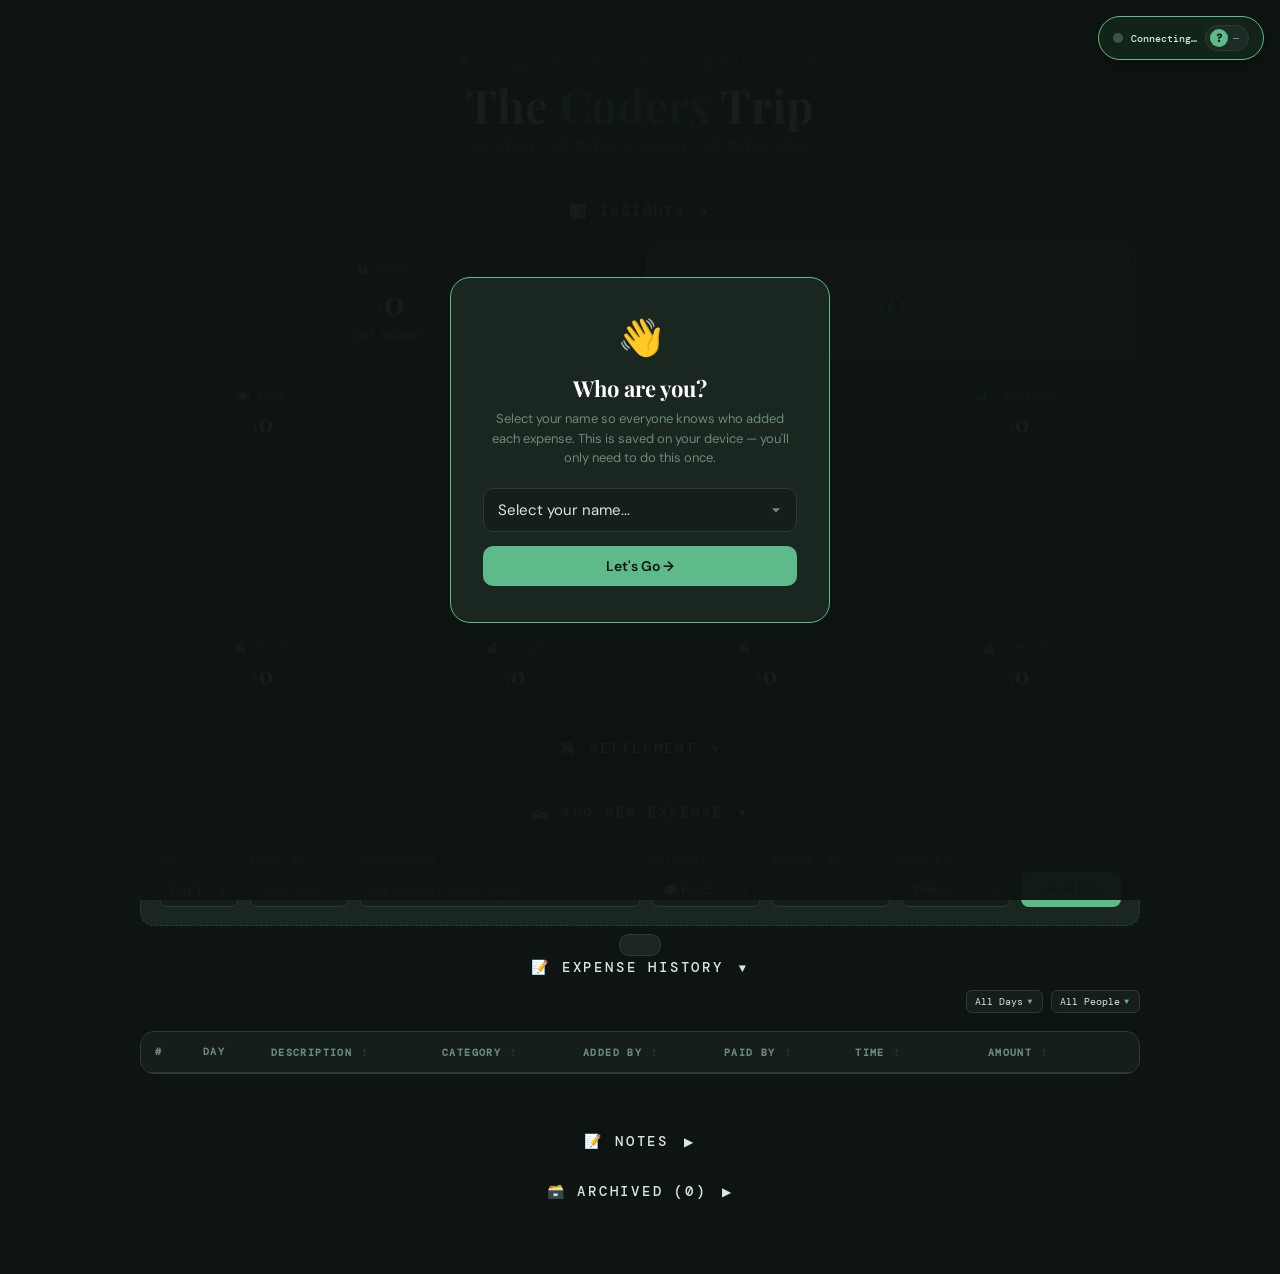
==== index.html @ c88d8842 "Replace native dropdowns with custom styled dropdowns in add forms - Added CSS for custom-select and" ====
<!DOCTYPE html>
<html lang="en">
<head>
<meta charset="UTF-8">
<meta name="viewport" content="width=device-width, initial-scale=1.0">
<title>Coders Squad Expense Tracker</title>
<link href="https://fonts.googleapis.com/css2?family=Playfair+Display:wght@400;700&family=DM+Mono:wght@400;500&family=DM+Sans:wght@300;400;500&display=swap" rel="stylesheet">
<style>
  :root {
    --bg: #0e1412;
    --surface: #151e1a;
    --card: #1a2620;
    --border: #2a3d35;
    --accent: #5dba8a;
    --accent2: #f5c842;
    --accent3: #e87c4e;
    --text: #d8e8e0;
    --muted: #6b8a78;
  }
  * { box-sizing: border-box; margin: 0; padding: 0; }
  body {
    font-family: 'DM Sans', sans-serif;
    background: var(--bg);
    color: var(--text);
    min-height: 100vh;
    padding: 24px 16px 60px;
    font-size: 15px;
  }

  /* HEADER */
  .header { text-align: center; padding: 32px 0 20px; }
  .header .route {
    font-family: 'DM Mono', monospace;
    font-size: 12px;
    letter-spacing: 0.18em;
    color: var(--muted);
    text-transform: uppercase;
    margin-bottom: 8px;
  }
  .header h1 {
    font-family: 'Playfair Display', serif;
    font-size: clamp(28px, 6vw, 46px);
    font-weight: 700;
    color: #fff;
    line-height: 1.1;
  }
  .header h1 span { color: var(--accent); }
  .header .dates {
    font-size: 13px;
    color: var(--muted);
    margin-top: 6px;
    font-family: 'DM Mono', monospace;
  }

  /* NAME PROMPT OVERLAY */
  .name-overlay {
    position: fixed;
    inset: 0;
    background: rgba(14,20,18,0.96);
    display: flex;
    align-items: center;
    justify-content: center;
    z-index: 100;
    padding: 24px;
  }
  .name-overlay.hidden { display: none; }
  .name-box {
    background: var(--card);
    border: 1px solid var(--accent);
    border-radius: 20px;
    padding: 36px 32px;
    max-width: 380px;
    width: 100%;
    text-align: center;
  }
  .name-box .emoji { font-size: 36px; margin-bottom: 12px; }
  .name-box h2 {
    font-family: 'Playfair Display', serif;
    font-size: 22px;
    color: #fff;
    margin-bottom: 6px;
  }
  .name-box p {
    font-size: 13px;
    color: var(--muted);
    margin-bottom: 20px;
    line-height: 1.5;
  }
  .name-box input {
    width: 100%;
    background: var(--surface);
    border: 1px solid var(--border);
    color: var(--text);
    border-radius: 10px;
    padding: 11px 14px;
    font-family: 'DM Sans', sans-serif;
    font-size: 15px;
    outline: none;
    text-align: center;
    margin-bottom: 14px;
    transition: border-color 0.15s;
  }
  .name-box input:focus { border-color: var(--accent); }
  .name-box button {
    width: 100%;
    background: var(--accent);
    color: #0e1412;
    border: none;
    border-radius: 10px;
    padding: 11px;
    font-family: 'DM Sans', sans-serif;
    font-weight: 600;
    font-size: 14px;
    cursor: pointer;
    transition: opacity 0.15s;
  }
  .name-box button:hover { opacity: 0.85; }

  /* STATUS BAR */
  .status-bar {
    position: fixed;
    top: 16px;
    right: 16px;
    background: rgba(20, 36, 26, 0.95);
    backdrop-filter: blur(8px);
    border: 1px solid var(--accent);
    border-radius: 24px;
    padding: 8px 14px;
    display: flex;
    align-items: center;
    gap: 8px;
    z-index: 100;
    box-shadow: 0 4px 12px rgba(0,0,0,0.3);
    transition: all 0.3s, opacity 0.3s, transform 0.3s;
    opacity: 1;
    pointer-events: auto;
  }
  .status-bar.hidden-on-scroll {
    opacity: 0;
    pointer-events: none;
    transform: translateY(-20px);
  }
  .status-bar:hover { transform: translateY(-1px); box-shadow: 0 6px 16px rgba(0,0,0,0.4); }
  .status-bar.hidden-on-scroll:hover { transform: translateY(-20px); }
  .status-dot {
    width: 10px; height: 10px;
    border-radius: 50%;
    background: #3a5545;
    flex-shrink: 0;
    transition: all 0.3s;
    box-shadow: 0 0 0 0 rgba(106, 181, 139, 0);
  }
  .status-dot.syncing {
    background: var(--accent2);
    animation: pulse 1.5s infinite;
    box-shadow: 0 0 8px rgba(236, 182, 104, 0.6);
  }
  .status-dot.ok {
    background: #4ade80;
    box-shadow: 0 0 8px rgba(74, 222, 128, 0.5);
  }
  .status-dot.err {
    background: #ef4444;
    box-shadow: 0 0 8px rgba(239, 68, 68, 0.5);
  }
  @keyframes pulse { 0%,100%{opacity:1;transform:scale(1)} 50%{opacity:0.6;transform:scale(1.1)} }
  .status-bar .title {
    font-family: 'DM Mono', monospace;
    font-size: 10px;
    letter-spacing: 0.08em;
    text-transform: uppercase;
    color: var(--muted);
    display: none;
  }
  .status-text {
    font-family: 'DM Mono', monospace;
    font-size: 10px;
    color: var(--text);
    font-weight: 500;
  }
  .user-chip {
    display: flex;
    align-items: center;
    gap: 5px;
    background: rgba(31, 46, 38, 0.8);
    border: 1px solid var(--border);
    border-radius: 16px;
    padding: 3px 9px 3px 4px;
    font-size: 10px;
    font-family: 'DM Mono', monospace;
    color: var(--accent);
    cursor: pointer;
    transition: all 0.2s;
  }
  .user-chip:hover { border-color: var(--accent); background: rgba(31, 46, 38, 1); }
  .user-chip .avatar {
    width: 18px; height: 18px;
    background: var(--accent);
    border-radius: 50%;
    display: flex; align-items: center; justify-content: center;
    font-size: 11px;
    color: #0e1412;
    font-weight: 700;
  }

  /* SUMMARY CARDS */
  .summary-grid {
    display: flex;
    flex-wrap: wrap;
    gap: 12px;
    max-width: 1000px;
    margin: 24px auto 0;
    justify-content: center;
  }
  .sum-card {
    background: var(--card);
    border: 1px solid var(--border);
    border-radius: 14px;
    padding: 16px;
    text-align: center;
    transition: transform 0.15s;
    flex: 1 1 200px;
    min-width: 180px;
    max-width: 240px;
  }
  .sum-card.big-card {
    flex: 1 1 420px;
    min-width: 380px;
    max-width: 490px;
  }
  .sum-card:hover { transform: translateY(-2px); }
  .sum-card .label {
    font-size: 10px;
    letter-spacing: 0.12em;
    text-transform: uppercase;
    color: var(--muted);
    margin-bottom: 6px;
    font-family: 'DM Mono', monospace;
  }
  .sum-card .amount {
    font-family: 'Playfair Display', serif;
    font-size: 22px;
    font-weight: 700;
    color: #fff;
  }
  .sum-card .amount .currency { font-size: 14px; color: var(--muted); }
  .sum-card.big-card .amount {
    font-size: 32px;
  }
  .sum-card.big-card .amount .currency {
    font-size: 18px;
  }
  .sum-card.total-card {
    background: linear-gradient(135deg, #1c3028, #243d30);
    border-color: var(--accent);
    transition: all 0.3s;
  }
  .sum-card.total-card .amount { color: var(--accent); }
  .sum-card.total-card.near-budget {
    border-color: #f59e0b;
    background: linear-gradient(135deg, rgba(245,158,11,0.08), rgba(245,158,11,0.05));
  }
  .sum-card.total-card.near-budget .amount { color: #f59e0b; }
  .sum-card.total-card.over-budget {
    border-color: var(--accent3);
    background: linear-gradient(135deg, rgba(232,124,78,0.08), rgba(232,124,78,0.05));
  }
  .sum-card.total-card.over-budget .amount { color: var(--accent3); }
  .sum-card .sub { font-size: 11px; color: var(--muted); margin-top: 3px; }

  /* BUDGET CARD */
  #budgetCard {
    transition: all 0.3s;
  }
  #budgetCard.over-budget {
    border-color: var(--accent3);
    background: linear-gradient(135deg, rgba(232,124,78,0.08), rgba(232,124,78,0.05));
  }
  #budgetCard.over-budget #budgetRemaining {
    color: var(--accent3) !important;
    font-weight: 600;
  }
  #budgetCard.within-budget {
    border-color: var(--accent);
    background: linear-gradient(135deg, rgba(93,186,138,0.08), rgba(93,186,138,0.05));
  }
  #budgetCard.within-budget #budgetRemaining {
    color: var(--accent) !important;
  }

  /* SECTION TITLE */
  .section-title {
    font-family: 'DM Mono', monospace;
    font-size: 14px;
    letter-spacing: 0.2em;
    text-transform: uppercase;
    color: var(--text);
    margin: 32px auto 14px;
    max-width: 1000px;
    text-align: center;
    font-weight: 500;
  }

  /* ADD FORM */
  .add-section { max-width: 1000px; margin: 0 auto 16px; }
  .add-form {
    background: var(--card);
    border: 1px dashed var(--border);
    border-radius: 14px;
    padding: 18px;
    display: grid;
    grid-template-columns: 80px 100px 1fr 110px 120px 110px auto;
    gap: 10px;
    align-items: end;
  }
  .multi-row-container {
    background: var(--card);
    border: 1px solid var(--border);
    border-radius: 14px;
    padding: 18px;
    margin-top: 12px;
    display: none;
  }
  .multi-row-container.active {
    display: block;
  }
  .multi-row-entry {
    display: grid;
    grid-template-columns: 120px 100px 1fr 110px 120px 110px 40px;
    gap: 10px;
    align-items: end;
    margin-bottom: 10px;
    padding-bottom: 10px;
    border-bottom: 1px solid var(--border);
  }
  .multi-row-entry:last-child {
    border-bottom: none;
    margin-bottom: 0;
  }
  .multi-row-actions {
    display: flex;
    gap: 8px;
    margin-top: 12px;
  }
  .multi-row-entry input,
  .multi-row-entry select {
    width: 100%;
    background: var(--surface);
    border: 1px solid var(--border);
    color: var(--text);
    border-radius: 8px;
    padding: 8px 10px;
    font-family: 'DM Sans', sans-serif;
    font-size: 13px;
    outline: none;
    transition: border-color 0.15s;
  }
  .multi-row-entry select {
    appearance: none;
    background-image: url("data:image/svg+xml,%3Csvg fill='%236b8a78' height='20' viewBox='0 0 24 24' width='20' xmlns='http://www.w3.org/2000/svg'%3E%3Cpath d='M7 10l5 5 5-5z'/%3E%3C/svg%3E");
    background-repeat: no-repeat;
    background-position: right 8px center;
    padding-right: 32px;
    cursor: pointer;
  }
  .multi-row-entry input:focus,
  .multi-row-entry select:focus {
    border-color: var(--accent);
  }

  /* REMOVE NUMBER INPUT SPINNERS */
  input[type=number]::-webkit-inner-spin-button,
  input[type=number]::-webkit-outer-spin-button {
    -webkit-appearance: none;
    margin: 0;
  }
  input[type=number] {
    -moz-appearance: textfield;
  }
  .multi-row-entry select option {
    background: var(--surface);
    color: var(--text);
  }
  .multi-row-entry label {
    font-size: 10px;
    letter-spacing: 0.1em;
    text-transform: uppercase;
    color: var(--muted);
    display: block;
    margin-bottom: 5px;
    font-family: 'DM Mono', monospace;
  }
  .add-form label {
    font-size: 10px;
    letter-spacing: 0.1em;
    text-transform: uppercase;
    color: var(--muted);
    display: block;
    margin-bottom: 5px;
    font-family: 'DM Mono', monospace;
  }
  .add-form input, .add-form select {
    width: 100%;
    background: var(--surface);
    border: 1px solid var(--border);
    color: var(--text);
    border-radius: 8px;
    padding: 8px 10px;
    font-family: 'DM Sans', sans-serif;
    font-size: 13px;
    outline: none;
    transition: border-color 0.15s;
  }
  .add-form select {
    appearance: none;
    background-image: url("data:image/svg+xml,%3Csvg fill='%236b8a78' height='20' viewBox='0 0 24 24' width='20' xmlns='http://www.w3.org/2000/svg'%3E%3Cpath d='M7 10l5 5 5-5z'/%3E%3C/svg%3E");
    background-repeat: no-repeat;
    background-position: right 8px center;
    padding-right: 32px;
  }
  .add-form input:focus, .add-form select:focus { border-color: var(--accent); }
  .add-form select option { background: var(--surface); }
  .name-readonly {
    background: var(--surface) !important;
    color: var(--accent) !important;
    cursor: default;
  }
  .add-btn {
    background: var(--accent);
    color: #0e1412;
    border: none;
    border-radius: 8px;
    padding: 9px 18px;
    font-family: 'DM Sans', sans-serif;
    font-weight: 500;
    font-size: 13px;
    cursor: pointer;
    transition: opacity 0.15s, transform 0.1s;
    white-space: nowrap;
    display: flex;
    align-items: center;
    gap: 6px;
  }
  .add-btn:hover { opacity: 0.88; transform: translateY(-1px); }
  .add-btn:disabled { opacity: 0.4; cursor: not-allowed; transform: none; }
  .spinner {
    width: 12px; height: 12px;
    border: 2px solid #0e1412;
    border-top-color: transparent;
    border-radius: 50%;
    animation: spin 0.6s linear infinite;
    display: none;
  }
  @keyframes spin { to { transform: rotate(360deg); } }

  /* TIMELINE */
  .timeline {
    max-width: 1000px;
    margin: 0 auto;
    display: flex;
    flex-direction: column;
    gap: 6px;
  }
  .day-label {
    font-family: 'Playfair Display', serif;
    font-size: 18px;
    color: var(--accent2);
    padding: 10px 0 4px;
    border-bottom: 1px solid var(--border);
    margin-bottom: 4px;
    display: flex;
    align-items: center;
    gap: 10px;
  }
  .day-label .day-total {
    font-family: 'DM Mono', monospace;
    font-size: 12px;
    color: var(--muted);
    margin-left: auto;
  }

  /* TABLE */
  .table-wrap {
    overflow-x: auto;
    border-radius: 14px;
    border: 1px solid var(--border);
    background: var(--card);
    margin-bottom: 8px;
  }
  table { width: 100%; border-collapse: collapse; font-size: 13px; }
  thead th {
    padding: 12px 14px;
    text-align: left;
    font-family: 'DM Mono', monospace;
    font-size: 10px;
    letter-spacing: 0.14em;
    text-transform: uppercase;
    color: var(--muted);
    border-bottom: 1px solid var(--border);
    background: var(--surface);
    cursor: pointer;
    user-select: none;
    transition: color 0.15s, background 0.15s;
  }
  thead th:hover {
    color: var(--text);
    background: #1a2620;
  }
  thead th.sortable::after {
    content: ' ↕';
    opacity: 0.3;
    font-size: 12px;
  }
  thead th.sorted-asc::after {
    content: ' ↑';
    opacity: 1;
    color: var(--accent);
    font-size: 12px;
  }
  thead th.sorted-desc::after {
    content: ' ↓';
    opacity: 1;
    color: var(--accent);
    font-size: 12px;
  }
  tbody tr { border-bottom: 1px solid #1e2e27; transition: background 0.1s; }
  tbody tr:last-child { border-bottom: none; }
  tbody tr:hover { background: #1e2e27; }
  td { padding: 10px 14px; vertical-align: middle; }
  td.amount-col {
    font-family: 'DM Mono', monospace;
    font-weight: 500;
    color: #fff;
    text-align: right;
    white-space: nowrap;
  }
  td.num-col {
    font-family: 'DM Mono', monospace;
    font-size: 11px;
    color: var(--muted);
    white-space: nowrap;
    width: 32px;
  }
  td .cat-badge {
    display: inline-flex;
    align-items: center;
    font-size: 10px;
    border-radius: 20px;
    padding: 2px 9px;
    font-family: 'DM Mono', monospace;
    letter-spacing: 0.05em;
  }
  td .name-tag {
    display: inline-flex;
    align-items: center;
    gap: 4px;
    font-size: 10px;
    font-family: 'DM Mono', monospace;
    color: var(--muted);
    margin-top: 3px;
  }
  td .name-tag .dot {
    width: 6px; height: 6px;
    border-radius: 50%;
    background: var(--accent);
    flex-shrink: 0;
  }
  .del-btn {
    background: none;
    border: none;
    color: var(--muted);
    cursor: pointer;
    font-size: 15px;
    padding: 2px 6px;
    border-radius: 4px;
    transition: color 0.15s, background 0.15s, opacity 0.15s;
  }
  .del-btn:hover { color: var(--accent3); background: #2a1a16; }
  .del-btn:disabled { opacity: 0.3; cursor: not-allowed; }
  .del-btn.edit-btn {
    opacity: 0.4;
  }
  .del-btn.edit-btn:hover {
    opacity: 1;
    color: var(--accent);
    background: #0e2418;
  }

  /* EMPTY STATE */
  .empty-row td {
    text-align: center;
    color: var(--muted);
    font-size: 12px;
    padding: 24px;
    font-family: 'DM Mono', monospace;
  }

  /* TOAST */
  .toast {
    position: fixed;
    bottom: 24px;
    left: 50%;
    transform: translateX(-50%) translateY(80px);
    background: var(--card);
    border: 1px solid var(--border);
    border-radius: 10px;
    padding: 10px 20px;
    font-size: 12px;
    font-family: 'DM Mono', monospace;
    color: var(--text);
    transition: transform 0.3s ease;
    z-index: 999;
    white-space: nowrap;
  }
  .toast.show { transform: translateX(-50%) translateY(0); }
  .toast.ok { border-color: var(--accent); color: var(--accent); }
  .toast.err { border-color: var(--accent3); color: var(--accent3); }

  /* LOADING OVERLAY */
  .loading-overlay {
    position: fixed;
    inset: 0;
    background: rgba(14,20,18,0.85);
    display: flex;
    align-items: center;
    justify-content: center;
    z-index: 99;
    flex-direction: column;
    gap: 16px;
  }
  .loading-overlay.hidden { display: none; }
  .loading-spinner {
    width: 40px;
    height: 40px;
    border: 3px solid var(--border);
    border-top-color: var(--accent);
    border-radius: 50%;
    animation: spin 0.8s linear infinite;
  }
  .loading-overlay .loading-text {
    font-family: 'DM Mono', monospace;
    font-size: 12px;
    color: var(--muted);
    letter-spacing: 0.1em;
  }

  /* DELETE CONFIRMATION MODAL */
  .confirm-overlay {
    position: fixed;
    inset: 0;
    background: rgba(14,20,18,0.92);
    display: flex;
    align-items: center;
    justify-content: center;
    z-index: 101;
    padding: 24px;
  }
  .confirm-overlay.hidden { display: none; }
  .confirm-box {
    background: var(--card);
    border: 1px solid var(--accent3);
    border-radius: 16px;
    padding: 28px 24px;
    max-width: 400px;
    width: 100%;
    text-align: center;
  }
  .confirm-box .icon { font-size: 32px; margin-bottom: 12px; }
  .confirm-box h3 {
    font-family: 'Playfair Display', serif;
    font-size: 19px;
    color: #fff;
    margin-bottom: 8px;
  }
  .confirm-box p {
    font-size: 13px;
    color: var(--muted);
    margin-bottom: 20px;
    line-height: 1.5;
  }
  .confirm-box .expense-details {
    background: var(--surface);
    border: 1px solid var(--border);
    border-radius: 8px;
    padding: 12px;
    margin-bottom: 20px;
    font-family: 'DM Mono', monospace;
    font-size: 12px;
  }
  .confirm-box .expense-details .desc {
    color: var(--text);
    margin-bottom: 6px;
  }
  .confirm-box .expense-details .amount {
    color: var(--accent3);
    font-weight: 600;
    font-size: 16px;
  }
  .confirm-buttons {
    display: flex;
    gap: 10px;
  }
  .confirm-buttons button {
    flex: 1;
    border: none;
    border-radius: 8px;
    padding: 10px;
    font-family: 'DM Sans', sans-serif;
    font-weight: 500;
    font-size: 13px;
    cursor: pointer;
    transition: opacity 0.15s;
  }
  .confirm-buttons button:hover { opacity: 0.85; }
  .btn-cancel {
    background: var(--surface);
    color: var(--text);
    border: 1px solid var(--border);
  }
  .btn-delete {
    background: var(--accent3);
    color: #0e1412;
  }

  /* INLINE EDIT */
  .edit-mode {
    background: #1e2e27 !important;
  }
  .edit-input {
    background: var(--surface);
    border: 1px solid var(--accent);
    color: var(--text);
    border-radius: 6px;
    padding: 5px 8px;
    font-family: 'DM Sans', sans-serif;
    font-size: 13px;
    outline: none;
    width: 100%;
  }
  .edit-select {
    background: var(--surface);
    border: 1px solid var(--accent);
    color: var(--text);
    border-radius: 6px;
    padding: 5px 8px;
    font-family: 'DM Sans', sans-serif;
    font-size: 13px;
    outline: none;
    width: 100%;
    appearance: none;
    background-image: url("data:image/svg+xml,%3Csvg fill='%236b8a78' height='18' viewBox='0 0 24 24' width='18' xmlns='http://www.w3.org/2000/svg'%3E%3Cpath d='M7 10l5 5 5-5z'/%3E%3C/svg%3E");
    background-repeat: no-repeat;
    background-position: right 6px center;
    padding-right: 28px;
  }
  .edit-actions {
    display: flex;
    gap: 4px;
  }
  .edit-actions button {
    background: none;
    border: none;
    cursor: pointer;
    font-size: 14px;
    padding: 4px 8px;
    border-radius: 4px;
    transition: background 0.15s;
  }
  .edit-actions button:hover { background: var(--border); }
  .edited-badge {
    display: inline-block;
    font-size: 9px;
    font-family: 'DM Mono', monospace;
    letter-spacing: 0.05em;
    color: var(--accent2);
    background: rgba(245,200,66,0.1);
    padding: 2px 6px;
    border-radius: 4px;
    margin-bottom: 4px;
    vertical-align: middle;
  }

  /* DESCRIPTION TRUNCATION */
  .desc-truncated {
    display: -webkit-box;
    -webkit-line-clamp: 2;
    -webkit-box-orient: vertical;
    overflow: hidden;
    line-height: 1.4;
  }
  .desc-full {
    line-height: 1.4;
  }
  .show-more-btn {
    color: var(--accent);
    cursor: pointer;
    font-size: 11px;
    font-family: 'DM Mono', monospace;
    margin-top: 4px;
    display: inline-block;
  }
  .show-more-btn:hover {
    text-decoration: underline;
  }

  /* PAGINATION */
  .pagination {
    display: flex;
    justify-content: center;
    align-items: center;
    gap: 6px;
    margin-top: 12px;
    font-family: 'DM Mono', monospace;
    font-size: 12px;
  }
  .page-btn {
    background: var(--surface);
    border: 1px solid var(--border);
    color: var(--text);
    padding: 6px 12px;
    border-radius: 6px;
    cursor: pointer;
    transition: all 0.15s;
    min-width: 36px;
    text-align: center;
  }
  .page-btn:hover {
    background: var(--card);
    border-color: var(--accent);
    color: var(--accent);
  }
  .page-btn.active {
    background: var(--accent);
    color: #0e1412;
    border-color: var(--accent);
    font-weight: 600;
  }
  .page-btn:disabled {
    opacity: 0.3;
    cursor: not-allowed;
  }
  .page-btn:disabled:hover {
    background: var(--surface);
    border-color: var(--border);
    color: var(--text);
  }

  /* CUSTOM FILTER BUTTONS */
  .filter-btn {
    background: var(--surface);
    border: 1px solid var(--border);
    color: var(--text);
    border-radius: 6px;
    padding: 4px 10px 4px 8px;
    font-family: 'DM Mono', monospace;
    font-size: 10px;
    cursor: pointer;
    display: inline-flex;
    align-items: center;
    gap: 4px;
    transition: all 0.15s;
    position: relative;
  }
  .filter-btn:hover { border-color: var(--accent); background: var(--card); }
  .filter-btn::after {
    content: '▼';
    font-size: 8px;
    color: var(--accent);
  }

  /* FILTER DROPDOWN */
  .filter-dropdown {
    position: absolute;
    top: 100%;
    left: 0;
    margin-top: 4px;
    background: var(--card);
    border: 1px solid var(--accent);
    border-radius: 8px;
    padding: 6px;
    min-width: 160px;
    box-shadow: 0 4px 12px rgba(0,0,0,0.3);
    z-index: 1000;
    display: none;
  }
  .filter-dropdown.active { display: block; }
  .filter-option {
    padding: 6px 10px;
    border-radius: 4px;
    font-family: 'DM Mono', monospace;
    font-size: 11px;
    color: var(--text);
    cursor: pointer;
    transition: all 0.15s;
    display: flex;
    align-items: center;
    gap: 6px;
  }
  .filter-option:hover { background: var(--surface); color: var(--accent); }
  .filter-option.selected {
    background: rgba(93,186,138,0.15);
    color: var(--accent);
    font-weight: 500;
  }

  /* CUSTOM DROPDOWN FOR ADD FORMS */
  .custom-select {
    position: relative;
    width: 100%;
  }
  .custom-select-btn {
    width: 100%;
    background: var(--surface);
    border: 1px solid var(--border);
    color: var(--text);
    border-radius: 8px;
    padding: 8px 32px 8px 10px;
    font-family: 'DM Sans', sans-serif;
    font-size: 13px;
    cursor: pointer;
    text-align: left;
    transition: border-color 0.15s;
    position: relative;
    display: flex;
    align-items: center;
  }
  .custom-select-btn:hover { border-color: var(--accent); }
  .custom-select-btn::after {
    content: '▼';
    position: absolute;
    right: 10px;
    font-size: 10px;
    color: var(--muted);
  }
  .custom-select-dropdown {
    position: absolute;
    top: 100%;
    left: 0;
    right: 0;
    margin-top: 4px;
    background: var(--card);
    border: 1px solid var(--accent);
    border-radius: 8px;
    padding: 6px;
    max-height: 250px;
    overflow-y: auto;
    box-shadow: 0 4px 12px rgba(0,0,0,0.3);
    z-index: 1000;
    display: none;
  }
  .custom-select-dropdown.active { display: block; }
  .custom-select-option {
    padding: 8px 10px;
    border-radius: 4px;
    font-family: 'DM Sans', sans-serif;
    font-size: 13px;
    color: var(--text);
    cursor: pointer;
    transition: all 0.15s;
  }
  .custom-select-option:hover { background: var(--surface); color: var(--accent); }
  .custom-select-option.selected {
    background: rgba(93,186,138,0.15);
    color: var(--accent);
    font-weight: 500;
  }

  /* SETTLEMENT */
  .settlement-grid {
    display: flex;
    flex-wrap: wrap;
    gap: 12px;
    max-width: 1000px;
    margin: 0 auto;
    justify-content: center;
  }
  .settlement-card {
    background: var(--card);
    border: 1px solid var(--border);
    border-radius: 12px;
    padding: 16px 18px;
    flex: 0 0 calc(50% - 6px);
    min-width: 280px;
  }
  @media (max-width: 640px) {
    .settlement-card {
      flex: 0 0 100%;
    }
  }
  .settlement-card.balanced {
    border-color: var(--accent);
    background: linear-gradient(135deg, rgba(93,186,138,0.05), rgba(93,186,138,0.02));
  }
  .settlement-card .person-name {
    font-family: 'Playfair Display', serif;
    font-size: 18px;
    color: #fff;
    margin-bottom: 12px;
    display: flex;
    align-items: center;
    gap: 8px;
  }
  .settlement-card .person-name .emoji { font-size: 20px; }
  .settlement-card .stat-row {
    display: flex;
    justify-content: space-between;
    font-size: 12px;
    margin-bottom: 6px;
    font-family: 'DM Mono', monospace;
  }
  .settlement-card .stat-row .label { color: var(--muted); }
  .settlement-card .stat-row .value { color: var(--text); font-weight: 500; }
  .settlement-card .divider {
    height: 1px;
    background: var(--border);
    margin: 10px 0;
  }
  .settlement-card .action {
    font-size: 13px;
    font-weight: 500;
    margin-top: 8px;
    padding: 8px 12px;
    border-radius: 8px;
  }
  .settlement-card .action.owes {
    background: rgba(232,124,78,0.1);
    color: var(--accent3);
    border: 1px solid rgba(232,124,78,0.2);
  }
  .settlement-card .action.gets {
    background: rgba(93,186,138,0.1);
    color: var(--accent);
    border: 1px solid rgba(93,186,138,0.2);
  }
  .settlement-card .action.settled {
    background: rgba(93,186,138,0.08);
    color: var(--accent);
    text-align: center;
  }

  /* NOTES */
  .notes-bar {
    max-width: 1000px;
    margin: 28px auto 0;
    background: var(--card);
    border: 1px solid var(--border);
    border-radius: 14px;
    padding: 16px 20px;
    display: flex;
    flex-wrap: wrap;
    gap: 14px;
  }
  .note-item {
    display: flex;
    align-items: center;
    gap: 7px;
    font-size: 12px;
    color: var(--muted);
  }

  /* RESPONSIVE */
  @media (max-width: 640px) {
    .summary-grid {
      grid-template-columns: repeat(2, 1fr);
    }
    .sum-card.big-card {
      grid-column: span 2;
    }

    .status-bar {
      top: 12px;
      right: 12px;
      padding: 6px 10px;
      gap: 6px;
    }
    .status-dot { width: 8px; height: 8px; }
    .status-text { font-size: 9px; }
    .user-chip { padding: 2px 7px 2px 3px; font-size: 9px; }
    .user-chip .avatar { width: 16px; height: 16px; font-size: 10px; }

    .add-form {
      grid-template-columns: 1fr 1fr;
      grid-template-rows: auto auto auto auto auto;
    }
    .add-form > div:nth-child(3) { grid-column: span 2; }
    .add-form > div:last-child   { grid-column: span 2; }
    .add-btn { width: 100%; justify-content: center; }
  }
</style>
</head>
<body>

<!-- NAME PROMPT OVERLAY -->
<div class="name-overlay" id="nameOverlay">
  <div class="name-box">
    <div class="emoji">👋</div>
    <h2>Who are you?</h2>
    <p>Select your name so everyone knows who added each expense. This is saved on your device — you'll only need to do this once.</p>
    <select id="nameInput" style="width:100%;background:var(--surface);border:1px solid var(--border);color:var(--text);border-radius:10px;padding:11px 14px;font-family:'DM Sans',sans-serif;font-size:15px;outline:none;margin-bottom:14px;transition:border-color 0.15s;appearance:none;background-image:url(&quot;data:image/svg+xml,%3Csvg fill='%236b8a78' height='20' viewBox='0 0 24 24' width='20' xmlns='http://www.w3.org/2000/svg'%3E%3Cpath d='M7 10l5 5 5-5z'/%3E%3C/svg%3E&quot;);background-repeat:no-repeat;background-position:right 10px center;padding-right:35px;">
      <option value="">Select your name...</option>
      <option value="Afsar">👨‍💻 Afsar</option>
      <option value="Adham">👨‍💻 Adham</option>
      <option value="Aakif">👨‍💻 Aakif</option>
      <option value="Sahlaan">👨‍⚕️ Sahlaan</option>
    </select>
    <button onclick="saveName()">Let's Go →</button>
  </div>
</div>

<!-- HEADER -->
<div class="header">
  <div class="route">📍 Bangalore → Mysore → Madikeri → Coorg</div>
  <h1>The <span>Coders</span> Trip</h1>
  <div class="dates">Saturday, 28 March – Sunday, 29 March 2026</div>
</div>

<!-- STATUS BAR -->
<div class="status-bar" id="statusBar">
  <div class="status-dot" id="statusDot"></div>
  <div class="status-text" id="statusText">Connecting…</div>
  <div class="user-chip" id="userChip" onclick="changeName()" title="Tap to change name">
    <div class="avatar" id="userAvatar">?</div>
    <span id="userChipName">—</span>
  </div>
</div>

<div class="section-title" style="margin-top: 28px;cursor:pointer;user-select:none" onclick="toggleSection('insights')">
  📊 Insights <span id="insights-icon" style="font-size:12px;margin-left:4px">▼</span>
</div>

<!-- SUMMARY CARDS -->
<div class="summary-grid" id="insights-section">
  <div class="sum-card big-card" id="budgetCard" style="cursor:pointer" onclick="editBudget()">
    <div class="label">💰 Budget</div>
    <div class="amount" style="display:flex;flex-direction:column;gap:4px">
      <div><span class="currency">₹</span><span id="budgetAmount">0</span></div>
      <div id="budgetRemaining" style="font-size:12px;font-family:'DM Mono',monospace;color:var(--muted)">Set budget</div>
    </div>
  </div>
  <div class="sum-card total-card big-card" id="totalCard">
    <div class="label">Total Spent</div>
    <div class="amount"><span class="currency">₹</span><span id="totalAll">0</span></div>
  </div>
  <div class="sum-card">
    <div class="label">🍽️ Food</div>
    <div class="amount"><span class="currency">₹</span><span id="totalFood">0</span></div>
  </div>
  <div class="sum-card">
    <div class="label">⛽ Fuel</div>
    <div class="amount"><span class="currency">₹</span><span id="totalFuel">0</span></div>
  </div>
  <div class="sum-card">
    <div class="label">🏨 Stay</div>
    <div class="amount"><span class="currency">₹</span><span id="totalStay">0</span></div>
  </div>
  <div class="sum-card">
    <div class="label">🚙 Transport</div>
    <div class="amount"><span class="currency">₹</span><span id="totalTransport">0</span></div>
  </div>
  <div class="sum-card">
    <div class="label">🎟️ Entry Fees</div>
    <div class="amount"><span class="currency">₹</span><span id="totalEntry">0</span></div>
  </div>
  <div class="sum-card">
    <div class="label">🛍️ Miscellaneous</div>
    <div class="amount"><span class="currency">₹</span><span id="totalMisc">0</span></div>
  </div>
</div>

<div class="section-title" style="cursor:pointer;user-select:none" onclick="toggleSection('whoPaid')">
  💳 Who Paid What <span id="whoPaid-icon" style="font-size:12px;margin-left:4px">▼</span>
</div>

<!-- PAID BY TOTALS -->
<div class="summary-grid" id="whoPaid-section">
  <div class="sum-card">
    <div class="label">💰 Afsar</div>
    <div class="amount"><span class="currency">₹</span><span id="paidAfsar">0</span></div>
  </div>
  <div class="sum-card">
    <div class="label">💰 Adham</div>
    <div class="amount"><span class="currency">₹</span><span id="paidAdham">0</span></div>
  </div>
  <div class="sum-card">
    <div class="label">💰 Aakif</div>
    <div class="amount"><span class="currency">₹</span><span id="paidAakif">0</span></div>
  </div>
  <div class="sum-card">
    <div class="label">💰 Sahlaan</div>
    <div class="amount"><span class="currency">₹</span><span id="paidSahlaan">0</span></div>
  </div>
</div>

<div class="section-title" style="cursor:pointer;user-select:none" onclick="toggleSection('settlement')">
  💸 Settlement <span id="settlement-icon" style="font-size:12px;margin-left:4px">▼</span>
</div>

<!-- SETTLEMENT CARDS -->
<div class="settlement-grid" id="settlement-section">
  <!-- Generated by JavaScript -->
</div>

<div class="section-title" style="cursor:pointer;user-select:none" onclick="toggleSection('addExpense')">
  ✍️ Add New Expense <span id="addExpense-icon" style="font-size:12px;margin-left:4px">▼</span>
</div>

<!-- ADD FORM -->
<div class="add-section" id="addExpense-section">
  <div class="add-form">
    <div>
      <label>Day</label>
      <div class="custom-select">
        <div class="custom-select-btn" id="inp-day-btn" onclick="toggleCustomSelect('inp-day')">
          <span id="inp-day-label">Day 1</span>
        </div>
        <div class="custom-select-dropdown" id="inp-day-dropdown">
          <!-- Populated dynamically -->
        </div>
      </div>
    </div>
    <div>
      <label>Added by</label>
      <input type="text" id="inp-name" class="name-readonly" readonly placeholder="Your name" />
    </div>
    <div>
      <label>Description</label>
      <input type="text" id="inp-desc" placeholder="e.g. Masala Dosa at Mylari" />
    </div>
    <div>
      <label>Category</label>
      <div class="custom-select">
        <div class="custom-select-btn" id="inp-cat-btn" onclick="toggleCustomSelect('inp-cat')">
          <span id="inp-cat-label">🍽️ Food</span>
        </div>
        <div class="custom-select-dropdown" id="inp-cat-dropdown">
          <div class="custom-select-option selected" onclick="selectCustomOption('inp-cat', 'food', '🍽️ Food')">🍽️ Food</div>
          <div class="custom-select-option" onclick="selectCustomOption('inp-cat', 'fuel', '⛽ Fuel')">⛽ Fuel</div>
          <div class="custom-select-option" onclick="selectCustomOption('inp-cat', 'stay', '🏨 Stay')">🏨 Stay</div>
          <div class="custom-select-option" onclick="selectCustomOption('inp-cat', 'transport', '🚙 Transport')">🚙 Transport</div>
          <div class="custom-select-option" onclick="selectCustomOption('inp-cat', 'entry', '🎟️ Entry Fees')">🎟️ Entry Fees</div>
          <div class="custom-select-option" onclick="selectCustomOption('inp-cat', 'misc', '🛍️ Miscellaneous')">🛍️ Miscellaneous</div>
        </div>
      </div>
    </div>
    <div>
      <label>Amount (₹) *</label>
      <input type="number" id="inp-amount" placeholder="0" min="0" required />
    </div>
    <div>
      <label>Paid by *</label>
      <div class="custom-select">
        <div class="custom-select-btn" id="inp-paidby-btn" onclick="toggleCustomSelect('inp-paidby')">
          <span id="inp-paidby-label">Select...</span>
        </div>
        <div class="custom-select-dropdown" id="inp-paidby-dropdown">
          <div class="custom-select-option" onclick="selectCustomOption('inp-paidby', '', 'Select...')">Select...</div>
          <div class="custom-select-option" onclick="selectCustomOption('inp-paidby', 'Afsar', '👨‍💻 Afsar')">👨‍💻 Afsar</div>
          <div class="custom-select-option" onclick="selectCustomOption('inp-paidby', 'Adham', '👨‍💻 Adham')">👨‍💻 Adham</div>
          <div class="custom-select-option" onclick="selectCustomOption('inp-paidby', 'Aakif', '👨‍💻 Aakif')">👨‍💻 Aakif</div>
          <div class="custom-select-option" onclick="selectCustomOption('inp-paidby', 'Sahlaan', '👨‍⚕️ Sahlaan')">👨‍⚕️ Sahlaan</div>
        </div>
      </div>
    </div>
    <div>
      <button class="add-btn" id="addBtn" onclick="addExpenseRow()">
        <span id="addBtnText">+ Add Row</span>
      </button>
    </div>
  </div>

  <!-- MULTI-ROW ADD SECTION -->
  <div class="multi-row-container" id="multiRowContainer">
    <div id="multiRowEntries"></div>
    <div class="multi-row-actions">
      <button class="add-btn" onclick="saveMultipleExpenses()">
        <div class="spinner" id="multiSpinner" style="display:none"></div>
        💾 Save All
      </button>
      <button class="add-btn" style="background:var(--surface);color:var(--text);border:1px solid var(--border)" onclick="clearAllRows()">
        Clear All
      </button>
    </div>
  </div>
</div>

<div class="section-title" style="cursor:pointer;user-select:none" onclick="toggleSection('expenseHistory')">
  📝 Expense History <span id="expenseHistory-icon" style="font-size:12px;margin-left:4px">▼</span>
</div>

<!-- EXPENSE TABLE -->
<div class="timeline" id="expenseHistory-section">
  <!-- FILTERS AND SORT ROW -->
  <div style="display:flex;justify-content:flex-end;flex-wrap:wrap;gap:8px;margin-bottom:12px" id="expenseHistory-filters">
    <div style="position:relative">
      <div class="filter-btn" id="dayFilterBtn" onclick="toggleFilterDropdown('day')">
        <span id="dayFilterLabel">All Days</span>
      </div>
      <div class="filter-dropdown" id="dayFilterDropdown">
        <div class="filter-option selected" onclick="selectDayFilter('all', 'All Days')">All Days</div>
        <div class="filter-option" onclick="selectDayFilter('1', 'Day 1 — Sat, 28 Mar')">Day 1 — Sat, 28 Mar</div>
        <div class="filter-option" onclick="selectDayFilter('2', 'Day 2 — Sun, 29 Mar')">Day 2 — Sun, 29 Mar</div>
      </div>
    </div>

    <div style="position:relative">
      <div class="filter-btn" id="personFilterBtn" onclick="toggleFilterDropdown('person')">
        <span id="personFilterLabel">All People</span>
      </div>
      <div class="filter-dropdown" id="personFilterDropdown">
        <div class="filter-option selected" onclick="selectPersonFilter('all', 'All People')">All People</div>
        <div class="filter-option" onclick="selectPersonFilter('Afsar', '👨‍💻 Afsar')">👨‍💻 Afsar</div>
        <div class="filter-option" onclick="selectPersonFilter('Adham', '👨‍💻 Adham')">👨‍💻 Adham</div>
        <div class="filter-option" onclick="selectPersonFilter('Aakif', '👨‍💻 Aakif')">👨‍💻 Aakif</div>
        <div class="filter-option" onclick="selectPersonFilter('Sahlaan', '👨‍⚕️ Sahlaan')">👨‍⚕️ Sahlaan</div>
      </div>
    </div>
  </div>

  <div class="table-wrap">
    <table>
      <thead><tr>
        <th style="white-space:nowrap">#</th>
        <th style="white-space:nowrap">Day</th>
        <th class="sortable" onclick="sortByColumn('desc')" style="white-space:nowrap">Description</th>
        <th class="sortable" onclick="sortByColumn('cat')" style="white-space:nowrap">Category</th>
        <th class="sortable" onclick="sortByColumn('name')" style="white-space:nowrap">Added By</th>
        <th class="sortable" onclick="sortByColumn('paidBy')" style="white-space:nowrap">Paid By</th>
        <th class="sortable" onclick="sortByColumn('time')" style="white-space:nowrap">Time</th>
        <th class="sortable" onclick="sortByColumn('amount')" style="text-align:right;white-space:nowrap">Amount</th>
        <th style="white-space:nowrap"></th><th style="white-space:nowrap"></th>
      </tr></thead>
      <tbody id="expenses-body"></tbody>
    </table>
  </div>
  <div class="pagination" id="expenses-pagination"></div>
</div>

<div class="section-title" style="cursor:pointer;user-select:none;margin-top:32px" onclick="toggleSection('notes')">
  📝 Notes <span id="notes-icon" style="font-size:12px;margin-left:4px">▶</span>
</div>

<!-- NOTES SECTION -->
<div class="notes-container" id="notes-section" style="display:none;max-width:1000px;margin:16px auto">
  <div class="notes-bar">
    <div class="note-item">✔️ Carry cash for jeep at Mandalpatti (~₹2500 shared)</div>
    <div class="note-item">✔️ Abbey Falls entry: ₹10/person + ₹50 parking</div>
    <div class="note-item">✔️ Raja's Seat entry: ₹20/person</div>
    <div class="note-item">⛽ Fuel up at Mysore & Kushalnagar</div>
    <div class="note-item">🌄 Ghat roads after Kushalnagar — drive safe!</div>
  </div>
</div>

<div class="section-title" style="cursor:pointer;user-select:none" onclick="toggleSection('archived')">
  🗃️ Archived (<span id="archivedCount">0</span>) <span id="archived-icon" style="font-size:12px;margin-left:4px">▶</span>
</div>

<!-- ARCHIVED SECTION -->
<div class="archived-container" id="archived-section" style="display:none;max-width:1000px;margin:16px auto">
  <div class="timeline">
    <div class="table-wrap">
      <table>
        <thead><tr>
          <th style="white-space:nowrap">#</th>
          <th style="white-space:nowrap">Description</th>
          <th style="white-space:nowrap">Category</th>
          <th style="white-space:nowrap">Added By</th>
          <th style="white-space:nowrap">Paid By</th>
          <th style="white-space:nowrap">Amount</th>
          <th style="white-space:nowrap">Day</th>
          <th style="white-space:nowrap" colspan="2">Actions</th>
        </tr></thead>
        <tbody id="archived-body"></tbody>
      </table>
    </div>
  </div>
</div>

<!-- TOAST -->
<div class="toast" id="toast"></div>

<!-- DELETE CONFIRMATION MODAL -->
<div class="confirm-overlay hidden" id="confirmOverlay">
  <div class="confirm-box">
    <div class="icon">⚠️</div>
    <h3>Archive Expense?</h3>
    <p>This will move the expense to archived section.</p>
    <div class="expense-details" id="confirmDetails">
      <div class="desc"></div>
      <div class="amount"></div>
      <div class="added-by" style="margin-top:6px;font-size:11px;color:var(--muted)"></div>
      <div class="paid-by" style="margin-top:4px;font-size:11px;color:var(--muted)"></div>
    </div>
    <div class="confirm-buttons">
      <button class="btn-cancel" onclick="cancelDelete()">Cancel</button>
      <button class="btn-delete" onclick="confirmDelete()">Archive</button>
    </div>
  </div>
</div>

<!-- PERMANENT DELETE CONFIRMATION MODAL -->
<div class="confirm-overlay hidden" id="permanentDeleteOverlay">
  <div class="confirm-box">
    <div class="icon">🗑️</div>
    <h3>Delete Permanently?</h3>
    <p style="color:var(--accent3)">This action cannot be undone. The expense will be deleted forever.</p>
    <div class="expense-details" id="permanentDeleteDetails">
      <div class="desc"></div>
      <div class="amount"></div>
      <div class="added-by" style="margin-top:6px;font-size:11px;color:var(--muted)"></div>
      <div class="paid-by" style="margin-top:4px;font-size:11px;color:var(--muted)"></div>
    </div>
    <div class="confirm-buttons">
      <button class="btn-cancel" onclick="cancelPermanentDelete()">Cancel</button>
      <button class="btn-delete" onclick="confirmPermanentDelete()">Delete Forever</button>
    </div>
  </div>
</div>

<!-- UNARCHIVE CONFIRMATION MODAL -->
<div class="confirm-overlay hidden" id="unarchiveOverlay">
  <div class="confirm-box">
    <div class="icon">↩️</div>
    <h3>Unarchive Expense?</h3>
    <p>This will restore the expense to the active list.</p>
    <div class="expense-details" id="unarchiveDetails">
      <div class="desc"></div>
      <div class="amount"></div>
      <div class="added-by" style="margin-top:6px;font-size:11px;color:var(--muted)"></div>
      <div class="paid-by" style="margin-top:4px;font-size:11px;color:var(--muted)"></div>
    </div>
    <div class="confirm-buttons">
      <button class="btn-cancel" onclick="cancelUnarchive()">Cancel</button>
      <button class="btn-delete" style="background:var(--accent)" onclick="confirmUnarchive()">Unarchive</button>
    </div>
  </div>
</div>

<!-- BUDGET DIALOG -->
<div class="confirm-overlay hidden" id="budgetOverlay">
  <div class="confirm-box">
    <div class="icon">💰</div>
    <h3>Set Trip Budget</h3>
    <p>Enter your total budget for this trip</p>
    <div style="margin: 16px 0;position:relative">
      <span style="position:absolute;left:14px;top:50%;transform:translateY(-50%);color:var(--muted);font-family:'DM Mono',monospace;font-size:16px;pointer-events:none">₹</span>
      <input type="number" id="budgetInput" placeholder="Enter amount" min="0"
        style="width:100%;background:var(--surface);border:1px solid var(--border);color:var(--text);border-radius:8px;padding:10px 14px 10px 28px;font-family:'DM Mono',monospace;font-size:16px;outline:none;transition:border-color 0.15s">
    </div>
    <div class="confirm-buttons">
      <button class="btn-cancel" onclick="cancelBudgetEdit()">Cancel</button>
      <button class="btn-delete" style="background:var(--accent)" onclick="confirmBudgetEdit()">Save Budget</button>
    </div>
  </div>
</div>

<!-- EDIT EXPENSE OVERLAY -->
<div class="confirm-overlay hidden" id="editOverlay">
  <div class="confirm-box" style="max-width:500px">
    <div class="icon">✏️</div>
    <h3>Edit Expense</h3>
    <div style="margin: 20px 0;display:flex;flex-direction:column;gap:12px">
      <div>
        <label style="display:block;margin-bottom:4px;font-size:11px;color:var(--muted);font-family:'DM Mono',monospace">Description</label>
        <textarea id="editDesc" placeholder="Enter description" rows="3"
          style="width:100%;background:var(--surface);border:1px solid var(--border);color:var(--text);border-radius:8px;padding:10px 14px;font-family:'DM Sans',sans-serif;font-size:14px;outline:none;transition:border-color 0.15s;resize:vertical"></textarea>
      </div>
      <div style="display:grid;grid-template-columns:1fr 1fr;gap:12px">
        <div>
          <label style="display:block;margin-bottom:4px;font-size:11px;color:var(--muted);font-family:'DM Mono',monospace">Category</label>
          <select id="editCat"
            style="width:100%;background:var(--surface);border:1px solid var(--border);color:var(--text);border-radius:8px;padding:10px 14px;font-family:'DM Sans',sans-serif;font-size:14px;outline:none">
            <option value="food">🍽️ Food</option>
            <option value="fuel">⛽ Fuel</option>
            <option value="stay">🏨 Stay</option>
            <option value="transport">🚙 Transport</option>
            <option value="entry">🎟️ Entry Fees</option>
            <option value="misc">🛍️ Miscellaneous</option>
          </select>
        </div>
        <div>
          <label style="display:block;margin-bottom:4px;font-size:11px;color:var(--muted);font-family:'DM Mono',monospace">Amount (₹)</label>
          <input type="number" id="editAmount" placeholder="0" min="0"
            style="width:100%;background:var(--surface);border:1px solid var(--border);color:var(--text);border-radius:8px;padding:10px 14px;font-family:'DM Mono',monospace;font-size:14px;outline:none;transition:border-color 0.15s">
        </div>
      </div>
      <div>
        <label style="display:block;margin-bottom:4px;font-size:11px;color:var(--muted);font-family:'DM Mono',monospace">Paid By</label>
        <select id="editPaidBy"
          style="width:100%;background:var(--surface);border:1px solid var(--border);color:var(--text);border-radius:8px;padding:10px 14px;font-family:'DM Sans',sans-serif;font-size:14px;outline:none">
          <option value="Afsar">👨‍💻 Afsar</option>
          <option value="Adham">👨‍💻 Adham</option>
          <option value="Aakif">👨‍💻 Aakif</option>
          <option value="Sahlaan">👨‍⚕️ Sahlaan</option>
        </select>
      </div>
    </div>
    <div class="confirm-buttons">
      <button class="btn-cancel" onclick="cancelEdit()">Cancel</button>
      <button class="btn-delete" style="background:var(--accent)" onclick="saveEdit()">Save Changes</button>
    </div>
  </div>
</div>

<!-- LOADING OVERLAY -->
<div class="loading-overlay hidden" id="loadingOverlay">
  <div class="loading-spinner"></div>
  <div class="loading-text">LOADING...</div>
</div>

<script>
// ─── CONFIG ───────────────────────────────────────────────
const SCRIPT_URL = 'https://script.google.com/macros/s/AKfycbxscbDaRJezz07nggUqUvzxk4UGtYoIIvYqnEfhTRNzB8YscjXgsnU008YsN3jcvE8ZQA/exec';

const CAT_CONFIG = {
  food:      { label: '🍽️ Food',   color: '#f5c842', bg: '#2a2410' },
  fuel:      { label: '⛽ Fuel',   color: '#e87c4e', bg: '#2a1a10' },
  stay:      { label: '🏨 Stay',   color: '#7ec8e3', bg: '#0f2228' },
  transport: { label: '🚙 Transport',  color: '#e86e8a', bg: '#2a1018' },
  entry:     { label: '🎟️ Entry Fees', color: '#b07fe8', bg: '#1e1430' },
  misc:      { label: '🛍️ Miscellaneous',  color: '#5dba8a', bg: '#0e2418' },
};

// ─── STATE ────────────────────────────────────────────────
let expenses = { 1: [], 2: [] };
let archivedExpenses = [];
let currentUser = '';
let editingId = null;
let deleteTarget = null;
let permanentDeleteTarget = null;
let unarchiveTarget = null;
let sortBy = 'time';
let sortOrder = 'desc'; // 'asc' or 'desc'
let filterBy = 'all';
let dayFilterBy = 'all'; // New day filter
let currentPage = 1; // Single page state
let tripBudget = 0; // Trip budget
const ITEMS_PER_PAGE = 10;

// Trip days configuration
let tripDays = [
  { day: 1, name: 'Sat', date: '28 Mar' },
  { day: 2, name: 'Sun', date: '29 Mar' }
];
let maxDay = 2;

// Load saved trip days from localStorage
function loadTripDays() {
  const saved = localStorage.getItem('coorg_tripDays');
  if (saved) {
    tripDays = JSON.parse(saved);
    maxDay = Math.max(...tripDays.map(d => d.day));
  }
}

// Save trip days to localStorage
function saveTripDays() {
  localStorage.setItem('coorg_tripDays', JSON.stringify(tripDays));
}

// Populate day dropdown with dynamic days
function populateDayDropdown(selectElement) {
  selectElement.innerHTML = '';

  tripDays.forEach(dayObj => {
    const option = document.createElement('option');
    option.value = dayObj.day;
    option.textContent = `Day ${dayObj.day} (${dayObj.name}, ${dayObj.date})`;
    selectElement.appendChild(option);
  });

  // Add "Add New Day" option
  const addOption = document.createElement('option');
  addOption.value = 'add';
  addOption.textContent = '➕ Add New Day';
  selectElement.appendChild(addOption);
}

// Handle day select change
function handleDaySelect(select) {
  if (select.value === 'add') {
    addNewDay();
    // Reset to last actual day
    select.value = maxDay;
    return false;
  }
  return true;
}

// Add a new day to the trip
function addNewDay() {
  const lastDay = tripDays[tripDays.length - 1];
  const newDayNum = maxDay + 1;

  // Calculate next day name and date
  const dayNames = ['Sun', 'Mon', 'Tue', 'Wed', 'Thu', 'Fri', 'Sat'];
  const months = ['Jan', 'Feb', 'Mar', 'Apr', 'May', 'Jun', 'Jul', 'Aug', 'Sep', 'Oct', 'Nov', 'Dec'];

  // Parse the last date (e.g., "29 Mar")
  const lastDateParts = lastDay.date.split(' ');
  const lastDayOfMonth = parseInt(lastDateParts[0]);
  const lastMonthName = lastDateParts[1];
  const lastMonthIndex = months.indexOf(lastMonthName);

  // Calculate next date (assuming 2026)
  const lastDate = new Date(2026, lastMonthIndex, lastDayOfMonth);
  const nextDate = new Date(lastDate);
  nextDate.setDate(nextDate.getDate() + 1);

  const nextDayName = dayNames[nextDate.getDay()];
  const nextDayOfMonth = nextDate.getDate();
  const nextMonthName = months[nextDate.getMonth()];

  const newDay = {
    day: newDayNum,
    name: nextDayName,
    date: `${nextDayOfMonth} ${nextMonthName}`
  };

  tripDays.push(newDay);
  maxDay = newDayNum;

  // Add to expenses object
  expenses[newDayNum] = [];

  // Save to localStorage
  saveTripDays();
  saveLocal();

  // Update filter dropdown
  updateFilterOptions();

  showToast(`Added Day ${newDayNum} (${nextDayName}, ${nextDayOfMonth} ${nextMonthName})`);
}

// Update filter dropdown options with current trip days
function updateFilterOptions() {
  const dayFilterDropdown = document.getElementById('dayFilterDropdown');
  if (!dayFilterDropdown) return;

  // Clear existing options except "All Days"
  dayFilterDropdown.innerHTML = '<div class="filter-option selected" onclick="selectDayFilter(\'all\', \'All Days\')">All Days</div>';

  // Add options for each trip day
  tripDays.forEach(dayObj => {
    const option = document.createElement('div');
    option.className = 'filter-option';
    option.onclick = () => selectDayFilter(String(dayObj.day), `Day ${dayObj.day} — ${dayObj.name}, ${dayObj.date}`);
    option.textContent = `Day ${dayObj.day} — ${dayObj.name}, ${dayObj.date}`;
    dayFilterDropdown.appendChild(option);
  });
}

// ─── INIT ─────────────────────────────────────────────────
window.onload = () => {
  showLoading(true);
  loadTripDays();

  const saved = localStorage.getItem('coorg_username');
  if (saved) {
    currentUser = saved;
    hideNameOverlay();

    // Populate day dropdown and filters before loading data
    populateMainDayDropdown();
    updateFilterOptions();

    loadFromSheet();
  } else {
    showLoading(false);
    document.getElementById('nameOverlay').classList.remove('hidden');
    setTimeout(() => document.getElementById('nameInput').focus(), 100);
  }

  // Hide status bar on scroll down, show on scroll up
  let lastScrollTop = 0;
  window.addEventListener('scroll', function() {
    const statusBar = document.getElementById('statusBar');
    const scrollTop = window.pageYOffset || document.documentElement.scrollTop;

    if (scrollTop > lastScrollTop && scrollTop > 100) {
      // Scrolling down and past 100px
      statusBar.classList.add('hidden-on-scroll');
    } else {
      // Scrolling up or at the top
      statusBar.classList.remove('hidden-on-scroll');
    }

    lastScrollTop = scrollTop <= 0 ? 0 : scrollTop;
  }, false);
};

// ─── NAME HANDLING ────────────────────────────────────────
function saveName() {
  const name = document.getElementById('nameInput').value.trim();
  if (!name) { document.getElementById('nameInput').focus(); return; }
  currentUser = name;
  localStorage.setItem('coorg_username', name);
  hideNameOverlay();
  loadFromSheet();
}

function hideNameOverlay() {
  document.getElementById('nameOverlay').classList.add('hidden');
  document.getElementById('inp-name').value = currentUser;

  // Map names to emojis
  const emojiMap = {
    'Afsar': '👨‍💻',
    'Adham': '👨‍💻',
    'Aakif': '👨‍💻',
    'Sahlaan': '👨‍⚕️'
  };

  const emoji = emojiMap[currentUser] || currentUser.charAt(0).toUpperCase();
  document.getElementById('userAvatar').textContent = emoji;
  document.getElementById('userChipName').textContent = currentUser;
}

function changeName() {
  document.getElementById('nameInput').value = currentUser;
  document.getElementById('nameOverlay').classList.remove('hidden');
  setTimeout(() => document.getElementById('nameInput').focus(), 100);
}

document.getElementById('nameInput').addEventListener('keydown', e => {
  if (e.key === 'Enter') saveName();
});
document.getElementById('nameInput').addEventListener('change', e => {
  if (e.target.value) saveName();
});

// ─── LOCAL STORAGE FALLBACK ───────────────────────────────
function saveLocal() {
  localStorage.setItem('coorg_expenses', JSON.stringify(expenses));
  localStorage.setItem('coorg_archived', JSON.stringify(archivedExpenses));
}
function loadFromLocal() {
  const saved = localStorage.getItem('coorg_expenses');
  if (saved) {
    expenses = JSON.parse(saved);
  } else {
    // Initialize expenses object for all trip days
    expenses = {};
    tripDays.forEach(dayObj => {
      expenses[dayObj.day] = [];
    });
  }

  const savedArchived = localStorage.getItem('coorg_archived');
  archivedExpenses = savedArchived ? JSON.parse(savedArchived) : [];
}

// ─── GOOGLE SHEETS ────────────────────────────────────────
async function loadFromSheet() {
  showLoading(true);
  setStatus('syncing', 'Loading…');
  try {
    // Load expenses
    const res = await fetch(`${SCRIPT_URL}?action=getAll`);
    const data = await res.json();

    // Initialize expenses object for all trip days
    expenses = {};
    tripDays.forEach(dayObj => {
      expenses[dayObj.day] = [];
    });

    archivedExpenses = [];
    (data.expenses || []).forEach(e => {
      // Ensure the day exists in our expenses object
      if (!expenses[e.day]) {
        expenses[e.day] = [];
      }

      if (e.archived === "Yes") {
        archivedExpenses.push({ ...e, archivedDay: e.day });
      } else {
        expenses[e.day].push(e);
      }
    });

    // Load budget from Google Sheets
    const budgetRes = await fetch(`${SCRIPT_URL}?action=getBudget`);
    const budgetData = await budgetRes.json();
    if (budgetData.budget !== undefined) {
      tripBudget = budgetData.budget;
      localStorage.setItem('coorg_budget', tripBudget);
    }

    saveLocal();
    render();
    setStatus('ok', 'Synced ✓');
  } catch(e) {
    setStatus('err', 'Offline — showing local data');
    loadFromLocal();
    render();
  } finally {
    showLoading(false);
  }
}

async function sheetAdd(exp) {
  const params = new URLSearchParams({
    action: 'add',
    day: exp.day,
    name: exp.name,
    desc: exp.desc,
    cat: exp.cat,
    amount: exp.amount,
    paidBy: exp.paidBy
  });
  const res = await fetch(`${SCRIPT_URL}?${params}`);
  const data = await res.json();
  return data.id;
}

async function sheetUpdate(exp) {
  const params = new URLSearchParams({
    action: 'update',
    id: exp.id,
    day: exp.day,
    name: exp.name,
    desc: exp.desc,
    cat: exp.cat,
    amount: exp.amount,
    paidBy: exp.paidBy
  });
  const res = await fetch(`${SCRIPT_URL}?${params}`);
  return await res.json();
}

async function sheetDelete(id) {
  const params = new URLSearchParams({ action: 'delete', id });
  await fetch(`${SCRIPT_URL}?${params}`);
}

async function sheetArchive(id) {
  const params = new URLSearchParams({ action: 'archive', id });
  await fetch(`${SCRIPT_URL}?${params}`);
}

async function sheetUnarchive(id) {
  const params = new URLSearchParams({ action: 'unarchive', id });
  await fetch(`${SCRIPT_URL}?${params}`);
}

// ─── ADD/EDIT EXPENSE ─────────────────────────────────────
async function saveExpense() {
  if (isBusy) return;
  const day    = parseInt(document.getElementById('inp-day').value);
  const desc   = document.getElementById('inp-desc').value.trim();
  const cat    = document.getElementById('inp-cat').value;
  const amount = parseFloat(document.getElementById('inp-amount').value) || 0;
  const paidBy = document.getElementById('inp-paidby').value;
  const name   = currentUser;

  // Validation
  if (!desc) {
    showToast('Please enter a description', 'err');
    document.getElementById('inp-desc').focus();
    return;
  }
  if (amount <= 0) {
    showToast('Please enter a valid amount', 'err');
    document.getElementById('inp-amount').focus();
    return;
  }
  if (!paidBy) {
    showToast('Please select who paid', 'err');
    document.getElementById('inp-paidby').focus();
    return;
  }

  setBusy(true);
  showLoading(true);
  setStatus('syncing', 'Saving…');

  try {
    const exp = { id: 'local_' + Date.now(), day, name, desc, cat, amount, paidBy };
    const newId = await sheetAdd(exp);
    if (newId) exp.id = newId;
    exp.ts = new Date().toLocaleString("en-IN", { timeZone: "Asia/Kolkata" });
    exp.edited = "";
    expenses[day].push(exp);

    setStatus('ok', 'Synced ✓');
    showToast('Expense added!', 'ok');
  } catch(e) {
    setStatus('err', 'Saved locally only');
    showToast('No internet — saved locally', 'err');
  }

  saveLocal();
  clearForm();
  setBusy(false);
  showLoading(false);
  render();
}

function clearForm() {
  document.getElementById('inp-desc').value = '';
  document.getElementById('inp-amount').value = '';
  document.getElementById('inp-paidby').value = '';
  document.getElementById('inp-day').value = '1';
  document.getElementById('inp-cat').value = 'food';
  editingId = null;
  document.getElementById('addBtnText').textContent = '+ Add';
}

// ─── INLINE EDIT ──────────────────────────────────────────
// Store current edit context
let currentEditDay = null;
let currentEditId = null;

function startInlineEdit(day, id) {
  const exp = expenses[day].find(e => String(e.id) === String(id));
  if (!exp || exp.name !== currentUser) {
    showToast('You can only edit your own expenses', 'err');
    return;
  }

  // Store context
  currentEditDay = day;
  currentEditId = id;

  // Populate edit dialog
  document.getElementById('editDesc').value = exp.desc;
  document.getElementById('editCat').value = exp.cat;
  document.getElementById('editAmount').value = exp.amount;
  document.getElementById('editPaidBy').value = exp.paidBy;

  // Show dialog
  document.getElementById('editOverlay').classList.remove('hidden');
  setTimeout(() => document.getElementById('editDesc').focus(), 100);
}

function cancelEdit() {
  document.getElementById('editOverlay').classList.add('hidden');
  currentEditDay = null;
  currentEditId = null;
}

async function saveEdit() {
  if (!currentEditDay || !currentEditId) return;

  const desc = document.getElementById('editDesc').value.trim();
  const cat = document.getElementById('editCat').value;
  const amount = parseFloat(document.getElementById('editAmount').value) || 0;
  const paidBy = document.getElementById('editPaidBy').value;

  if (!desc || amount <= 0 || !paidBy) {
    showToast('Please fill all fields', 'err');
    return;
  }

  const exp = expenses[currentEditDay].find(e => String(e.id) === String(currentEditId));
  if (!exp) {
    showToast('Expense not found', 'err');
    return;
  }

  // Close dialog immediately
  document.getElementById('editOverlay').classList.add('hidden');

  // Show loading and start sync
  showLoading(true);
  setStatus('syncing', 'Saving…');

  // Update local data
  exp.desc = desc;
  exp.cat = cat;
  exp.amount = amount;
  exp.paidBy = paidBy;
  exp.edited = "Yes";

  // Update on sheet
  try {
    const params = new URLSearchParams({
      action: 'update',
      id: exp.id,
      day: currentEditDay,
      name: exp.name,
      desc: desc,
      cat: cat,
      amount: amount,
      paidBy: paidBy
    });
    await fetch(`${SCRIPT_URL}?${params}`);
    saveLocal();
    render();
    setStatus('ok', 'Synced ✓');
    showToast('Expense updated!', 'ok');
  } catch(e) {
    setStatus('err', 'Update failed');
    showToast('Failed to update', 'err');
  } finally {
    showLoading(false);
    currentEditDay = null;
    currentEditId = null;
  }
}

// ─── MULTI-ROW ADD ────────────────────────────────────────
let multiRowCount = 0;

function addExpenseRow() {
  // Get current row count from DOM
  const entriesDiv = document.getElementById('multiRowEntries');
  const currentRows = entriesDiv.querySelectorAll('.multi-row-entry');
  const currentRowCount = currentRows.length;

  // Limit to 3 rows max
  if (currentRowCount >= 3) {
    showToast('Maximum 3 rows allowed', 'err');
    return;
  }

  // Show the multi-row container if hidden
  const container = document.getElementById('multiRowContainer');
  container.classList.add('active');

  // Generate unique ID for this row
  multiRowCount++;
  const rowDiv = document.createElement('div');
  rowDiv.className = 'multi-row-entry';
  rowDiv.id = `multi-row-${multiRowCount}`;

  // Get current form values from custom selects
  const day = getCustomSelectValue('inp-day');
  const cat = getCustomSelectValue('inp-cat');
  const desc = document.getElementById('inp-desc').value.trim();
  const amount = document.getElementById('inp-amount').value;
  const paidBy = getCustomSelectValue('inp-paidby');

  // Build day dropdown HTML
  let dayDropdownHTML = '';
  tripDays.forEach(dayObj => {
    const selected = String(dayObj.day) === String(day) ? 'selected' : '';
    dayDropdownHTML += `<div class="custom-select-option ${selected}" onclick="selectMultiRowOption('mr-day-${multiRowCount}', '${dayObj.day}', 'Day ${dayObj.day} (${dayObj.name}, ${dayObj.date})')">Day ${dayObj.day} (${dayObj.name}, ${dayObj.date})</div>`;
  });
  dayDropdownHTML += `<div class="custom-select-option" onclick="handleMultiRowAddDay('mr-day-${multiRowCount}')">➕ Add New Day</div>`;

  // Build category dropdown HTML
  const catOptions = [
    {value: 'food', label: '🍽️ Food'},
    {value: 'fuel', label: '⛽ Fuel'},
    {value: 'stay', label: '🏨 Stay'},
    {value: 'transport', label: '🚙 Transport'},
    {value: 'entry', label: '🎟️ Entry'},
    {value: 'misc', label: '🛍️ Misc'}
  ];
  let catDropdownHTML = '';
  catOptions.forEach(opt => {
    const selected = opt.value === cat ? 'selected' : '';
    catDropdownHTML += `<div class="custom-select-option ${selected}" onclick="selectMultiRowOption('multi-cat-${multiRowCount}', '${opt.value}', '${opt.label}')">${opt.label}</div>`;
  });

  // Build paid by dropdown HTML
  const paidByOptions = [
    {value: '', label: 'Select...'},
    {value: 'Afsar', label: '👨‍💻 Afsar'},
    {value: 'Adham', label: '👨‍💻 Adham'},
    {value: 'Aakif', label: '👨‍💻 Aakif'},
    {value: 'Sahlaan', label: '👨‍⚕️ Sahlaan'}
  ];
  let paidByDropdownHTML = '';
  paidByOptions.forEach(opt => {
    const selected = opt.value === paidBy ? 'selected' : '';
    paidByDropdownHTML += `<div class="custom-select-option ${selected}" onclick="selectMultiRowOption('multi-paidby-${multiRowCount}', '${opt.value}', '${opt.label}')">${opt.label}</div>`;
  });

  // Get current labels for the selected values
  const currentDayLabel = tripDays.find(d => String(d.day) === String(day))
    ? `Day ${day} (${tripDays.find(d => String(d.day) === String(day)).name}, ${tripDays.find(d => String(d.day) === String(day)).date})`
    : 'Day 1';
  const currentCatLabel = catOptions.find(o => o.value === cat)?.label || '🍽️ Food';
  const currentPaidByLabel = paidByOptions.find(o => o.value === paidBy)?.label || 'Select...';

  rowDiv.innerHTML = `
    <div>
      <label>Day</label>
      <div class="custom-select">
        <div class="custom-select-btn" onclick="toggleCustomSelect('mr-day-${multiRowCount}')">
          <span id="mr-day-${multiRowCount}-label">${currentDayLabel}</span>
        </div>
        <div class="custom-select-dropdown" id="mr-day-${multiRowCount}-dropdown">
          ${dayDropdownHTML}
        </div>
      </div>
    </div>
    <div>
      <label>Category</label>
      <div class="custom-select">
        <div class="custom-select-btn" onclick="toggleCustomSelect('multi-cat-${multiRowCount}')">
          <span id="multi-cat-${multiRowCount}-label">${currentCatLabel}</span>
        </div>
        <div class="custom-select-dropdown" id="multi-cat-${multiRowCount}-dropdown">
          ${catDropdownHTML}
        </div>
      </div>
    </div>
    <div>
      <label>Description</label>
      <input type="text" id="multi-desc-${multiRowCount}" value="${desc}" placeholder="Description" />
    </div>
    <div>
      <label>Amount (₹)</label>
      <input type="number" id="multi-amount-${multiRowCount}" value="${amount}" placeholder="0" min="0" />
    </div>
    <div>
      <label>Paid by</label>
      <div class="custom-select">
        <div class="custom-select-btn" onclick="toggleCustomSelect('multi-paidby-${multiRowCount}')">
          <span id="multi-paidby-${multiRowCount}-label">${currentPaidByLabel}</span>
        </div>
        <div class="custom-select-dropdown" id="multi-paidby-${multiRowCount}-dropdown">
          ${paidByDropdownHTML}
        </div>
      </div>
    </div>
    <div style="visibility:hidden">
      <label>Added</label>
      <input type="text" readonly value="${currentUser}" />
    </div>
    <div style="display:flex;align-items:center;justify-content:center">
      <button class="del-btn" onclick="removeMultiRow(${multiRowCount})" title="Remove" style="padding:4px 6px;font-size:14px">🗑️</button>
    </div>
  `;

  // Store initial values for multi-row
  if (!customSelectValues['mr-day-' + multiRowCount]) {
    customSelectValues['mr-day-' + multiRowCount] = day;
  }
  if (!customSelectValues['multi-cat-' + multiRowCount]) {
    customSelectValues['multi-cat-' + multiRowCount] = cat;
  }
  if (!customSelectValues['multi-paidby-' + multiRowCount]) {
    customSelectValues['multi-paidby-' + multiRowCount] = paidBy;
  }

  entriesDiv.appendChild(rowDiv);

  // Clear the main form
  document.getElementById('inp-desc').value = '';
  document.getElementById('inp-amount').value = '';
  selectCustomOption('inp-paidby', '', 'Select...');
}

function removeMultiRow(id) {
  const row = document.getElementById(`multi-row-${id}`);
  if (row) row.remove();

  // Hide container if no rows left
  const entriesDiv = document.getElementById('multiRowEntries');
  if (entriesDiv.querySelectorAll('.multi-row-entry').length === 0) {
    clearAllRows();
  }
}

function clearAllRows() {
  document.getElementById('multiRowContainer').classList.remove('active');
  document.getElementById('multiRowEntries').innerHTML = '';
  multiRowCount = 0;
}

async function saveMultipleExpenses() {
  const entries = [];
  const entriesDiv = document.getElementById('multiRowEntries');
  const rows = entriesDiv.querySelectorAll('.multi-row-entry');

  // Collect and validate all entries
  for (let row of rows) {
    const id = row.id.split('-')[2];
    const day = parseInt(customSelectValues[`mr-day-${id}`] || '1');
    const cat = customSelectValues[`multi-cat-${id}`] || 'food';
    const desc = document.getElementById(`multi-desc-${id}`)?.value.trim();
    const amount = parseFloat(document.getElementById(`multi-amount-${id}`)?.value) || 0;
    const paidBy = customSelectValues[`multi-paidby-${id}`] || '';

    if (!desc || amount <= 0 || !paidBy) {
      showToast('Please fill all fields in each row', 'err');
      return;
    }

    entries.push({ day, cat, desc, amount, paidBy, name: currentUser });
  }

  if (entries.length === 0) {
    showToast('No entries to save', 'err');
    return;
  }

  // Save all entries
  showLoading(true);
  document.getElementById('multiSpinner').style.display = 'block';

  let savedCount = 0;
  for (let entry of entries) {
    try {
      const exp = { id: 'local_' + Date.now() + '_' + savedCount, ...entry };
      const newId = await sheetAdd(exp);
      if (newId) exp.id = newId;
      exp.ts = new Date().toLocaleString("en-IN", { timeZone: "Asia/Kolkata" });
      exp.edited = "";
      expenses[entry.day].push(exp);
      savedCount++;
      await new Promise(resolve => setTimeout(resolve, 100)); // Small delay between requests
    } catch(e) {
      console.error('Failed to save entry:', e);
    }
  }

  saveLocal();
  showLoading(false);
  document.getElementById('multiSpinner').style.display = 'none';

  showToast(`${savedCount} expense${savedCount > 1 ? 's' : ''} added!`, 'ok');
  clearAllRows();
  render();
}

// ─── DELETE EXPENSE ───────────────────────────────────────
function showDeleteConfirm(day, id) {
  const exp = expenses[day].find(e => String(e.id) === String(id));
  if (!exp) return;

  deleteTarget = { day, id };

  const detailsEl = document.getElementById('confirmDetails');
  detailsEl.querySelector('.desc').textContent = exp.desc;
  detailsEl.querySelector('.amount').textContent = `₹${exp.amount.toLocaleString('en-IN')}`;
  detailsEl.querySelector('.added-by').textContent = `Added by: ${exp.name || '—'}`;
  detailsEl.querySelector('.paid-by').textContent = `Paid by: ${exp.paidBy || '—'}`;

  document.getElementById('confirmOverlay').classList.remove('hidden');
}

function cancelDelete() {
  deleteTarget = null;
  document.getElementById('confirmOverlay').classList.add('hidden');
}

async function confirmDelete() {
  if (!deleteTarget) return;

  const { day, id } = deleteTarget;

  document.getElementById('confirmOverlay').classList.add('hidden');
  showLoading(true);
  setStatus('syncing', 'Archiving…');

  try {
    await sheetArchive(id);
    setStatus('ok', 'Synced ✓');
    showToast('Expense archived', 'ok');
  } catch(e) {
    setStatus('err', 'Archive failed');
    showToast('Archive failed — check connection', 'err');
    showLoading(false);
    return;
  }

  // Move to archived
  const expense = expenses[day].find(e => String(e.id) === String(id));
  if (expense) {
    archivedExpenses.push({ ...expense, archivedDay: day, archived: "Yes" });
  }

  expenses[day] = expenses[day].filter(e => String(e.id) !== String(id));

  saveLocal();
  showLoading(false);
  deleteTarget = null;
  render();
  renderArchived();
}

// ─── TOGGLE COLLAPSIBLE SECTIONS ──────────────────────────
const collapsedSections = {
  'notes': true,      // Default collapsed
  'archived': true    // Default collapsed
};

function toggleSection(sectionId) {
  const section = document.getElementById(`${sectionId}-section`);
  const icon = document.getElementById(`${sectionId}-icon`);

  if (!section || !icon) return;

  const isCollapsed = collapsedSections[sectionId];

  if (isCollapsed) {
    // Determine display type based on section
    if (sectionId === 'addExpense' || sectionId === 'expenseHistory' || sectionId === 'notes' || sectionId === 'archived') {
      section.style.display = 'block';
    } else {
      section.style.display = 'grid';
    }
    icon.textContent = '▼';
    collapsedSections[sectionId] = false;

    // Show filters for expense history
    if (sectionId === 'expenseHistory') {
      const filters = document.getElementById('expenseHistory-filters');
      if (filters) filters.style.display = 'flex';
    }
  } else {
    section.style.display = 'none';
    icon.textContent = '▶';
    collapsedSections[sectionId] = true;

    // Hide filters for expense history
    if (sectionId === 'expenseHistory') {
      const filters = document.getElementById('expenseHistory-filters');
      if (filters) filters.style.display = 'none';
    }
  }
}


function renderArchived() {
  const tbody = document.getElementById('archived-body');
  tbody.innerHTML = '';

  const count = archivedExpenses.length;

  // Update count in button
  const countSpan = document.getElementById('archivedCount');
  if (countSpan) countSpan.textContent = count;

  if (archivedExpenses.length === 0) {
    const tr = document.createElement('tr');
    tr.className = 'empty-row';
    tr.innerHTML = `<td colspan="9">No archived expenses</td>`;
    tbody.appendChild(tr);
    return;
  }

  archivedExpenses.forEach((exp, idx) => {
    const cfg = CAT_CONFIG[exp.cat] || CAT_CONFIG.misc;

    const tr = document.createElement('tr');
    tr.style.opacity = '0.7';
    tr.innerHTML = `
      <td class="num-col">${idx + 1}</td>
      <td style="font-size:13px">${exp.desc}</td>
      <td style="white-space:nowrap"><span class="cat-badge" style="color:${cfg.color};background:${cfg.bg}">${cfg.label}</span></td>
      <td style="font-size:11px;font-family:'DM Mono',monospace;color:var(--muted);white-space:nowrap">${exp.name || '—'}</td>
      <td style="font-size:11px;font-family:'DM Mono',monospace;color:var(--muted);white-space:nowrap">${exp.paidBy || '—'}</td>
      <td class="amount-col" style="white-space:nowrap">₹${Number(exp.amount).toLocaleString('en-IN')}</td>
      <td style="font-size:11px;color:var(--muted)">Day ${exp.archivedDay}</td>
      <td><button class="del-btn" onclick="showUnarchiveConfirm('${exp.id}')" title="Unarchive" style="background:var(--accent);color:#0e1412">↩️</button></td>
      <td><button class="del-btn" onclick="showPermanentDeleteConfirm('${exp.id}')" title="Delete Permanently">🗑️</button></td>
    `;
    tbody.appendChild(tr);
  });
}

async function unarchiveExpense(id) {
  const expense = archivedExpenses.find(e => String(e.id) === String(id));
  if (!expense) return;

  showLoading(true);
  setStatus('syncing', 'Unarchiving…');

  try {
    await sheetUnarchive(id);
    setStatus('ok', 'Synced ✓');
    showToast('Expense unarchived', 'ok');
  } catch(e) {
    setStatus('err', 'Unarchive failed');
    showToast('Unarchive failed — check connection', 'err');
    showLoading(false);
    return;
  }

  const day = expense.archivedDay;
  delete expense.archivedDay;
  delete expense.archived;

  expenses[day].push(expense);
  archivedExpenses = archivedExpenses.filter(e => String(e.id) !== String(id));

  saveLocal();
  showLoading(false);
  unarchiveTarget = null;
  render();
  renderArchived();
}

function showPermanentDeleteConfirm(id) {
  const exp = archivedExpenses.find(e => String(e.id) === String(id));
  if (!exp) return;

  permanentDeleteTarget = id;

  const detailsEl = document.getElementById('permanentDeleteDetails');
  detailsEl.querySelector('.desc').textContent = exp.desc;
  detailsEl.querySelector('.amount').textContent = `₹${exp.amount.toLocaleString('en-IN')}`;
  detailsEl.querySelector('.added-by').textContent = `Added by: ${exp.name || '—'}`;
  detailsEl.querySelector('.paid-by').textContent = `Paid by: ${exp.paidBy || '—'}`;

  document.getElementById('permanentDeleteOverlay').classList.remove('hidden');
}

function cancelPermanentDelete() {
  permanentDeleteTarget = null;
  document.getElementById('permanentDeleteOverlay').classList.add('hidden');
}

function showUnarchiveConfirm(id) {
  const exp = archivedExpenses.find(e => String(e.id) === String(id));
  if (!exp) return;

  unarchiveTarget = id;

  const detailsEl = document.getElementById('unarchiveDetails');
  detailsEl.querySelector('.desc').textContent = exp.desc;
  detailsEl.querySelector('.amount').textContent = `₹${exp.amount.toLocaleString('en-IN')}`;
  detailsEl.querySelector('.added-by').textContent = `Added by: ${exp.name || '—'}`;
  detailsEl.querySelector('.paid-by').textContent = `Paid by: ${exp.paidBy || '—'}`;

  document.getElementById('unarchiveOverlay').classList.remove('hidden');
}

function cancelUnarchive() {
  unarchiveTarget = null;
  document.getElementById('unarchiveOverlay').classList.add('hidden');
}

async function confirmUnarchive() {
  if (!unarchiveTarget) return;

  const id = unarchiveTarget;

  document.getElementById('unarchiveOverlay').classList.add('hidden');

  await unarchiveExpense(id);
}

async function confirmPermanentDelete() {
  if (!permanentDeleteTarget) return;

  const id = permanentDeleteTarget;

  document.getElementById('permanentDeleteOverlay').classList.add('hidden');
  showLoading(true);
  setStatus('syncing', 'Deleting permanently…');

  try {
    await sheetDelete(id);
    setStatus('ok', 'Synced ✓');
    showToast('Expense deleted permanently', 'ok');
  } catch(e) {
    setStatus('err', 'Delete failed');
    showToast('Delete failed — check connection', 'err');
  }

  archivedExpenses = archivedExpenses.filter(e => String(e.id) !== String(id));
  saveLocal();
  showLoading(false);
  permanentDeleteTarget = null;
  renderArchived();
}

// ─── RENDER ───────────────────────────────────────────────
function render() {
  const tbody = document.getElementById('expenses-body');
  tbody.innerHTML = '';

  // Combine all expenses from all days
  let allExpenses = [];
  tripDays.forEach(dayObj => {
    if (expenses[dayObj.day]) {
      expenses[dayObj.day].forEach(exp => {
        allExpenses.push({ ...exp, day: dayObj.day });
      });
    }
  });

  // Filter by day
  if (dayFilterBy !== 'all') {
    allExpenses = allExpenses.filter(e => e.day === parseInt(dayFilterBy));
  }

  // Filter by person
  if (filterBy !== 'all') {
    allExpenses = allExpenses.filter(e => e.name === filterBy);
  }

  // Sort expenses
  allExpenses.sort((a, b) => {
    let valA, valB;

    switch(sortBy) {
      case 'desc':
        valA = (a.desc || '').toLowerCase();
        valB = (b.desc || '').toLowerCase();
        break;
      case 'cat':
        valA = (a.cat || '').toLowerCase();
        valB = (b.cat || '').toLowerCase();
        break;
      case 'name':
        valA = (a.name || '').toLowerCase();
        valB = (b.name || '').toLowerCase();
        break;
      case 'paidBy':
        valA = (a.paidBy || '').toLowerCase();
        valB = (b.paidBy || '').toLowerCase();
        break;
      case 'amount':
        valA = a.amount || 0;
        valB = b.amount || 0;
        break;
      case 'time':
      default:
        valA = parseInt((a.id || 'exp_0').split('_')[1]) || 0;
        valB = parseInt((b.id || 'exp_0').split('_')[1]) || 0;
        break;
    }

    if (sortBy === 'amount' || sortBy === 'time') {
      return sortOrder === 'asc' ? valA - valB : valB - valA;
    } else {
      const comparison = valA < valB ? -1 : valA > valB ? 1 : 0;
      return sortOrder === 'asc' ? comparison : -comparison;
    }
  });

  if (allExpenses.length === 0) {
    const tr = document.createElement('tr');
    tr.className = 'empty-row';
    const msg = filterBy !== 'all'
      ? `No expenses from ${filterBy}`
      : dayFilterBy !== 'all'
      ? `No expenses for Day ${dayFilterBy}`
      : `No expenses yet — add one above!`;
    tr.innerHTML = `<td colspan="10">${msg}</td>`;
    tbody.appendChild(tr);
    renderPagination(0);
  } else {
    // Pagination
    const totalPages = Math.ceil(allExpenses.length / ITEMS_PER_PAGE);
    const page = currentPage || 1;
    const startIdx = (page - 1) * ITEMS_PER_PAGE;
    const endIdx = startIdx + ITEMS_PER_PAGE;
    const paginatedExpenses = allExpenses.slice(startIdx, endIdx);

    paginatedExpenses.forEach((exp, idx) => {
      const cfg = CAT_CONFIG[exp.cat] || CAT_CONFIG.misc;

      // Format time without seconds
      let timeStr = '—';
      if (exp.ts) {
        try {
          const parts = exp.ts.split(',');
          if (parts.length >= 2) {
            const timePart = parts[1].trim();
            const timeMatch = timePart.match(/(\d{1,2}:\d{2})/);
            if (timeMatch) {
              timeStr = timeMatch[1];
              if (timePart.toLowerCase().includes('am')) timeStr += ' AM';
              else if (timePart.toLowerCase().includes('pm')) timeStr += ' PM';
            }
          }
        } catch(e) {
          timeStr = '—';
        }
      }

      const tr = document.createElement('tr');
      tr.id = `row-${exp.id}`;

      // Check if user can edit
      const canEdit = currentUser === exp.name;
      const editIcon = canEdit ? '✏️' : '';

      // Edited badge
      const editedBadge = exp.edited === 'Yes' ? '<span class="edited-badge">EDITED</span>' : '';

      // Description with truncation
      const descId = `desc-${exp.id}`;
      const showTruncated = exp.desc.length > 100;

      tr.innerHTML = `
        <td class="num-col">${startIdx + idx + 1}</td>
        <td style="font-size:11px;font-family:'DM Mono',monospace;color:var(--muted);white-space:nowrap">Day ${exp.day}</td>
        <td>
          ${editedBadge ? `<div style="margin-bottom:4px">${editedBadge}</div>` : ''}
          <div id="${descId}" class="${showTruncated ? 'desc-truncated' : 'desc-full'}">
            ${exp.desc}
          </div>
          ${showTruncated ? `<span class="show-more-btn" onclick="toggleDesc('${descId}')">Show more...</span>` : ''}
        </td>
        <td style="white-space:nowrap"><span class="cat-badge" style="color:${cfg.color};background:${cfg.bg}">${cfg.label}</span></td>
        <td style="font-size:11px;font-family:'DM Mono',monospace;color:var(--muted);white-space:nowrap">${exp.name || '—'}</td>
        <td style="font-size:11px;font-family:'DM Mono',monospace;color:var(--muted);white-space:nowrap">${exp.paidBy || '—'}</td>
        <td style="font-size:11px;font-family:'DM Mono',monospace;color:var(--muted);white-space:nowrap">${timeStr}</td>
        <td class="amount-col" style="white-space:nowrap">${exp.amount > 0 ? '₹' + Number(exp.amount).toLocaleString('en-IN') : '<span style="color:#3a5545">—</span>'}</td>
        <td>${canEdit ? `<button class="del-btn edit-btn" onclick="startInlineEdit(${exp.day}, '${exp.id}')" title="Edit">${editIcon}</button>` : ''}</td>
        <td><button class="del-btn" onclick="showDeleteConfirm(${exp.day}, '${exp.id}')" title="Archive">🗃️</button></td>
      `;
      tbody.appendChild(tr);
    });

    // Add total row for filtered expenses
    const filteredTotal = allExpenses.reduce((sum, exp) => sum + (exp.amount || 0), 0);
    const totalRow = document.createElement('tr');
    totalRow.className = 'total-row';
    totalRow.style.fontWeight = 'bold';
    totalRow.style.backgroundColor = 'rgba(72, 126, 98, 0.15)';
    totalRow.style.borderTop = '2px solid var(--accent)';
    totalRow.innerHTML = `
      <td colspan="7" style="text-align:right;padding-right:12px">Total ${dayFilterBy !== 'all' ? `(Day ${dayFilterBy})` : ''}:</td>
      <td class="amount-col" style="white-space:nowrap;color:var(--accent)">₹${filteredTotal.toLocaleString('en-IN')}</td>
      <td colspan="2"></td>
    `;
    tbody.appendChild(totalRow);

    renderPagination(totalPages);
  }
  updateSummary();
  updateSettlement();
  renderArchived();
}

function updateSummary() {
  // Collect all expenses from all days
  let all = [];
  tripDays.forEach(dayObj => {
    if (expenses[dayObj.day]) {
      all = all.concat(expenses[dayObj.day]);
    }
  });

  const total = all.reduce((s, e) => s + (e.amount || 0), 0);
  const cats = { food: 0, fuel: 0, stay: 0, transport: 0, entry: 0, misc: 0 };
  all.forEach(e => { if (cats[e.cat] !== undefined) cats[e.cat] += (e.amount || 0); });

  // Calculate paid-by totals
  const paidBy = { Afsar: 0, Adham: 0, Aakif: 0, Sahlaan: 0 };
  all.forEach(e => {
    if (paidBy[e.paidBy] !== undefined) {
      paidBy[e.paidBy] += (e.amount || 0);
    }
  });

  document.getElementById('totalAll').textContent = total.toLocaleString('en-IN');
  document.getElementById('totalFood').textContent = cats.food.toLocaleString('en-IN');
  document.getElementById('totalFuel').textContent = cats.fuel.toLocaleString('en-IN');
  document.getElementById('totalStay').textContent = cats.stay.toLocaleString('en-IN');
  document.getElementById('totalTransport').textContent = cats.transport.toLocaleString('en-IN');
  document.getElementById('totalEntry').textContent = cats.entry.toLocaleString('en-IN');
  document.getElementById('totalMisc').textContent = cats.misc.toLocaleString('en-IN');

  document.getElementById('paidAfsar').textContent = paidBy.Afsar.toLocaleString('en-IN');
  document.getElementById('paidAdham').textContent = paidBy.Adham.toLocaleString('en-IN');
  document.getElementById('paidAakif').textContent = paidBy.Aakif.toLocaleString('en-IN');
  document.getElementById('paidSahlaan').textContent = paidBy.Sahlaan.toLocaleString('en-IN');

  // Update budget card
  updateBudgetDisplay(total);
}

// ─── SETTLEMENT ───────────────────────────────────────────
function updateSettlement() {
  // Collect all expenses from all days
  let all = [];
  tripDays.forEach(dayObj => {
    if (expenses[dayObj.day]) {
      all = all.concat(expenses[dayObj.day]);
    }
  });

  const total = all.reduce((s, e) => s + (e.amount || 0), 0);

  // Split among all 4 people
  const splitAmong = ['Afsar', 'Adham', 'Aakif', 'Sahlaan'];
  const sharePerPerson = total / splitAmong.length;

  // Calculate how much each person paid
  const paidBy = { Afsar: 0, Adham: 0, Aakif: 0, Sahlaan: 0 };
  all.forEach(e => {
    if (paidBy[e.paidBy] !== undefined) {
      paidBy[e.paidBy] += (e.amount || 0);
    }
  });

  // Calculate balance (positive = gets money, negative = owes money)
  const balance = {};
  splitAmong.forEach(person => {
    balance[person] = paidBy[person] - sharePerPerson;
  });

  // Generate settlement instructions
  const settlements = calculateSettlements(balance);

  // Render settlement cards
  const grid = document.getElementById('settlement-section');
  grid.innerHTML = '';

  splitAmong.forEach(person => {
    const card = document.createElement('div');
    const isBalanced = Math.abs(balance[person]) < 1;

    card.className = `settlement-card${isBalanced ? ' balanced' : ''}`;

    let actionHTML = '';
    const personSettlements = settlements.filter(s => s.from === person || s.to === person);

    if (isBalanced) {
      actionHTML = '<div class="action settled">✅ All settled up!</div>';
    } else if (personSettlements.length > 0) {
      personSettlements.forEach(s => {
        if (s.from === person) {
          actionHTML += `<div class="action owes">Pay ₹${s.amount.toLocaleString('en-IN')} to ${s.to}</div>`;
        } else {
          actionHTML += `<div class="action gets">Gets ₹${s.amount.toLocaleString('en-IN')} from ${s.from}</div>`;
        }
      });
    }

    const emojiMap = { 'Afsar': '👨‍💻', 'Adham': '👨‍💻', 'Aakif': '👨‍💻', 'Sahlaan': '👨‍⚕️' };

    card.innerHTML = `
      <div class="person-name">
        <span class="emoji">${emojiMap[person] || '👤'}</span>
        ${person}
      </div>
      <div class="stat-row">
        <span class="label">Paid</span>
        <span class="value">₹${paidBy[person].toLocaleString('en-IN')}</span>
      </div>
      <div class="stat-row">
        <span class="label">Share</span>
        <span class="value">₹${Math.round(sharePerPerson).toLocaleString('en-IN')}</span>
      </div>
      <div class="divider"></div>
      <div class="stat-row">
        <span class="label">Balance</span>
        <span class="value" style="color:${balance[person] >= 0 ? 'var(--accent)' : 'var(--accent3)'}">
          ${balance[person] >= 0 ? '+₹' : '−₹'}${Math.abs(Math.round(balance[person])).toLocaleString('en-IN')}
        </span>
      </div>
      ${actionHTML}
    `;

    grid.appendChild(card);
  });
}

function calculateSettlements(balance) {
  // Create arrays of people who owe and who should receive
  const owes = [];
  const gets = [];

  Object.keys(balance).forEach(person => {
    const amount = Math.round(balance[person]);
    if (amount < -0.5) {
      owes.push({ person, amount: Math.abs(amount) });
    } else if (amount > 0.5) {
      gets.push({ person, amount });
    }
  });

  // Calculate minimum transactions
  const settlements = [];
  let i = 0, j = 0;

  while (i < owes.length && j < gets.length) {
    const ower = owes[i];
    const receiver = gets[j];
    const amount = Math.min(ower.amount, receiver.amount);

    settlements.push({
      from: ower.person,
      to: receiver.person,
      amount: amount
    });

    ower.amount -= amount;
    receiver.amount -= amount;

    if (ower.amount === 0) i++;
    if (receiver.amount === 0) j++;
  }

  return settlements;
}

// ─── SORT & FILTER ────────────────────────────────────────
function sortByColumn(column) {
  if (sortBy === column) {
    // Toggle sort order
    sortOrder = sortOrder === 'asc' ? 'desc' : 'asc';
  } else {
    // New column, default to ascending
    sortBy = column;
    sortOrder = 'asc';
  }

  // Update all table headers
  document.querySelectorAll('thead th.sortable').forEach(th => {
    th.classList.remove('sorted-asc', 'sorted-desc');
  });

  // Mark current sorted column
  document.querySelectorAll(`thead th.sortable[onclick="sortByColumn('${column}')"]`).forEach(th => {
    th.classList.add(sortOrder === 'asc' ? 'sorted-asc' : 'sorted-desc');
  });

  render();
}

// ─── CUSTOM FILTER DROPDOWNS ──────────────────────────────
function toggleFilterDropdown(type) {
  const dropdown = document.getElementById(`${type}FilterDropdown`);
  const isActive = dropdown.classList.contains('active');

  // Close all dropdowns first
  document.querySelectorAll('.filter-dropdown').forEach(d => d.classList.remove('active'));

  // Toggle the clicked dropdown
  if (!isActive) {
    dropdown.classList.add('active');
  }
}

function selectDayFilter(value, label) {
  dayFilterBy = value;
  document.getElementById('dayFilterLabel').textContent = label;

  // Update selected state
  document.querySelectorAll('#dayFilterDropdown .filter-option').forEach(opt => {
    opt.classList.remove('selected');
  });
  event.target.classList.add('selected');

  // Close dropdown
  document.getElementById('dayFilterDropdown').classList.remove('active');

  currentPage = 1;
  render();
}

function selectPersonFilter(value, label) {
  filterBy = value;
  document.getElementById('personFilterLabel').textContent = label;

  // Update selected state
  document.querySelectorAll('#personFilterDropdown .filter-option').forEach(opt => {
    opt.classList.remove('selected');
  });
  event.target.classList.add('selected');

  // Close dropdown
  document.getElementById('personFilterDropdown').classList.remove('active');

  currentPage = 1;
  render();
}

// Close dropdowns when clicking outside
document.addEventListener('click', function(e) {
  if (!e.target.closest('.filter-btn') && !e.target.closest('.filter-dropdown')) {
    document.querySelectorAll('.filter-dropdown').forEach(d => d.classList.remove('active'));
  }
  if (!e.target.closest('.custom-select')) {
    document.querySelectorAll('.custom-select-dropdown').forEach(d => d.classList.remove('active'));
  }
});

// ─── CUSTOM SELECT FOR ADD FORMS ──────────────────────────
// Store selected values for custom selects
let customSelectValues = {
  'inp-day': '1',
  'inp-cat': 'food',
  'inp-paidby': ''
};

function toggleCustomSelect(selectId) {
  const dropdown = document.getElementById(`${selectId}-dropdown`);
  const isActive = dropdown.classList.contains('active');

  // Close all custom select dropdowns first
  document.querySelectorAll('.custom-select-dropdown').forEach(d => d.classList.remove('active'));

  // Toggle the clicked dropdown
  if (!isActive) {
    dropdown.classList.add('active');
  }
}

function selectCustomOption(selectId, value, label) {
  // Update stored value
  customSelectValues[selectId] = value;

  // Update button label
  document.getElementById(`${selectId}-label`).textContent = label;

  // Update selected state in dropdown
  const dropdown = document.getElementById(`${selectId}-dropdown`);
  dropdown.querySelectorAll('.custom-select-option').forEach(opt => {
    opt.classList.remove('selected');
  });
  event.target.classList.add('selected');

  // Close dropdown
  dropdown.classList.remove('active');

  // Handle special case for day selection (add new day)
  if (selectId === 'inp-day' && value === 'add') {
    addNewDay();
    // After adding new day, update the dropdown and select the new day
    setTimeout(() => {
      populateMainDayDropdown();
      selectCustomOption('inp-day', String(maxDay), `Day ${maxDay}`);
    }, 100);
  }
}

// Get value from custom select
function getCustomSelectValue(selectId) {
  return customSelectValues[selectId] || '';
}

// Populate main form day dropdown
function populateMainDayDropdown() {
  const dropdown = document.getElementById('inp-day-dropdown');
  dropdown.innerHTML = '';

  tripDays.forEach(dayObj => {
    const option = document.createElement('div');
    option.className = 'custom-select-option';
    if (String(dayObj.day) === String(customSelectValues['inp-day'])) {
      option.classList.add('selected');
    }
    const label = `Day ${dayObj.day} (${dayObj.name}, ${dayObj.date})`;
    option.onclick = () => selectCustomOption('inp-day', String(dayObj.day), label);
    option.textContent = label;
    dropdown.appendChild(option);
  });

  // Add "Add New Day" option
  const addOption = document.createElement('div');
  addOption.className = 'custom-select-option';
  addOption.onclick = () => selectCustomOption('inp-day', 'add', '➕ Add New Day');
  addOption.textContent = '➕ Add New Day';
  dropdown.appendChild(addOption);
}

// Select option in multi-row custom select
function selectMultiRowOption(selectId, value, label) {
  // Update stored value
  customSelectValues[selectId] = value;

  // Update button label
  document.getElementById(`${selectId}-label`).textContent = label;

  // Update selected state in dropdown
  const dropdown = document.getElementById(`${selectId}-dropdown`);
  dropdown.querySelectorAll('.custom-select-option').forEach(opt => {
    opt.classList.remove('selected');
  });
  event.target.classList.add('selected');

  // Close dropdown
  dropdown.classList.remove('active');
}

// Handle add new day in multi-row
function handleMultiRowAddDay(selectId) {
  addNewDay();
  // After adding new day, update all day dropdowns
  setTimeout(() => {
    populateMainDayDropdown();
    // Update all multi-row day dropdowns
    document.querySelectorAll('[id^="mr-day-"][id$="-dropdown"]').forEach(dropdown => {
      const dropdownId = dropdown.id.replace('-dropdown', '');
      const currentValue = customSelectValues[dropdownId];

      dropdown.innerHTML = '';
      tripDays.forEach(dayObj => {
        const selected = String(dayObj.day) === String(currentValue) || String(dayObj.day) === String(maxDay);
        const option = document.createElement('div');
        option.className = 'custom-select-option' + (selected ? ' selected' : '');
        const label = `Day ${dayObj.day} (${dayObj.name}, ${dayObj.date})`;
        option.onclick = () => selectMultiRowOption(dropdownId, String(dayObj.day), label);
        option.textContent = label;
        dropdown.appendChild(option);
      });

      const addOpt = document.createElement('div');
      addOpt.className = 'custom-select-option';
      addOpt.onclick = () => handleMultiRowAddDay(dropdownId);
      addOpt.textContent = '➕ Add New Day';
      dropdown.appendChild(addOpt);
    });

    // Select the new day in the dropdown that triggered this
    selectMultiRowOption(selectId, String(maxDay), `Day ${maxDay}`);
  }, 100);
}

function filterExpenses() {
  filterBy = document.getElementById('filterSelect')?.value || filterBy;
  currentPage = 1; // Reset to first page
  render();
}

function filterByDay() {
  dayFilterBy = document.getElementById('dayFilter')?.value || dayFilterBy;
  currentPage = 1; // Reset to first page
  render();
}

function toggleDesc(descId) {
  const el = document.getElementById(descId);
  const btn = el.nextElementSibling;

  if (el.classList.contains('desc-truncated')) {
    el.classList.remove('desc-truncated');
    el.classList.add('desc-full');
    if (btn) btn.textContent = 'Show less';
  } else {
    el.classList.remove('desc-full');
    el.classList.add('desc-truncated');
    if (btn) btn.textContent = 'Show more...';
  }
}

// ─── PAGINATION ───────────────────────────────────────────
function renderPagination(totalPages) {
  const container = document.getElementById('expenses-pagination');
  if (totalPages <= 1) {
    container.innerHTML = '';
    return;
  }

  const page = currentPage || 1;
  let html = '';

  // Previous button
  html += `<button class="page-btn" onclick="goToPage(${page - 1})" ${page === 1 ? 'disabled' : ''}>‹ Prev</button>`;

  // Page numbers
  const maxVisible = 7;
  let startPage = Math.max(1, page - Math.floor(maxVisible / 2));
  let endPage = Math.min(totalPages, startPage + maxVisible - 1);

  if (endPage - startPage < maxVisible - 1) {
    startPage = Math.max(1, endPage - maxVisible + 1);
  }

  if (startPage > 1) {
    html += `<button class="page-btn" onclick="goToPage(1)">1</button>`;
    if (startPage > 2) {
      html += `<span style="color:var(--muted);padding:0 4px">...</span>`;
    }
  }

  for (let i = startPage; i <= endPage; i++) {
    html += `<button class="page-btn ${i === page ? 'active' : ''}" onclick="goToPage(${i})">${i}</button>`;
  }

  if (endPage < totalPages) {
    if (endPage < totalPages - 1) {
      html += `<span style="color:var(--muted);padding:0 4px">...</span>`;
    }
    html += `<button class="page-btn" onclick="goToPage(${totalPages})">${totalPages}</button>`;
  }

  // Next button
  html += `<button class="page-btn" onclick="goToPage(${page + 1})" ${page === totalPages ? 'disabled' : ''}>Next ›</button>`;

  container.innerHTML = html;
}

function goToPage(page) {
  currentPage = page;
  render();
  // Scroll to top of table
  document.getElementById('expenses-body').scrollIntoView({ behavior: 'smooth', block: 'start' });
}

// ─── UI HELPERS ───────────────────────────────────────────
function setStatus(state, text) {
  const dot = document.getElementById('statusDot');
  dot.className = 'status-dot' + (state ? ' ' + state : '');
  document.getElementById('statusText').textContent = text;
}
function showLoading(show) {
  const overlay = document.getElementById('loadingOverlay');
  if (show) {
    overlay.classList.remove('hidden');
  } else {
    overlay.classList.add('hidden');
  }
}
let toastTimer;
function showToast(msg, type) {
  const t = document.getElementById('toast');
  t.textContent = msg;
  t.className = 'toast show' + (type ? ' ' + type : '');
  clearTimeout(toastTimer);
  toastTimer = setTimeout(() => t.className = 'toast', 2800);
}

// ─── BUDGET MANAGEMENT ────────────────────────────────────
function editBudget() {
  const currentBudget = tripBudget || 0;
  document.getElementById('budgetInput').value = currentBudget > 0 ? currentBudget : '';
  document.getElementById('budgetOverlay').classList.remove('hidden');
  setTimeout(() => document.getElementById('budgetInput').focus(), 100);
}

function cancelBudgetEdit() {
  document.getElementById('budgetOverlay').classList.add('hidden');
  document.getElementById('budgetInput').value = '';
}

async function confirmBudgetEdit() {
  const budgetInput = document.getElementById('budgetInput');
  const newBudget = budgetInput.value.trim();

  if (!newBudget) {
    showToast('Please enter a budget amount', 'err');
    return;
  }

  const budgetAmount = parseFloat(newBudget);
  if (isNaN(budgetAmount) || budgetAmount < 0) {
    showToast('Invalid budget amount', 'err');
    return;
  }

  // Close dialog immediately
  document.getElementById('budgetOverlay').classList.add('hidden');
  document.getElementById('budgetInput').value = '';

  // Show loading
  showLoading(true);
  setStatus('syncing', 'Saving budget…');

  tripBudget = budgetAmount;
  localStorage.setItem('coorg_budget', tripBudget);

  // Save budget to Google Sheets
  try {
    await fetch(`${SCRIPT_URL}?action=setBudget&budget=${budgetAmount}`);
    setStatus('ok', 'Synced ✓');
  } catch(e) {
    console.error('Failed to save budget to Google Sheets:', e);
    setStatus('err', 'Saved locally only');
    // Continue anyway - saved locally
  }

  // Collect all expenses from all days
  let all = [];
  tripDays.forEach(dayObj => {
    if (expenses[dayObj.day]) {
      all = all.concat(expenses[dayObj.day]);
    }
  });
  const total = all.reduce((s, e) => s + (e.amount || 0), 0);
  updateBudgetDisplay(total);

  showLoading(false);
  showToast('Budget updated!', 'ok');
}

function updateBudgetDisplay(totalSpent) {
  const budgetCard = document.getElementById('budgetCard');
  const totalCard = document.getElementById('totalCard');
  const budgetAmountEl = document.getElementById('budgetAmount');
  const budgetRemainingEl = document.getElementById('budgetRemaining');

  if (tripBudget === 0) {
    budgetAmountEl.textContent = '0';
    budgetRemainingEl.textContent = 'Set budget';
    budgetRemainingEl.style.color = 'var(--muted)';
    budgetCard.classList.remove('over-budget', 'within-budget');
    totalCard.classList.remove('near-budget', 'over-budget');
    return;
  }

  budgetAmountEl.textContent = tripBudget.toLocaleString('en-IN');

  const remaining = tripBudget - totalSpent;
  const percentageUsed = (totalSpent / tripBudget) * 100;

  // Update budget card
  if (remaining < 0) {
    budgetCard.classList.add('over-budget');
    budgetCard.classList.remove('within-budget');
    budgetRemainingEl.textContent = `Over by ₹${Math.abs(remaining).toLocaleString('en-IN')}`;
  } else {
    budgetCard.classList.add('within-budget');
    budgetCard.classList.remove('over-budget');
    budgetRemainingEl.textContent = `₹${remaining.toLocaleString('en-IN')} left`;
  }

  // Update total card color based on budget
  totalCard.classList.remove('near-budget', 'over-budget');
  if (percentageUsed > 100) {
    totalCard.classList.add('over-budget'); // Red - over budget
  } else if (percentageUsed >= 85) {
    totalCard.classList.add('near-budget'); // Orange - near budget (85%+)
  }
  // else: stays green (default)
}

// Handle Enter key in budget input
document.addEventListener('DOMContentLoaded', function() {
  document.getElementById('budgetInput').addEventListener('keydown', e => {
    if (e.key === 'Enter') confirmBudgetEdit();
    if (e.key === 'Escape') cancelBudgetEdit();
  });

  // Edit dialog keyboard shortcuts
  document.getElementById('editAmount').addEventListener('keydown', e => {
    if (e.key === 'Enter') saveEdit();
    if (e.key === 'Escape') cancelEdit();
  });
});

// Load budget from localStorage on init
window.addEventListener('load', function() {
  const savedBudget = localStorage.getItem('coorg_budget');
  if (savedBudget) {
    tripBudget = parseFloat(savedBudget);
  }
});

document.getElementById('inp-amount').addEventListener('keydown', e => {
  if (e.key === 'Enter') addExpenseRow();
});
document.getElementById('inp-paidby').addEventListener('keydown', e => {
  if (e.key === 'Enter') addExpenseRow();
});
</script>
</body>
</html>
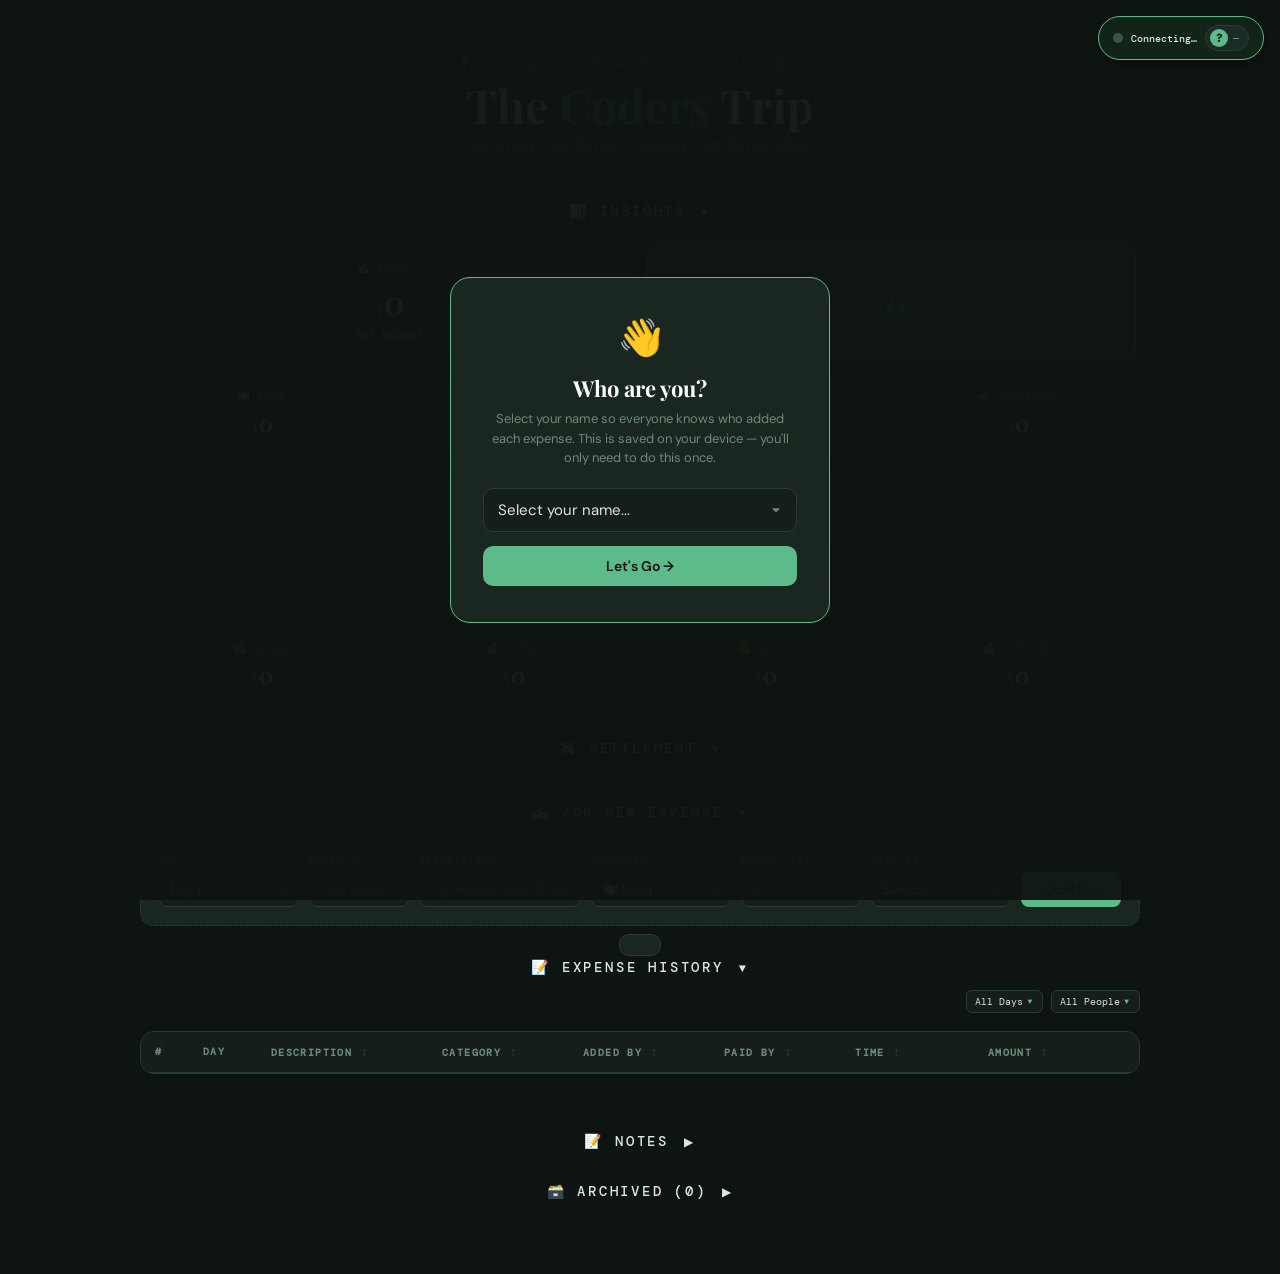
==== commit ddbb25ac: "Adjust dropdown widths for better content fit - Increased Day column from 80px to 140px in main form" ====
--- a/index.html
+++ b/index.html
@@ -309,7 +309,7 @@
     border-radius: 14px;
     padding: 18px;
     display: grid;
-    grid-template-columns: 80px 100px 1fr 110px 120px 110px auto;
+    grid-template-columns: 140px 100px 1fr 140px 120px 140px auto;
     gap: 10px;
     align-items: end;
   }
@@ -326,7 +326,7 @@
   }
   .multi-row-entry {
     display: grid;
-    grid-template-columns: 120px 100px 1fr 110px 120px 110px 40px;
+    grid-template-columns: 140px 140px 1fr 120px 140px 110px 40px;
     gap: 10px;
     align-items: end;
     margin-bottom: 10px;
@@ -936,7 +936,6 @@
     position: absolute;
     top: 100%;
     left: 0;
-    right: 0;
     margin-top: 4px;
     background: var(--card);
     border: 1px solid var(--accent);
@@ -947,6 +946,9 @@
     box-shadow: 0 4px 12px rgba(0,0,0,0.3);
     z-index: 1000;
     display: none;
+    min-width: 100%;
+    width: max-content;
+    max-width: 300px;
   }
   .custom-select-dropdown.active { display: block; }
   .custom-select-option {
@@ -957,6 +959,7 @@
     color: var(--text);
     cursor: pointer;
     transition: all 0.15s;
+    white-space: nowrap;
   }
   .custom-select-option:hover { background: var(--surface); color: var(--accent); }
   .custom-select-option.selected {
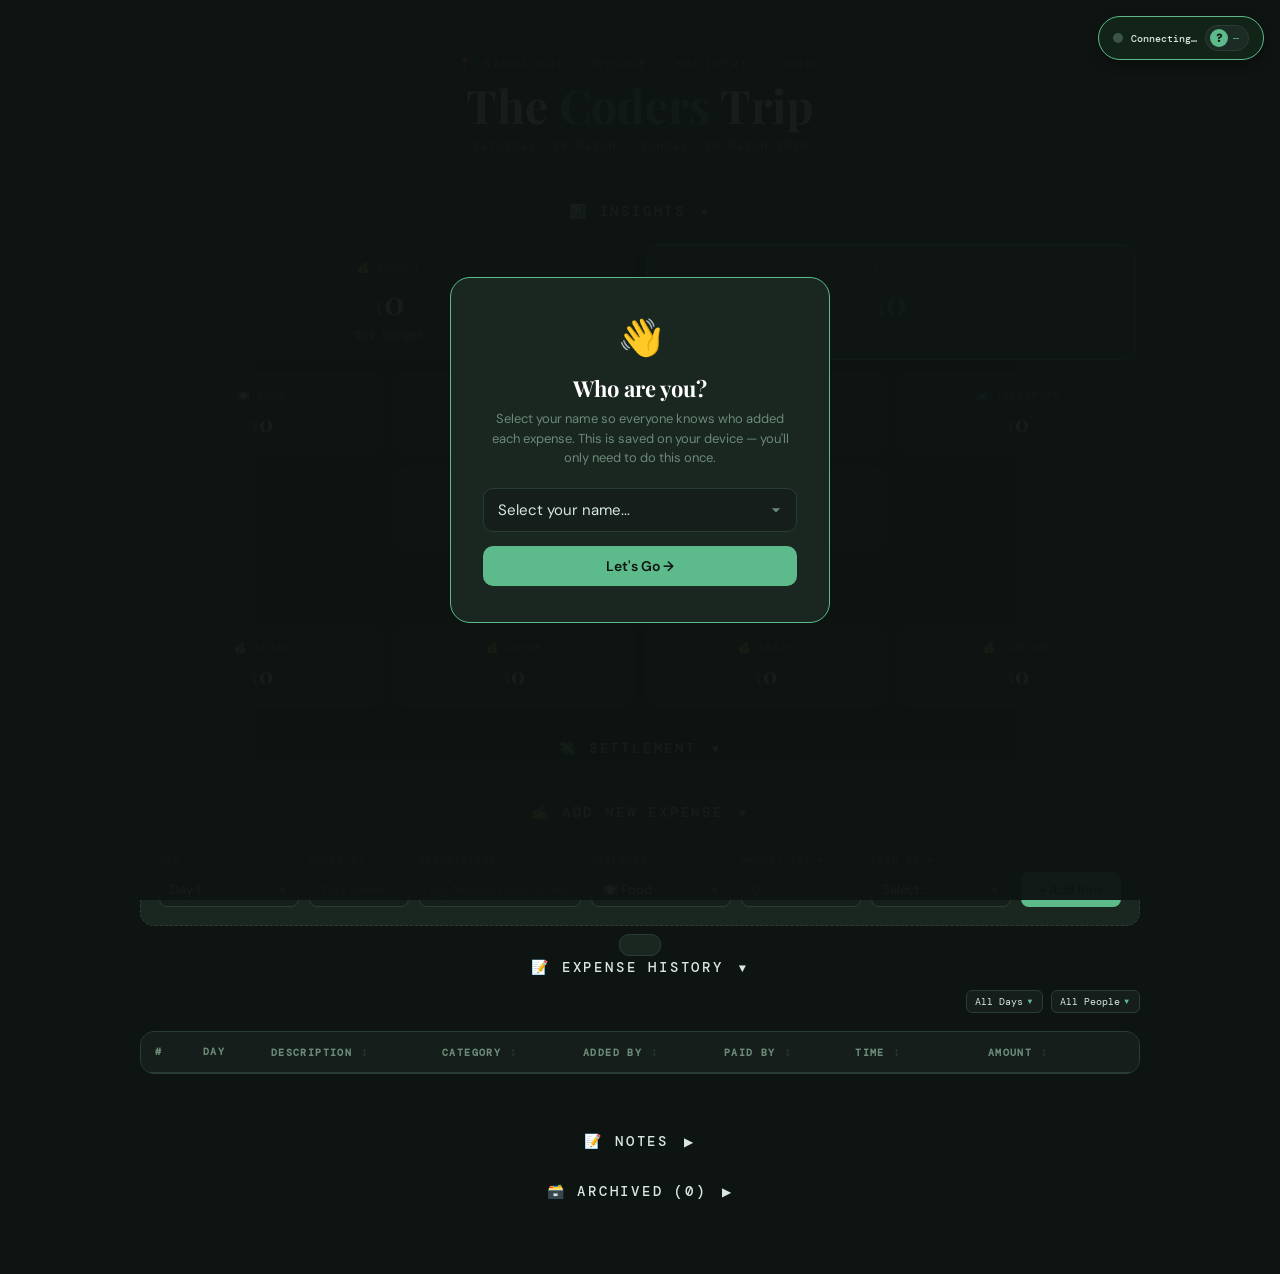
==== commit aa071e63: "Apply same width behavior to filter dropdowns - Added width: max-content to filter dropdowns - Added" ====
--- a/index.html
+++ b/index.html
@@ -879,6 +879,8 @@
     border-radius: 8px;
     padding: 6px;
     min-width: 160px;
+    width: max-content;
+    max-width: 300px;
     box-shadow: 0 4px 12px rgba(0,0,0,0.3);
     z-index: 1000;
     display: none;
@@ -895,6 +897,7 @@
     display: flex;
     align-items: center;
     gap: 6px;
+    white-space: nowrap;
   }
   .filter-option:hover { background: var(--surface); color: var(--accent); }
   .filter-option.selected {
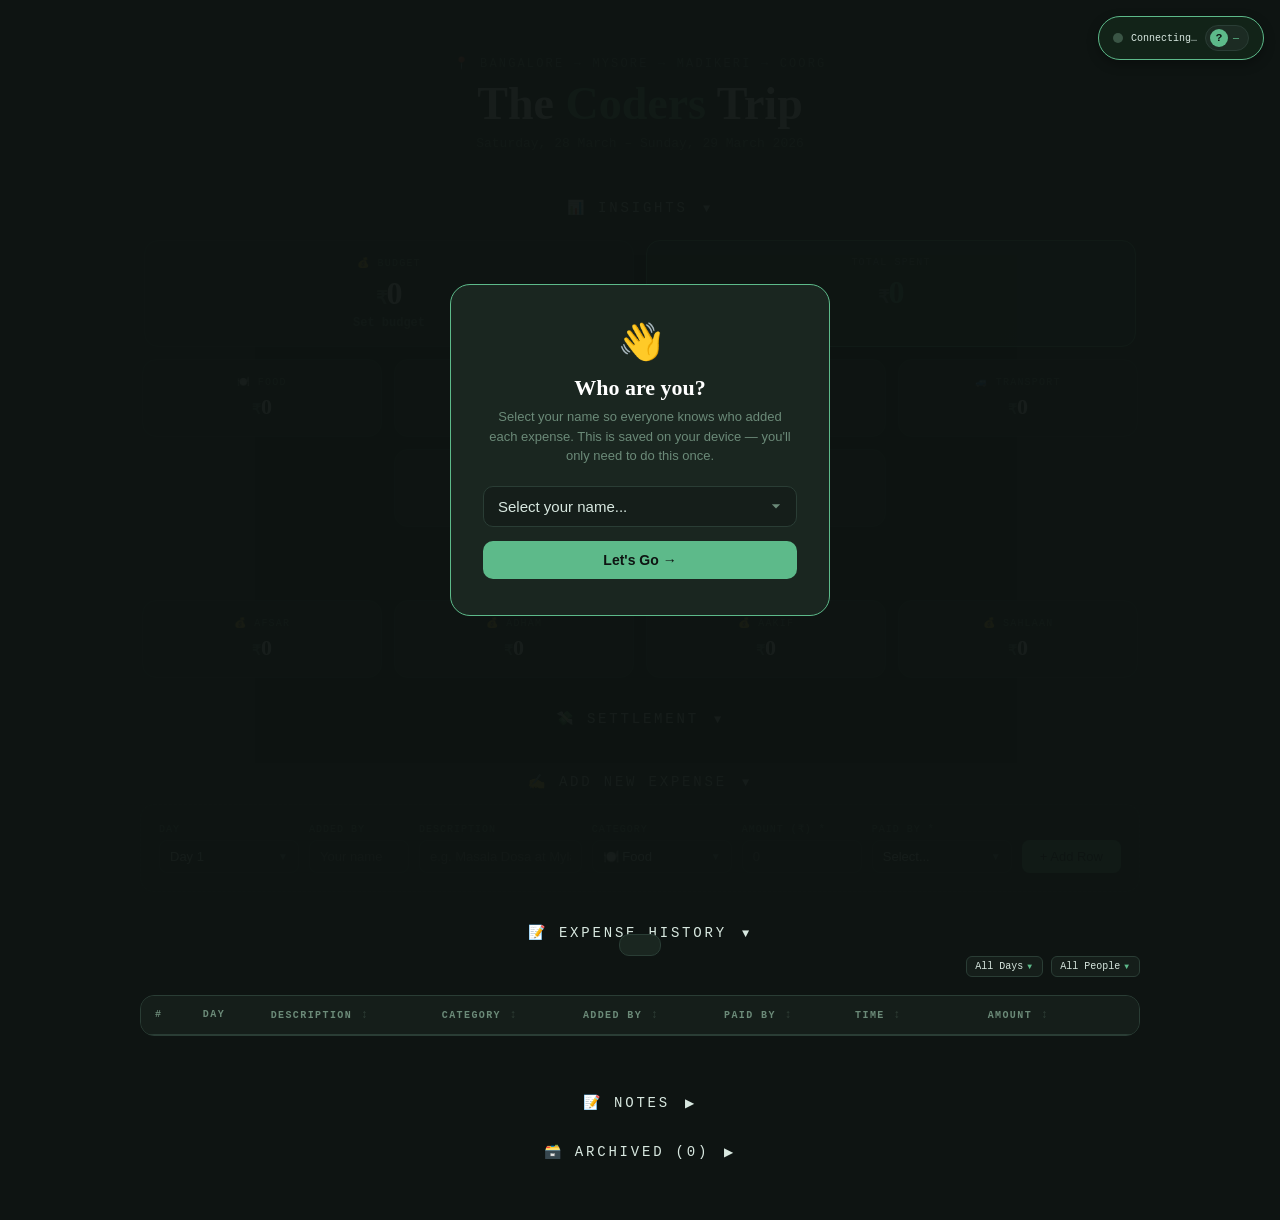
==== commit dbdcf51b: "Reorganize code into separate CSS and JavaScript files File structure: - index.html (420 lines) - HT" ====
--- a/index.html
+++ b/index.html
@@ -4,1095 +4,7 @@
 <meta charset="UTF-8">
 <meta name="viewport" content="width=device-width, initial-scale=1.0">
 <title>Coders Squad Expense Tracker</title>
-<link href="https://fonts.googleapis.com/css2?family=Playfair+Display:wght@400;700&family=DM+Mono:wght@400;500&family=DM+Sans:wght@300;400;500&display=swap" rel="stylesheet">
-<style>
-  :root {
-    --bg: #0e1412;
-    --surface: #151e1a;
-    --card: #1a2620;
-    --border: #2a3d35;
-    --accent: #5dba8a;
-    --accent2: #f5c842;
-    --accent3: #e87c4e;
-    --text: #d8e8e0;
-    --muted: #6b8a78;
-  }
-  * { box-sizing: border-box; margin: 0; padding: 0; }
-  body {
-    font-family: 'DM Sans', sans-serif;
-    background: var(--bg);
-    color: var(--text);
-    min-height: 100vh;
-    padding: 24px 16px 60px;
-    font-size: 15px;
-  }
-
-  /* HEADER */
-  .header { text-align: center; padding: 32px 0 20px; }
-  .header .route {
-    font-family: 'DM Mono', monospace;
-    font-size: 12px;
-    letter-spacing: 0.18em;
-    color: var(--muted);
-    text-transform: uppercase;
-    margin-bottom: 8px;
-  }
-  .header h1 {
-    font-family: 'Playfair Display', serif;
-    font-size: clamp(28px, 6vw, 46px);
-    font-weight: 700;
-    color: #fff;
-    line-height: 1.1;
-  }
-  .header h1 span { color: var(--accent); }
-  .header .dates {
-    font-size: 13px;
-    color: var(--muted);
-    margin-top: 6px;
-    font-family: 'DM Mono', monospace;
-  }
-
-  /* NAME PROMPT OVERLAY */
-  .name-overlay {
-    position: fixed;
-    inset: 0;
-    background: rgba(14,20,18,0.96);
-    display: flex;
-    align-items: center;
-    justify-content: center;
-    z-index: 100;
-    padding: 24px;
-  }
-  .name-overlay.hidden { display: none; }
-  .name-box {
-    background: var(--card);
-    border: 1px solid var(--accent);
-    border-radius: 20px;
-    padding: 36px 32px;
-    max-width: 380px;
-    width: 100%;
-    text-align: center;
-  }
-  .name-box .emoji { font-size: 36px; margin-bottom: 12px; }
-  .name-box h2 {
-    font-family: 'Playfair Display', serif;
-    font-size: 22px;
-    color: #fff;
-    margin-bottom: 6px;
-  }
-  .name-box p {
-    font-size: 13px;
-    color: var(--muted);
-    margin-bottom: 20px;
-    line-height: 1.5;
-  }
-  .name-box input {
-    width: 100%;
-    background: var(--surface);
-    border: 1px solid var(--border);
-    color: var(--text);
-    border-radius: 10px;
-    padding: 11px 14px;
-    font-family: 'DM Sans', sans-serif;
-    font-size: 15px;
-    outline: none;
-    text-align: center;
-    margin-bottom: 14px;
-    transition: border-color 0.15s;
-  }
-  .name-box input:focus { border-color: var(--accent); }
-  .name-box button {
-    width: 100%;
-    background: var(--accent);
-    color: #0e1412;
-    border: none;
-    border-radius: 10px;
-    padding: 11px;
-    font-family: 'DM Sans', sans-serif;
-    font-weight: 600;
-    font-size: 14px;
-    cursor: pointer;
-    transition: opacity 0.15s;
-  }
-  .name-box button:hover { opacity: 0.85; }
-
-  /* STATUS BAR */
-  .status-bar {
-    position: fixed;
-    top: 16px;
-    right: 16px;
-    background: rgba(20, 36, 26, 0.95);
-    backdrop-filter: blur(8px);
-    border: 1px solid var(--accent);
-    border-radius: 24px;
-    padding: 8px 14px;
-    display: flex;
-    align-items: center;
-    gap: 8px;
-    z-index: 100;
-    box-shadow: 0 4px 12px rgba(0,0,0,0.3);
-    transition: all 0.3s, opacity 0.3s, transform 0.3s;
-    opacity: 1;
-    pointer-events: auto;
-  }
-  .status-bar.hidden-on-scroll {
-    opacity: 0;
-    pointer-events: none;
-    transform: translateY(-20px);
-  }
-  .status-bar:hover { transform: translateY(-1px); box-shadow: 0 6px 16px rgba(0,0,0,0.4); }
-  .status-bar.hidden-on-scroll:hover { transform: translateY(-20px); }
-  .status-dot {
-    width: 10px; height: 10px;
-    border-radius: 50%;
-    background: #3a5545;
-    flex-shrink: 0;
-    transition: all 0.3s;
-    box-shadow: 0 0 0 0 rgba(106, 181, 139, 0);
-  }
-  .status-dot.syncing {
-    background: var(--accent2);
-    animation: pulse 1.5s infinite;
-    box-shadow: 0 0 8px rgba(236, 182, 104, 0.6);
-  }
-  .status-dot.ok {
-    background: #4ade80;
-    box-shadow: 0 0 8px rgba(74, 222, 128, 0.5);
-  }
-  .status-dot.err {
-    background: #ef4444;
-    box-shadow: 0 0 8px rgba(239, 68, 68, 0.5);
-  }
-  @keyframes pulse { 0%,100%{opacity:1;transform:scale(1)} 50%{opacity:0.6;transform:scale(1.1)} }
-  .status-bar .title {
-    font-family: 'DM Mono', monospace;
-    font-size: 10px;
-    letter-spacing: 0.08em;
-    text-transform: uppercase;
-    color: var(--muted);
-    display: none;
-  }
-  .status-text {
-    font-family: 'DM Mono', monospace;
-    font-size: 10px;
-    color: var(--text);
-    font-weight: 500;
-  }
-  .user-chip {
-    display: flex;
-    align-items: center;
-    gap: 5px;
-    background: rgba(31, 46, 38, 0.8);
-    border: 1px solid var(--border);
-    border-radius: 16px;
-    padding: 3px 9px 3px 4px;
-    font-size: 10px;
-    font-family: 'DM Mono', monospace;
-    color: var(--accent);
-    cursor: pointer;
-    transition: all 0.2s;
-  }
-  .user-chip:hover { border-color: var(--accent); background: rgba(31, 46, 38, 1); }
-  .user-chip .avatar {
-    width: 18px; height: 18px;
-    background: var(--accent);
-    border-radius: 50%;
-    display: flex; align-items: center; justify-content: center;
-    font-size: 11px;
-    color: #0e1412;
-    font-weight: 700;
-  }
-
-  /* SUMMARY CARDS */
-  .summary-grid {
-    display: flex;
-    flex-wrap: wrap;
-    gap: 12px;
-    max-width: 1000px;
-    margin: 24px auto 0;
-    justify-content: center;
-  }
-  .sum-card {
-    background: var(--card);
-    border: 1px solid var(--border);
-    border-radius: 14px;
-    padding: 16px;
-    text-align: center;
-    transition: transform 0.15s;
-    flex: 1 1 200px;
-    min-width: 180px;
-    max-width: 240px;
-  }
-  .sum-card.big-card {
-    flex: 1 1 420px;
-    min-width: 380px;
-    max-width: 490px;
-  }
-  .sum-card:hover { transform: translateY(-2px); }
-  .sum-card .label {
-    font-size: 10px;
-    letter-spacing: 0.12em;
-    text-transform: uppercase;
-    color: var(--muted);
-    margin-bottom: 6px;
-    font-family: 'DM Mono', monospace;
-  }
-  .sum-card .amount {
-    font-family: 'Playfair Display', serif;
-    font-size: 22px;
-    font-weight: 700;
-    color: #fff;
-  }
-  .sum-card .amount .currency { font-size: 14px; color: var(--muted); }
-  .sum-card.big-card .amount {
-    font-size: 32px;
-  }
-  .sum-card.big-card .amount .currency {
-    font-size: 18px;
-  }
-  .sum-card.total-card {
-    background: linear-gradient(135deg, #1c3028, #243d30);
-    border-color: var(--accent);
-    transition: all 0.3s;
-  }
-  .sum-card.total-card .amount { color: var(--accent); }
-  .sum-card.total-card.near-budget {
-    border-color: #f59e0b;
-    background: linear-gradient(135deg, rgba(245,158,11,0.08), rgba(245,158,11,0.05));
-  }
-  .sum-card.total-card.near-budget .amount { color: #f59e0b; }
-  .sum-card.total-card.over-budget {
-    border-color: var(--accent3);
-    background: linear-gradient(135deg, rgba(232,124,78,0.08), rgba(232,124,78,0.05));
-  }
-  .sum-card.total-card.over-budget .amount { color: var(--accent3); }
-  .sum-card .sub { font-size: 11px; color: var(--muted); margin-top: 3px; }
-
-  /* BUDGET CARD */
-  #budgetCard {
-    transition: all 0.3s;
-  }
-  #budgetCard.over-budget {
-    border-color: var(--accent3);
-    background: linear-gradient(135deg, rgba(232,124,78,0.08), rgba(232,124,78,0.05));
-  }
-  #budgetCard.over-budget #budgetRemaining {
-    color: var(--accent3) !important;
-    font-weight: 600;
-  }
-  #budgetCard.within-budget {
-    border-color: var(--accent);
-    background: linear-gradient(135deg, rgba(93,186,138,0.08), rgba(93,186,138,0.05));
-  }
-  #budgetCard.within-budget #budgetRemaining {
-    color: var(--accent) !important;
-  }
-
-  /* SECTION TITLE */
-  .section-title {
-    font-family: 'DM Mono', monospace;
-    font-size: 14px;
-    letter-spacing: 0.2em;
-    text-transform: uppercase;
-    color: var(--text);
-    margin: 32px auto 14px;
-    max-width: 1000px;
-    text-align: center;
-    font-weight: 500;
-  }
-
-  /* ADD FORM */
-  .add-section { max-width: 1000px; margin: 0 auto 16px; }
-  .add-form {
-    background: var(--card);
-    border: 1px dashed var(--border);
-    border-radius: 14px;
-    padding: 18px;
-    display: grid;
-    grid-template-columns: 140px 100px 1fr 140px 120px 140px auto;
-    gap: 10px;
-    align-items: end;
-  }
-  .multi-row-container {
-    background: var(--card);
-    border: 1px solid var(--border);
-    border-radius: 14px;
-    padding: 18px;
-    margin-top: 12px;
-    display: none;
-  }
-  .multi-row-container.active {
-    display: block;
-  }
-  .multi-row-entry {
-    display: grid;
-    grid-template-columns: 140px 140px 1fr 120px 140px 110px 40px;
-    gap: 10px;
-    align-items: end;
-    margin-bottom: 10px;
-    padding-bottom: 10px;
-    border-bottom: 1px solid var(--border);
-  }
-  .multi-row-entry:last-child {
-    border-bottom: none;
-    margin-bottom: 0;
-  }
-  .multi-row-actions {
-    display: flex;
-    gap: 8px;
-    margin-top: 12px;
-  }
-  .multi-row-entry input,
-  .multi-row-entry select {
-    width: 100%;
-    background: var(--surface);
-    border: 1px solid var(--border);
-    color: var(--text);
-    border-radius: 8px;
-    padding: 8px 10px;
-    font-family: 'DM Sans', sans-serif;
-    font-size: 13px;
-    outline: none;
-    transition: border-color 0.15s;
-  }
-  .multi-row-entry select {
-    appearance: none;
-    background-image: url("data:image/svg+xml,%3Csvg fill='%236b8a78' height='20' viewBox='0 0 24 24' width='20' xmlns='http://www.w3.org/2000/svg'%3E%3Cpath d='M7 10l5 5 5-5z'/%3E%3C/svg%3E");
-    background-repeat: no-repeat;
-    background-position: right 8px center;
-    padding-right: 32px;
-    cursor: pointer;
-  }
-  .multi-row-entry input:focus,
-  .multi-row-entry select:focus {
-    border-color: var(--accent);
-  }
-
-  /* REMOVE NUMBER INPUT SPINNERS */
-  input[type=number]::-webkit-inner-spin-button,
-  input[type=number]::-webkit-outer-spin-button {
-    -webkit-appearance: none;
-    margin: 0;
-  }
-  input[type=number] {
-    -moz-appearance: textfield;
-  }
-  .multi-row-entry select option {
-    background: var(--surface);
-    color: var(--text);
-  }
-  .multi-row-entry label {
-    font-size: 10px;
-    letter-spacing: 0.1em;
-    text-transform: uppercase;
-    color: var(--muted);
-    display: block;
-    margin-bottom: 5px;
-    font-family: 'DM Mono', monospace;
-  }
-  .add-form label {
-    font-size: 10px;
-    letter-spacing: 0.1em;
-    text-transform: uppercase;
-    color: var(--muted);
-    display: block;
-    margin-bottom: 5px;
-    font-family: 'DM Mono', monospace;
-  }
-  .add-form input, .add-form select {
-    width: 100%;
-    background: var(--surface);
-    border: 1px solid var(--border);
-    color: var(--text);
-    border-radius: 8px;
-    padding: 8px 10px;
-    font-family: 'DM Sans', sans-serif;
-    font-size: 13px;
-    outline: none;
-    transition: border-color 0.15s;
-  }
-  .add-form select {
-    appearance: none;
-    background-image: url("data:image/svg+xml,%3Csvg fill='%236b8a78' height='20' viewBox='0 0 24 24' width='20' xmlns='http://www.w3.org/2000/svg'%3E%3Cpath d='M7 10l5 5 5-5z'/%3E%3C/svg%3E");
-    background-repeat: no-repeat;
-    background-position: right 8px center;
-    padding-right: 32px;
-  }
-  .add-form input:focus, .add-form select:focus { border-color: var(--accent); }
-  .add-form select option { background: var(--surface); }
-  .name-readonly {
-    background: var(--surface) !important;
-    color: var(--accent) !important;
-    cursor: default;
-  }
-  .add-btn {
-    background: var(--accent);
-    color: #0e1412;
-    border: none;
-    border-radius: 8px;
-    padding: 9px 18px;
-    font-family: 'DM Sans', sans-serif;
-    font-weight: 500;
-    font-size: 13px;
-    cursor: pointer;
-    transition: opacity 0.15s, transform 0.1s;
-    white-space: nowrap;
-    display: flex;
-    align-items: center;
-    gap: 6px;
-  }
-  .add-btn:hover { opacity: 0.88; transform: translateY(-1px); }
-  .add-btn:disabled { opacity: 0.4; cursor: not-allowed; transform: none; }
-  .spinner {
-    width: 12px; height: 12px;
-    border: 2px solid #0e1412;
-    border-top-color: transparent;
-    border-radius: 50%;
-    animation: spin 0.6s linear infinite;
-    display: none;
-  }
-  @keyframes spin { to { transform: rotate(360deg); } }
-
-  /* TIMELINE */
-  .timeline {
-    max-width: 1000px;
-    margin: 0 auto;
-    display: flex;
-    flex-direction: column;
-    gap: 6px;
-  }
-  .day-label {
-    font-family: 'Playfair Display', serif;
-    font-size: 18px;
-    color: var(--accent2);
-    padding: 10px 0 4px;
-    border-bottom: 1px solid var(--border);
-    margin-bottom: 4px;
-    display: flex;
-    align-items: center;
-    gap: 10px;
-  }
-  .day-label .day-total {
-    font-family: 'DM Mono', monospace;
-    font-size: 12px;
-    color: var(--muted);
-    margin-left: auto;
-  }
-
-  /* TABLE */
-  .table-wrap {
-    overflow-x: auto;
-    border-radius: 14px;
-    border: 1px solid var(--border);
-    background: var(--card);
-    margin-bottom: 8px;
-  }
-  table { width: 100%; border-collapse: collapse; font-size: 13px; }
-  thead th {
-    padding: 12px 14px;
-    text-align: left;
-    font-family: 'DM Mono', monospace;
-    font-size: 10px;
-    letter-spacing: 0.14em;
-    text-transform: uppercase;
-    color: var(--muted);
-    border-bottom: 1px solid var(--border);
-    background: var(--surface);
-    cursor: pointer;
-    user-select: none;
-    transition: color 0.15s, background 0.15s;
-  }
-  thead th:hover {
-    color: var(--text);
-    background: #1a2620;
-  }
-  thead th.sortable::after {
-    content: ' ↕';
-    opacity: 0.3;
-    font-size: 12px;
-  }
-  thead th.sorted-asc::after {
-    content: ' ↑';
-    opacity: 1;
-    color: var(--accent);
-    font-size: 12px;
-  }
-  thead th.sorted-desc::after {
-    content: ' ↓';
-    opacity: 1;
-    color: var(--accent);
-    font-size: 12px;
-  }
-  tbody tr { border-bottom: 1px solid #1e2e27; transition: background 0.1s; }
-  tbody tr:last-child { border-bottom: none; }
-  tbody tr:hover { background: #1e2e27; }
-  td { padding: 10px 14px; vertical-align: middle; }
-  td.amount-col {
-    font-family: 'DM Mono', monospace;
-    font-weight: 500;
-    color: #fff;
-    text-align: right;
-    white-space: nowrap;
-  }
-  td.num-col {
-    font-family: 'DM Mono', monospace;
-    font-size: 11px;
-    color: var(--muted);
-    white-space: nowrap;
-    width: 32px;
-  }
-  td .cat-badge {
-    display: inline-flex;
-    align-items: center;
-    font-size: 10px;
-    border-radius: 20px;
-    padding: 2px 9px;
-    font-family: 'DM Mono', monospace;
-    letter-spacing: 0.05em;
-  }
-  td .name-tag {
-    display: inline-flex;
-    align-items: center;
-    gap: 4px;
-    font-size: 10px;
-    font-family: 'DM Mono', monospace;
-    color: var(--muted);
-    margin-top: 3px;
-  }
-  td .name-tag .dot {
-    width: 6px; height: 6px;
-    border-radius: 50%;
-    background: var(--accent);
-    flex-shrink: 0;
-  }
-  .del-btn {
-    background: none;
-    border: none;
-    color: var(--muted);
-    cursor: pointer;
-    font-size: 15px;
-    padding: 2px 6px;
-    border-radius: 4px;
-    transition: color 0.15s, background 0.15s, opacity 0.15s;
-  }
-  .del-btn:hover { color: var(--accent3); background: #2a1a16; }
-  .del-btn:disabled { opacity: 0.3; cursor: not-allowed; }
-  .del-btn.edit-btn {
-    opacity: 0.4;
-  }
-  .del-btn.edit-btn:hover {
-    opacity: 1;
-    color: var(--accent);
-    background: #0e2418;
-  }
-
-  /* EMPTY STATE */
-  .empty-row td {
-    text-align: center;
-    color: var(--muted);
-    font-size: 12px;
-    padding: 24px;
-    font-family: 'DM Mono', monospace;
-  }
-
-  /* TOAST */
-  .toast {
-    position: fixed;
-    bottom: 24px;
-    left: 50%;
-    transform: translateX(-50%) translateY(80px);
-    background: var(--card);
-    border: 1px solid var(--border);
-    border-radius: 10px;
-    padding: 10px 20px;
-    font-size: 12px;
-    font-family: 'DM Mono', monospace;
-    color: var(--text);
-    transition: transform 0.3s ease;
-    z-index: 999;
-    white-space: nowrap;
-  }
-  .toast.show { transform: translateX(-50%) translateY(0); }
-  .toast.ok { border-color: var(--accent); color: var(--accent); }
-  .toast.err { border-color: var(--accent3); color: var(--accent3); }
-
-  /* LOADING OVERLAY */
-  .loading-overlay {
-    position: fixed;
-    inset: 0;
-    background: rgba(14,20,18,0.85);
-    display: flex;
-    align-items: center;
-    justify-content: center;
-    z-index: 99;
-    flex-direction: column;
-    gap: 16px;
-  }
-  .loading-overlay.hidden { display: none; }
-  .loading-spinner {
-    width: 40px;
-    height: 40px;
-    border: 3px solid var(--border);
-    border-top-color: var(--accent);
-    border-radius: 50%;
-    animation: spin 0.8s linear infinite;
-  }
-  .loading-overlay .loading-text {
-    font-family: 'DM Mono', monospace;
-    font-size: 12px;
-    color: var(--muted);
-    letter-spacing: 0.1em;
-  }
-
-  /* DELETE CONFIRMATION MODAL */
-  .confirm-overlay {
-    position: fixed;
-    inset: 0;
-    background: rgba(14,20,18,0.92);
-    display: flex;
-    align-items: center;
-    justify-content: center;
-    z-index: 101;
-    padding: 24px;
-  }
-  .confirm-overlay.hidden { display: none; }
-  .confirm-box {
-    background: var(--card);
-    border: 1px solid var(--accent3);
-    border-radius: 16px;
-    padding: 28px 24px;
-    max-width: 400px;
-    width: 100%;
-    text-align: center;
-  }
-  .confirm-box .icon { font-size: 32px; margin-bottom: 12px; }
-  .confirm-box h3 {
-    font-family: 'Playfair Display', serif;
-    font-size: 19px;
-    color: #fff;
-    margin-bottom: 8px;
-  }
-  .confirm-box p {
-    font-size: 13px;
-    color: var(--muted);
-    margin-bottom: 20px;
-    line-height: 1.5;
-  }
-  .confirm-box .expense-details {
-    background: var(--surface);
-    border: 1px solid var(--border);
-    border-radius: 8px;
-    padding: 12px;
-    margin-bottom: 20px;
-    font-family: 'DM Mono', monospace;
-    font-size: 12px;
-  }
-  .confirm-box .expense-details .desc {
-    color: var(--text);
-    margin-bottom: 6px;
-  }
-  .confirm-box .expense-details .amount {
-    color: var(--accent3);
-    font-weight: 600;
-    font-size: 16px;
-  }
-  .confirm-buttons {
-    display: flex;
-    gap: 10px;
-  }
-  .confirm-buttons button {
-    flex: 1;
-    border: none;
-    border-radius: 8px;
-    padding: 10px;
-    font-family: 'DM Sans', sans-serif;
-    font-weight: 500;
-    font-size: 13px;
-    cursor: pointer;
-    transition: opacity 0.15s;
-  }
-  .confirm-buttons button:hover { opacity: 0.85; }
-  .btn-cancel {
-    background: var(--surface);
-    color: var(--text);
-    border: 1px solid var(--border);
-  }
-  .btn-delete {
-    background: var(--accent3);
-    color: #0e1412;
-  }
-
-  /* INLINE EDIT */
-  .edit-mode {
-    background: #1e2e27 !important;
-  }
-  .edit-input {
-    background: var(--surface);
-    border: 1px solid var(--accent);
-    color: var(--text);
-    border-radius: 6px;
-    padding: 5px 8px;
-    font-family: 'DM Sans', sans-serif;
-    font-size: 13px;
-    outline: none;
-    width: 100%;
-  }
-  .edit-select {
-    background: var(--surface);
-    border: 1px solid var(--accent);
-    color: var(--text);
-    border-radius: 6px;
-    padding: 5px 8px;
-    font-family: 'DM Sans', sans-serif;
-    font-size: 13px;
-    outline: none;
-    width: 100%;
-    appearance: none;
-    background-image: url("data:image/svg+xml,%3Csvg fill='%236b8a78' height='18' viewBox='0 0 24 24' width='18' xmlns='http://www.w3.org/2000/svg'%3E%3Cpath d='M7 10l5 5 5-5z'/%3E%3C/svg%3E");
-    background-repeat: no-repeat;
-    background-position: right 6px center;
-    padding-right: 28px;
-  }
-  .edit-actions {
-    display: flex;
-    gap: 4px;
-  }
-  .edit-actions button {
-    background: none;
-    border: none;
-    cursor: pointer;
-    font-size: 14px;
-    padding: 4px 8px;
-    border-radius: 4px;
-    transition: background 0.15s;
-  }
-  .edit-actions button:hover { background: var(--border); }
-  .edited-badge {
-    display: inline-block;
-    font-size: 9px;
-    font-family: 'DM Mono', monospace;
-    letter-spacing: 0.05em;
-    color: var(--accent2);
-    background: rgba(245,200,66,0.1);
-    padding: 2px 6px;
-    border-radius: 4px;
-    margin-bottom: 4px;
-    vertical-align: middle;
-  }
-
-  /* DESCRIPTION TRUNCATION */
-  .desc-truncated {
-    display: -webkit-box;
-    -webkit-line-clamp: 2;
-    -webkit-box-orient: vertical;
-    overflow: hidden;
-    line-height: 1.4;
-  }
-  .desc-full {
-    line-height: 1.4;
-  }
-  .show-more-btn {
-    color: var(--accent);
-    cursor: pointer;
-    font-size: 11px;
-    font-family: 'DM Mono', monospace;
-    margin-top: 4px;
-    display: inline-block;
-  }
-  .show-more-btn:hover {
-    text-decoration: underline;
-  }
-
-  /* PAGINATION */
-  .pagination {
-    display: flex;
-    justify-content: center;
-    align-items: center;
-    gap: 6px;
-    margin-top: 12px;
-    font-family: 'DM Mono', monospace;
-    font-size: 12px;
-  }
-  .page-btn {
-    background: var(--surface);
-    border: 1px solid var(--border);
-    color: var(--text);
-    padding: 6px 12px;
-    border-radius: 6px;
-    cursor: pointer;
-    transition: all 0.15s;
-    min-width: 36px;
-    text-align: center;
-  }
-  .page-btn:hover {
-    background: var(--card);
-    border-color: var(--accent);
-    color: var(--accent);
-  }
-  .page-btn.active {
-    background: var(--accent);
-    color: #0e1412;
-    border-color: var(--accent);
-    font-weight: 600;
-  }
-  .page-btn:disabled {
-    opacity: 0.3;
-    cursor: not-allowed;
-  }
-  .page-btn:disabled:hover {
-    background: var(--surface);
-    border-color: var(--border);
-    color: var(--text);
-  }
-
-  /* CUSTOM FILTER BUTTONS */
-  .filter-btn {
-    background: var(--surface);
-    border: 1px solid var(--border);
-    color: var(--text);
-    border-radius: 6px;
-    padding: 4px 10px 4px 8px;
-    font-family: 'DM Mono', monospace;
-    font-size: 10px;
-    cursor: pointer;
-    display: inline-flex;
-    align-items: center;
-    gap: 4px;
-    transition: all 0.15s;
-    position: relative;
-  }
-  .filter-btn:hover { border-color: var(--accent); background: var(--card); }
-  .filter-btn::after {
-    content: '▼';
-    font-size: 8px;
-    color: var(--accent);
-  }
-
-  /* FILTER DROPDOWN */
-  .filter-dropdown {
-    position: absolute;
-    top: 100%;
-    left: 0;
-    margin-top: 4px;
-    background: var(--card);
-    border: 1px solid var(--accent);
-    border-radius: 8px;
-    padding: 6px;
-    min-width: 160px;
-    width: max-content;
-    max-width: 300px;
-    box-shadow: 0 4px 12px rgba(0,0,0,0.3);
-    z-index: 1000;
-    display: none;
-  }
-  .filter-dropdown.active { display: block; }
-  .filter-option {
-    padding: 6px 10px;
-    border-radius: 4px;
-    font-family: 'DM Mono', monospace;
-    font-size: 11px;
-    color: var(--text);
-    cursor: pointer;
-    transition: all 0.15s;
-    display: flex;
-    align-items: center;
-    gap: 6px;
-    white-space: nowrap;
-  }
-  .filter-option:hover { background: var(--surface); color: var(--accent); }
-  .filter-option.selected {
-    background: rgba(93,186,138,0.15);
-    color: var(--accent);
-    font-weight: 500;
-  }
-
-  /* CUSTOM DROPDOWN FOR ADD FORMS */
-  .custom-select {
-    position: relative;
-    width: 100%;
-  }
-  .custom-select-btn {
-    width: 100%;
-    background: var(--surface);
-    border: 1px solid var(--border);
-    color: var(--text);
-    border-radius: 8px;
-    padding: 8px 32px 8px 10px;
-    font-family: 'DM Sans', sans-serif;
-    font-size: 13px;
-    cursor: pointer;
-    text-align: left;
-    transition: border-color 0.15s;
-    position: relative;
-    display: flex;
-    align-items: center;
-  }
-  .custom-select-btn:hover { border-color: var(--accent); }
-  .custom-select-btn::after {
-    content: '▼';
-    position: absolute;
-    right: 10px;
-    font-size: 10px;
-    color: var(--muted);
-  }
-  .custom-select-dropdown {
-    position: absolute;
-    top: 100%;
-    left: 0;
-    margin-top: 4px;
-    background: var(--card);
-    border: 1px solid var(--accent);
-    border-radius: 8px;
-    padding: 6px;
-    max-height: 250px;
-    overflow-y: auto;
-    box-shadow: 0 4px 12px rgba(0,0,0,0.3);
-    z-index: 1000;
-    display: none;
-    min-width: 100%;
-    width: max-content;
-    max-width: 300px;
-  }
-  .custom-select-dropdown.active { display: block; }
-  .custom-select-option {
-    padding: 8px 10px;
-    border-radius: 4px;
-    font-family: 'DM Sans', sans-serif;
-    font-size: 13px;
-    color: var(--text);
-    cursor: pointer;
-    transition: all 0.15s;
-    white-space: nowrap;
-  }
-  .custom-select-option:hover { background: var(--surface); color: var(--accent); }
-  .custom-select-option.selected {
-    background: rgba(93,186,138,0.15);
-    color: var(--accent);
-    font-weight: 500;
-  }
-
-  /* SETTLEMENT */
-  .settlement-grid {
-    display: flex;
-    flex-wrap: wrap;
-    gap: 12px;
-    max-width: 1000px;
-    margin: 0 auto;
-    justify-content: center;
-  }
-  .settlement-card {
-    background: var(--card);
-    border: 1px solid var(--border);
-    border-radius: 12px;
-    padding: 16px 18px;
-    flex: 0 0 calc(50% - 6px);
-    min-width: 280px;
-  }
-  @media (max-width: 640px) {
-    .settlement-card {
-      flex: 0 0 100%;
-    }
-  }
-  .settlement-card.balanced {
-    border-color: var(--accent);
-    background: linear-gradient(135deg, rgba(93,186,138,0.05), rgba(93,186,138,0.02));
-  }
-  .settlement-card .person-name {
-    font-family: 'Playfair Display', serif;
-    font-size: 18px;
-    color: #fff;
-    margin-bottom: 12px;
-    display: flex;
-    align-items: center;
-    gap: 8px;
-  }
-  .settlement-card .person-name .emoji { font-size: 20px; }
-  .settlement-card .stat-row {
-    display: flex;
-    justify-content: space-between;
-    font-size: 12px;
-    margin-bottom: 6px;
-    font-family: 'DM Mono', monospace;
-  }
-  .settlement-card .stat-row .label { color: var(--muted); }
-  .settlement-card .stat-row .value { color: var(--text); font-weight: 500; }
-  .settlement-card .divider {
-    height: 1px;
-    background: var(--border);
-    margin: 10px 0;
-  }
-  .settlement-card .action {
-    font-size: 13px;
-    font-weight: 500;
-    margin-top: 8px;
-    padding: 8px 12px;
-    border-radius: 8px;
-  }
-  .settlement-card .action.owes {
-    background: rgba(232,124,78,0.1);
-    color: var(--accent3);
-    border: 1px solid rgba(232,124,78,0.2);
-  }
-  .settlement-card .action.gets {
-    background: rgba(93,186,138,0.1);
-    color: var(--accent);
-    border: 1px solid rgba(93,186,138,0.2);
-  }
-  .settlement-card .action.settled {
-    background: rgba(93,186,138,0.08);
-    color: var(--accent);
-    text-align: center;
-  }
-
-  /* NOTES */
-  .notes-bar {
-    max-width: 1000px;
-    margin: 28px auto 0;
-    background: var(--card);
-    border: 1px solid var(--border);
-    border-radius: 14px;
-    padding: 16px 20px;
-    display: flex;
-    flex-wrap: wrap;
-    gap: 14px;
-  }
-  .note-item {
-    display: flex;
-    align-items: center;
-    gap: 7px;
-    font-size: 12px;
-    color: var(--muted);
-  }
-
-  /* RESPONSIVE */
-  @media (max-width: 640px) {
-    .summary-grid {
-      grid-template-columns: repeat(2, 1fr);
-    }
-    .sum-card.big-card {
-      grid-column: span 2;
-    }
-
-    .status-bar {
-      top: 12px;
-      right: 12px;
-      padding: 6px 10px;
-      gap: 6px;
-    }
-    .status-dot { width: 8px; height: 8px; }
-    .status-text { font-size: 9px; }
-    .user-chip { padding: 2px 7px 2px 3px; font-size: 9px; }
-    .user-chip .avatar { width: 16px; height: 16px; font-size: 10px; }
-
-    .add-form {
-      grid-template-columns: 1fr 1fr;
-      grid-template-rows: auto auto auto auto auto;
-    }
-    .add-form > div:nth-child(3) { grid-column: span 2; }
-    .add-form > div:last-child   { grid-column: span 2; }
-    .add-btn { width: 100%; justify-content: center; }
-  }
-</style>
+<link rel="stylesheet" href="styles.css">
 </head>
 <body>
 
@@ -1513,1738 +425,7 @@
   <div class="loading-text">LOADING...</div>
 </div>
 
-<script>
-// ─── CONFIG ───────────────────────────────────────────────
-const SCRIPT_URL = 'https://script.google.com/macros/s/AKfycbxscbDaRJezz07nggUqUvzxk4UGtYoIIvYqnEfhTRNzB8YscjXgsnU008YsN3jcvE8ZQA/exec';
-
-const CAT_CONFIG = {
-  food:      { label: '🍽️ Food',   color: '#f5c842', bg: '#2a2410' },
-  fuel:      { label: '⛽ Fuel',   color: '#e87c4e', bg: '#2a1a10' },
-  stay:      { label: '🏨 Stay',   color: '#7ec8e3', bg: '#0f2228' },
-  transport: { label: '🚙 Transport',  color: '#e86e8a', bg: '#2a1018' },
-  entry:     { label: '🎟️ Entry Fees', color: '#b07fe8', bg: '#1e1430' },
-  misc:      { label: '🛍️ Miscellaneous',  color: '#5dba8a', bg: '#0e2418' },
-};
-
-// ─── STATE ────────────────────────────────────────────────
-let expenses = { 1: [], 2: [] };
-let archivedExpenses = [];
-let currentUser = '';
-let editingId = null;
-let deleteTarget = null;
-let permanentDeleteTarget = null;
-let unarchiveTarget = null;
-let sortBy = 'time';
-let sortOrder = 'desc'; // 'asc' or 'desc'
-let filterBy = 'all';
-let dayFilterBy = 'all'; // New day filter
-let currentPage = 1; // Single page state
-let tripBudget = 0; // Trip budget
-const ITEMS_PER_PAGE = 10;
-
-// Trip days configuration
-let tripDays = [
-  { day: 1, name: 'Sat', date: '28 Mar' },
-  { day: 2, name: 'Sun', date: '29 Mar' }
-];
-let maxDay = 2;
-
-// Load saved trip days from localStorage
-function loadTripDays() {
-  const saved = localStorage.getItem('coorg_tripDays');
-  if (saved) {
-    tripDays = JSON.parse(saved);
-    maxDay = Math.max(...tripDays.map(d => d.day));
-  }
-}
-
-// Save trip days to localStorage
-function saveTripDays() {
-  localStorage.setItem('coorg_tripDays', JSON.stringify(tripDays));
-}
-
-// Populate day dropdown with dynamic days
-function populateDayDropdown(selectElement) {
-  selectElement.innerHTML = '';
-
-  tripDays.forEach(dayObj => {
-    const option = document.createElement('option');
-    option.value = dayObj.day;
-    option.textContent = `Day ${dayObj.day} (${dayObj.name}, ${dayObj.date})`;
-    selectElement.appendChild(option);
-  });
-
-  // Add "Add New Day" option
-  const addOption = document.createElement('option');
-  addOption.value = 'add';
-  addOption.textContent = '➕ Add New Day';
-  selectElement.appendChild(addOption);
-}
-
-// Handle day select change
-function handleDaySelect(select) {
-  if (select.value === 'add') {
-    addNewDay();
-    // Reset to last actual day
-    select.value = maxDay;
-    return false;
-  }
-  return true;
-}
-
-// Add a new day to the trip
-function addNewDay() {
-  const lastDay = tripDays[tripDays.length - 1];
-  const newDayNum = maxDay + 1;
-
-  // Calculate next day name and date
-  const dayNames = ['Sun', 'Mon', 'Tue', 'Wed', 'Thu', 'Fri', 'Sat'];
-  const months = ['Jan', 'Feb', 'Mar', 'Apr', 'May', 'Jun', 'Jul', 'Aug', 'Sep', 'Oct', 'Nov', 'Dec'];
-
-  // Parse the last date (e.g., "29 Mar")
-  const lastDateParts = lastDay.date.split(' ');
-  const lastDayOfMonth = parseInt(lastDateParts[0]);
-  const lastMonthName = lastDateParts[1];
-  const lastMonthIndex = months.indexOf(lastMonthName);
-
-  // Calculate next date (assuming 2026)
-  const lastDate = new Date(2026, lastMonthIndex, lastDayOfMonth);
-  const nextDate = new Date(lastDate);
-  nextDate.setDate(nextDate.getDate() + 1);
-
-  const nextDayName = dayNames[nextDate.getDay()];
-  const nextDayOfMonth = nextDate.getDate();
-  const nextMonthName = months[nextDate.getMonth()];
-
-  const newDay = {
-    day: newDayNum,
-    name: nextDayName,
-    date: `${nextDayOfMonth} ${nextMonthName}`
-  };
-
-  tripDays.push(newDay);
-  maxDay = newDayNum;
-
-  // Add to expenses object
-  expenses[newDayNum] = [];
-
-  // Save to localStorage
-  saveTripDays();
-  saveLocal();
-
-  // Update filter dropdown
-  updateFilterOptions();
-
-  showToast(`Added Day ${newDayNum} (${nextDayName}, ${nextDayOfMonth} ${nextMonthName})`);
-}
-
-// Update filter dropdown options with current trip days
-function updateFilterOptions() {
-  const dayFilterDropdown = document.getElementById('dayFilterDropdown');
-  if (!dayFilterDropdown) return;
-
-  // Clear existing options except "All Days"
-  dayFilterDropdown.innerHTML = '<div class="filter-option selected" onclick="selectDayFilter(\'all\', \'All Days\')">All Days</div>';
-
-  // Add options for each trip day
-  tripDays.forEach(dayObj => {
-    const option = document.createElement('div');
-    option.className = 'filter-option';
-    option.onclick = () => selectDayFilter(String(dayObj.day), `Day ${dayObj.day} — ${dayObj.name}, ${dayObj.date}`);
-    option.textContent = `Day ${dayObj.day} — ${dayObj.name}, ${dayObj.date}`;
-    dayFilterDropdown.appendChild(option);
-  });
-}
-
-// ─── INIT ─────────────────────────────────────────────────
-window.onload = () => {
-  showLoading(true);
-  loadTripDays();
-
-  const saved = localStorage.getItem('coorg_username');
-  if (saved) {
-    currentUser = saved;
-    hideNameOverlay();
-
-    // Populate day dropdown and filters before loading data
-    populateMainDayDropdown();
-    updateFilterOptions();
-
-    loadFromSheet();
-  } else {
-    showLoading(false);
-    document.getElementById('nameOverlay').classList.remove('hidden');
-    setTimeout(() => document.getElementById('nameInput').focus(), 100);
-  }
-
-  // Hide status bar on scroll down, show on scroll up
-  let lastScrollTop = 0;
-  window.addEventListener('scroll', function() {
-    const statusBar = document.getElementById('statusBar');
-    const scrollTop = window.pageYOffset || document.documentElement.scrollTop;
-
-    if (scrollTop > lastScrollTop && scrollTop > 100) {
-      // Scrolling down and past 100px
-      statusBar.classList.add('hidden-on-scroll');
-    } else {
-      // Scrolling up or at the top
-      statusBar.classList.remove('hidden-on-scroll');
-    }
-
-    lastScrollTop = scrollTop <= 0 ? 0 : scrollTop;
-  }, false);
-};
-
-// ─── NAME HANDLING ────────────────────────────────────────
-function saveName() {
-  const name = document.getElementById('nameInput').value.trim();
-  if (!name) { document.getElementById('nameInput').focus(); return; }
-  currentUser = name;
-  localStorage.setItem('coorg_username', name);
-  hideNameOverlay();
-  loadFromSheet();
-}
-
-function hideNameOverlay() {
-  document.getElementById('nameOverlay').classList.add('hidden');
-  document.getElementById('inp-name').value = currentUser;
-
-  // Map names to emojis
-  const emojiMap = {
-    'Afsar': '👨‍💻',
-    'Adham': '👨‍💻',
-    'Aakif': '👨‍💻',
-    'Sahlaan': '👨‍⚕️'
-  };
-
-  const emoji = emojiMap[currentUser] || currentUser.charAt(0).toUpperCase();
-  document.getElementById('userAvatar').textContent = emoji;
-  document.getElementById('userChipName').textContent = currentUser;
-}
-
-function changeName() {
-  document.getElementById('nameInput').value = currentUser;
-  document.getElementById('nameOverlay').classList.remove('hidden');
-  setTimeout(() => document.getElementById('nameInput').focus(), 100);
-}
-
-document.getElementById('nameInput').addEventListener('keydown', e => {
-  if (e.key === 'Enter') saveName();
-});
-document.getElementById('nameInput').addEventListener('change', e => {
-  if (e.target.value) saveName();
-});
-
-// ─── LOCAL STORAGE FALLBACK ───────────────────────────────
-function saveLocal() {
-  localStorage.setItem('coorg_expenses', JSON.stringify(expenses));
-  localStorage.setItem('coorg_archived', JSON.stringify(archivedExpenses));
-}
-function loadFromLocal() {
-  const saved = localStorage.getItem('coorg_expenses');
-  if (saved) {
-    expenses = JSON.parse(saved);
-  } else {
-    // Initialize expenses object for all trip days
-    expenses = {};
-    tripDays.forEach(dayObj => {
-      expenses[dayObj.day] = [];
-    });
-  }
-
-  const savedArchived = localStorage.getItem('coorg_archived');
-  archivedExpenses = savedArchived ? JSON.parse(savedArchived) : [];
-}
-
-// ─── GOOGLE SHEETS ────────────────────────────────────────
-async function loadFromSheet() {
-  showLoading(true);
-  setStatus('syncing', 'Loading…');
-  try {
-    // Load expenses
-    const res = await fetch(`${SCRIPT_URL}?action=getAll`);
-    const data = await res.json();
-
-    // Initialize expenses object for all trip days
-    expenses = {};
-    tripDays.forEach(dayObj => {
-      expenses[dayObj.day] = [];
-    });
-
-    archivedExpenses = [];
-    (data.expenses || []).forEach(e => {
-      // Ensure the day exists in our expenses object
-      if (!expenses[e.day]) {
-        expenses[e.day] = [];
-      }
-
-      if (e.archived === "Yes") {
-        archivedExpenses.push({ ...e, archivedDay: e.day });
-      } else {
-        expenses[e.day].push(e);
-      }
-    });
-
-    // Load budget from Google Sheets
-    const budgetRes = await fetch(`${SCRIPT_URL}?action=getBudget`);
-    const budgetData = await budgetRes.json();
-    if (budgetData.budget !== undefined) {
-      tripBudget = budgetData.budget;
-      localStorage.setItem('coorg_budget', tripBudget);
-    }
-
-    saveLocal();
-    render();
-    setStatus('ok', 'Synced ✓');
-  } catch(e) {
-    setStatus('err', 'Offline — showing local data');
-    loadFromLocal();
-    render();
-  } finally {
-    showLoading(false);
-  }
-}
-
-async function sheetAdd(exp) {
-  const params = new URLSearchParams({
-    action: 'add',
-    day: exp.day,
-    name: exp.name,
-    desc: exp.desc,
-    cat: exp.cat,
-    amount: exp.amount,
-    paidBy: exp.paidBy
-  });
-  const res = await fetch(`${SCRIPT_URL}?${params}`);
-  const data = await res.json();
-  return data.id;
-}
-
-async function sheetUpdate(exp) {
-  const params = new URLSearchParams({
-    action: 'update',
-    id: exp.id,
-    day: exp.day,
-    name: exp.name,
-    desc: exp.desc,
-    cat: exp.cat,
-    amount: exp.amount,
-    paidBy: exp.paidBy
-  });
-  const res = await fetch(`${SCRIPT_URL}?${params}`);
-  return await res.json();
-}
-
-async function sheetDelete(id) {
-  const params = new URLSearchParams({ action: 'delete', id });
-  await fetch(`${SCRIPT_URL}?${params}`);
-}
-
-async function sheetArchive(id) {
-  const params = new URLSearchParams({ action: 'archive', id });
-  await fetch(`${SCRIPT_URL}?${params}`);
-}
-
-async function sheetUnarchive(id) {
-  const params = new URLSearchParams({ action: 'unarchive', id });
-  await fetch(`${SCRIPT_URL}?${params}`);
-}
-
-// ─── ADD/EDIT EXPENSE ─────────────────────────────────────
-async function saveExpense() {
-  if (isBusy) return;
-  const day    = parseInt(document.getElementById('inp-day').value);
-  const desc   = document.getElementById('inp-desc').value.trim();
-  const cat    = document.getElementById('inp-cat').value;
-  const amount = parseFloat(document.getElementById('inp-amount').value) || 0;
-  const paidBy = document.getElementById('inp-paidby').value;
-  const name   = currentUser;
-
-  // Validation
-  if (!desc) {
-    showToast('Please enter a description', 'err');
-    document.getElementById('inp-desc').focus();
-    return;
-  }
-  if (amount <= 0) {
-    showToast('Please enter a valid amount', 'err');
-    document.getElementById('inp-amount').focus();
-    return;
-  }
-  if (!paidBy) {
-    showToast('Please select who paid', 'err');
-    document.getElementById('inp-paidby').focus();
-    return;
-  }
-
-  setBusy(true);
-  showLoading(true);
-  setStatus('syncing', 'Saving…');
-
-  try {
-    const exp = { id: 'local_' + Date.now(), day, name, desc, cat, amount, paidBy };
-    const newId = await sheetAdd(exp);
-    if (newId) exp.id = newId;
-    exp.ts = new Date().toLocaleString("en-IN", { timeZone: "Asia/Kolkata" });
-    exp.edited = "";
-    expenses[day].push(exp);
-
-    setStatus('ok', 'Synced ✓');
-    showToast('Expense added!', 'ok');
-  } catch(e) {
-    setStatus('err', 'Saved locally only');
-    showToast('No internet — saved locally', 'err');
-  }
-
-  saveLocal();
-  clearForm();
-  setBusy(false);
-  showLoading(false);
-  render();
-}
-
-function clearForm() {
-  document.getElementById('inp-desc').value = '';
-  document.getElementById('inp-amount').value = '';
-  document.getElementById('inp-paidby').value = '';
-  document.getElementById('inp-day').value = '1';
-  document.getElementById('inp-cat').value = 'food';
-  editingId = null;
-  document.getElementById('addBtnText').textContent = '+ Add';
-}
-
-// ─── INLINE EDIT ──────────────────────────────────────────
-// Store current edit context
-let currentEditDay = null;
-let currentEditId = null;
-
-function startInlineEdit(day, id) {
-  const exp = expenses[day].find(e => String(e.id) === String(id));
-  if (!exp || exp.name !== currentUser) {
-    showToast('You can only edit your own expenses', 'err');
-    return;
-  }
-
-  // Store context
-  currentEditDay = day;
-  currentEditId = id;
-
-  // Populate edit dialog
-  document.getElementById('editDesc').value = exp.desc;
-  document.getElementById('editCat').value = exp.cat;
-  document.getElementById('editAmount').value = exp.amount;
-  document.getElementById('editPaidBy').value = exp.paidBy;
-
-  // Show dialog
-  document.getElementById('editOverlay').classList.remove('hidden');
-  setTimeout(() => document.getElementById('editDesc').focus(), 100);
-}
-
-function cancelEdit() {
-  document.getElementById('editOverlay').classList.add('hidden');
-  currentEditDay = null;
-  currentEditId = null;
-}
-
-async function saveEdit() {
-  if (!currentEditDay || !currentEditId) return;
-
-  const desc = document.getElementById('editDesc').value.trim();
-  const cat = document.getElementById('editCat').value;
-  const amount = parseFloat(document.getElementById('editAmount').value) || 0;
-  const paidBy = document.getElementById('editPaidBy').value;
-
-  if (!desc || amount <= 0 || !paidBy) {
-    showToast('Please fill all fields', 'err');
-    return;
-  }
-
-  const exp = expenses[currentEditDay].find(e => String(e.id) === String(currentEditId));
-  if (!exp) {
-    showToast('Expense not found', 'err');
-    return;
-  }
-
-  // Close dialog immediately
-  document.getElementById('editOverlay').classList.add('hidden');
-
-  // Show loading and start sync
-  showLoading(true);
-  setStatus('syncing', 'Saving…');
-
-  // Update local data
-  exp.desc = desc;
-  exp.cat = cat;
-  exp.amount = amount;
-  exp.paidBy = paidBy;
-  exp.edited = "Yes";
-
-  // Update on sheet
-  try {
-    const params = new URLSearchParams({
-      action: 'update',
-      id: exp.id,
-      day: currentEditDay,
-      name: exp.name,
-      desc: desc,
-      cat: cat,
-      amount: amount,
-      paidBy: paidBy
-    });
-    await fetch(`${SCRIPT_URL}?${params}`);
-    saveLocal();
-    render();
-    setStatus('ok', 'Synced ✓');
-    showToast('Expense updated!', 'ok');
-  } catch(e) {
-    setStatus('err', 'Update failed');
-    showToast('Failed to update', 'err');
-  } finally {
-    showLoading(false);
-    currentEditDay = null;
-    currentEditId = null;
-  }
-}
-
-// ─── MULTI-ROW ADD ────────────────────────────────────────
-let multiRowCount = 0;
-
-function addExpenseRow() {
-  // Get current row count from DOM
-  const entriesDiv = document.getElementById('multiRowEntries');
-  const currentRows = entriesDiv.querySelectorAll('.multi-row-entry');
-  const currentRowCount = currentRows.length;
-
-  // Limit to 3 rows max
-  if (currentRowCount >= 3) {
-    showToast('Maximum 3 rows allowed', 'err');
-    return;
-  }
-
-  // Show the multi-row container if hidden
-  const container = document.getElementById('multiRowContainer');
-  container.classList.add('active');
-
-  // Generate unique ID for this row
-  multiRowCount++;
-  const rowDiv = document.createElement('div');
-  rowDiv.className = 'multi-row-entry';
-  rowDiv.id = `multi-row-${multiRowCount}`;
-
-  // Get current form values from custom selects
-  const day = getCustomSelectValue('inp-day');
-  const cat = getCustomSelectValue('inp-cat');
-  const desc = document.getElementById('inp-desc').value.trim();
-  const amount = document.getElementById('inp-amount').value;
-  const paidBy = getCustomSelectValue('inp-paidby');
-
-  // Build day dropdown HTML
-  let dayDropdownHTML = '';
-  tripDays.forEach(dayObj => {
-    const selected = String(dayObj.day) === String(day) ? 'selected' : '';
-    dayDropdownHTML += `<div class="custom-select-option ${selected}" onclick="selectMultiRowOption('mr-day-${multiRowCount}', '${dayObj.day}', 'Day ${dayObj.day} (${dayObj.name}, ${dayObj.date})')">Day ${dayObj.day} (${dayObj.name}, ${dayObj.date})</div>`;
-  });
-  dayDropdownHTML += `<div class="custom-select-option" onclick="handleMultiRowAddDay('mr-day-${multiRowCount}')">➕ Add New Day</div>`;
-
-  // Build category dropdown HTML
-  const catOptions = [
-    {value: 'food', label: '🍽️ Food'},
-    {value: 'fuel', label: '⛽ Fuel'},
-    {value: 'stay', label: '🏨 Stay'},
-    {value: 'transport', label: '🚙 Transport'},
-    {value: 'entry', label: '🎟️ Entry'},
-    {value: 'misc', label: '🛍️ Misc'}
-  ];
-  let catDropdownHTML = '';
-  catOptions.forEach(opt => {
-    const selected = opt.value === cat ? 'selected' : '';
-    catDropdownHTML += `<div class="custom-select-option ${selected}" onclick="selectMultiRowOption('multi-cat-${multiRowCount}', '${opt.value}', '${opt.label}')">${opt.label}</div>`;
-  });
-
-  // Build paid by dropdown HTML
-  const paidByOptions = [
-    {value: '', label: 'Select...'},
-    {value: 'Afsar', label: '👨‍💻 Afsar'},
-    {value: 'Adham', label: '👨‍💻 Adham'},
-    {value: 'Aakif', label: '👨‍💻 Aakif'},
-    {value: 'Sahlaan', label: '👨‍⚕️ Sahlaan'}
-  ];
-  let paidByDropdownHTML = '';
-  paidByOptions.forEach(opt => {
-    const selected = opt.value === paidBy ? 'selected' : '';
-    paidByDropdownHTML += `<div class="custom-select-option ${selected}" onclick="selectMultiRowOption('multi-paidby-${multiRowCount}', '${opt.value}', '${opt.label}')">${opt.label}</div>`;
-  });
-
-  // Get current labels for the selected values
-  const currentDayLabel = tripDays.find(d => String(d.day) === String(day))
-    ? `Day ${day} (${tripDays.find(d => String(d.day) === String(day)).name}, ${tripDays.find(d => String(d.day) === String(day)).date})`
-    : 'Day 1';
-  const currentCatLabel = catOptions.find(o => o.value === cat)?.label || '🍽️ Food';
-  const currentPaidByLabel = paidByOptions.find(o => o.value === paidBy)?.label || 'Select...';
-
-  rowDiv.innerHTML = `
-    <div>
-      <label>Day</label>
-      <div class="custom-select">
-        <div class="custom-select-btn" onclick="toggleCustomSelect('mr-day-${multiRowCount}')">
-          <span id="mr-day-${multiRowCount}-label">${currentDayLabel}</span>
-        </div>
-        <div class="custom-select-dropdown" id="mr-day-${multiRowCount}-dropdown">
-          ${dayDropdownHTML}
-        </div>
-      </div>
-    </div>
-    <div>
-      <label>Category</label>
-      <div class="custom-select">
-        <div class="custom-select-btn" onclick="toggleCustomSelect('multi-cat-${multiRowCount}')">
-          <span id="multi-cat-${multiRowCount}-label">${currentCatLabel}</span>
-        </div>
-        <div class="custom-select-dropdown" id="multi-cat-${multiRowCount}-dropdown">
-          ${catDropdownHTML}
-        </div>
-      </div>
-    </div>
-    <div>
-      <label>Description</label>
-      <input type="text" id="multi-desc-${multiRowCount}" value="${desc}" placeholder="Description" />
-    </div>
-    <div>
-      <label>Amount (₹)</label>
-      <input type="number" id="multi-amount-${multiRowCount}" value="${amount}" placeholder="0" min="0" />
-    </div>
-    <div>
-      <label>Paid by</label>
-      <div class="custom-select">
-        <div class="custom-select-btn" onclick="toggleCustomSelect('multi-paidby-${multiRowCount}')">
-          <span id="multi-paidby-${multiRowCount}-label">${currentPaidByLabel}</span>
-        </div>
-        <div class="custom-select-dropdown" id="multi-paidby-${multiRowCount}-dropdown">
-          ${paidByDropdownHTML}
-        </div>
-      </div>
-    </div>
-    <div style="visibility:hidden">
-      <label>Added</label>
-      <input type="text" readonly value="${currentUser}" />
-    </div>
-    <div style="display:flex;align-items:center;justify-content:center">
-      <button class="del-btn" onclick="removeMultiRow(${multiRowCount})" title="Remove" style="padding:4px 6px;font-size:14px">🗑️</button>
-    </div>
-  `;
-
-  // Store initial values for multi-row
-  if (!customSelectValues['mr-day-' + multiRowCount]) {
-    customSelectValues['mr-day-' + multiRowCount] = day;
-  }
-  if (!customSelectValues['multi-cat-' + multiRowCount]) {
-    customSelectValues['multi-cat-' + multiRowCount] = cat;
-  }
-  if (!customSelectValues['multi-paidby-' + multiRowCount]) {
-    customSelectValues['multi-paidby-' + multiRowCount] = paidBy;
-  }
-
-  entriesDiv.appendChild(rowDiv);
-
-  // Clear the main form
-  document.getElementById('inp-desc').value = '';
-  document.getElementById('inp-amount').value = '';
-  selectCustomOption('inp-paidby', '', 'Select...');
-}
-
-function removeMultiRow(id) {
-  const row = document.getElementById(`multi-row-${id}`);
-  if (row) row.remove();
-
-  // Hide container if no rows left
-  const entriesDiv = document.getElementById('multiRowEntries');
-  if (entriesDiv.querySelectorAll('.multi-row-entry').length === 0) {
-    clearAllRows();
-  }
-}
-
-function clearAllRows() {
-  document.getElementById('multiRowContainer').classList.remove('active');
-  document.getElementById('multiRowEntries').innerHTML = '';
-  multiRowCount = 0;
-}
-
-async function saveMultipleExpenses() {
-  const entries = [];
-  const entriesDiv = document.getElementById('multiRowEntries');
-  const rows = entriesDiv.querySelectorAll('.multi-row-entry');
-
-  // Collect and validate all entries
-  for (let row of rows) {
-    const id = row.id.split('-')[2];
-    const day = parseInt(customSelectValues[`mr-day-${id}`] || '1');
-    const cat = customSelectValues[`multi-cat-${id}`] || 'food';
-    const desc = document.getElementById(`multi-desc-${id}`)?.value.trim();
-    const amount = parseFloat(document.getElementById(`multi-amount-${id}`)?.value) || 0;
-    const paidBy = customSelectValues[`multi-paidby-${id}`] || '';
-
-    if (!desc || amount <= 0 || !paidBy) {
-      showToast('Please fill all fields in each row', 'err');
-      return;
-    }
-
-    entries.push({ day, cat, desc, amount, paidBy, name: currentUser });
-  }
-
-  if (entries.length === 0) {
-    showToast('No entries to save', 'err');
-    return;
-  }
-
-  // Save all entries
-  showLoading(true);
-  document.getElementById('multiSpinner').style.display = 'block';
-
-  let savedCount = 0;
-  for (let entry of entries) {
-    try {
-      const exp = { id: 'local_' + Date.now() + '_' + savedCount, ...entry };
-      const newId = await sheetAdd(exp);
-      if (newId) exp.id = newId;
-      exp.ts = new Date().toLocaleString("en-IN", { timeZone: "Asia/Kolkata" });
-      exp.edited = "";
-      expenses[entry.day].push(exp);
-      savedCount++;
-      await new Promise(resolve => setTimeout(resolve, 100)); // Small delay between requests
-    } catch(e) {
-      console.error('Failed to save entry:', e);
-    }
-  }
-
-  saveLocal();
-  showLoading(false);
-  document.getElementById('multiSpinner').style.display = 'none';
-
-  showToast(`${savedCount} expense${savedCount > 1 ? 's' : ''} added!`, 'ok');
-  clearAllRows();
-  render();
-}
-
-// ─── DELETE EXPENSE ───────────────────────────────────────
-function showDeleteConfirm(day, id) {
-  const exp = expenses[day].find(e => String(e.id) === String(id));
-  if (!exp) return;
-
-  deleteTarget = { day, id };
-
-  const detailsEl = document.getElementById('confirmDetails');
-  detailsEl.querySelector('.desc').textContent = exp.desc;
-  detailsEl.querySelector('.amount').textContent = `₹${exp.amount.toLocaleString('en-IN')}`;
-  detailsEl.querySelector('.added-by').textContent = `Added by: ${exp.name || '—'}`;
-  detailsEl.querySelector('.paid-by').textContent = `Paid by: ${exp.paidBy || '—'}`;
-
-  document.getElementById('confirmOverlay').classList.remove('hidden');
-}
-
-function cancelDelete() {
-  deleteTarget = null;
-  document.getElementById('confirmOverlay').classList.add('hidden');
-}
-
-async function confirmDelete() {
-  if (!deleteTarget) return;
-
-  const { day, id } = deleteTarget;
-
-  document.getElementById('confirmOverlay').classList.add('hidden');
-  showLoading(true);
-  setStatus('syncing', 'Archiving…');
-
-  try {
-    await sheetArchive(id);
-    setStatus('ok', 'Synced ✓');
-    showToast('Expense archived', 'ok');
-  } catch(e) {
-    setStatus('err', 'Archive failed');
-    showToast('Archive failed — check connection', 'err');
-    showLoading(false);
-    return;
-  }
-
-  // Move to archived
-  const expense = expenses[day].find(e => String(e.id) === String(id));
-  if (expense) {
-    archivedExpenses.push({ ...expense, archivedDay: day, archived: "Yes" });
-  }
-
-  expenses[day] = expenses[day].filter(e => String(e.id) !== String(id));
-
-  saveLocal();
-  showLoading(false);
-  deleteTarget = null;
-  render();
-  renderArchived();
-}
-
-// ─── TOGGLE COLLAPSIBLE SECTIONS ──────────────────────────
-const collapsedSections = {
-  'notes': true,      // Default collapsed
-  'archived': true    // Default collapsed
-};
-
-function toggleSection(sectionId) {
-  const section = document.getElementById(`${sectionId}-section`);
-  const icon = document.getElementById(`${sectionId}-icon`);
-
-  if (!section || !icon) return;
-
-  const isCollapsed = collapsedSections[sectionId];
-
-  if (isCollapsed) {
-    // Determine display type based on section
-    if (sectionId === 'addExpense' || sectionId === 'expenseHistory' || sectionId === 'notes' || sectionId === 'archived') {
-      section.style.display = 'block';
-    } else {
-      section.style.display = 'grid';
-    }
-    icon.textContent = '▼';
-    collapsedSections[sectionId] = false;
-
-    // Show filters for expense history
-    if (sectionId === 'expenseHistory') {
-      const filters = document.getElementById('expenseHistory-filters');
-      if (filters) filters.style.display = 'flex';
-    }
-  } else {
-    section.style.display = 'none';
-    icon.textContent = '▶';
-    collapsedSections[sectionId] = true;
-
-    // Hide filters for expense history
-    if (sectionId === 'expenseHistory') {
-      const filters = document.getElementById('expenseHistory-filters');
-      if (filters) filters.style.display = 'none';
-    }
-  }
-}
-
-
-function renderArchived() {
-  const tbody = document.getElementById('archived-body');
-  tbody.innerHTML = '';
-
-  const count = archivedExpenses.length;
-
-  // Update count in button
-  const countSpan = document.getElementById('archivedCount');
-  if (countSpan) countSpan.textContent = count;
-
-  if (archivedExpenses.length === 0) {
-    const tr = document.createElement('tr');
-    tr.className = 'empty-row';
-    tr.innerHTML = `<td colspan="9">No archived expenses</td>`;
-    tbody.appendChild(tr);
-    return;
-  }
-
-  archivedExpenses.forEach((exp, idx) => {
-    const cfg = CAT_CONFIG[exp.cat] || CAT_CONFIG.misc;
-
-    const tr = document.createElement('tr');
-    tr.style.opacity = '0.7';
-    tr.innerHTML = `
-      <td class="num-col">${idx + 1}</td>
-      <td style="font-size:13px">${exp.desc}</td>
-      <td style="white-space:nowrap"><span class="cat-badge" style="color:${cfg.color};background:${cfg.bg}">${cfg.label}</span></td>
-      <td style="font-size:11px;font-family:'DM Mono',monospace;color:var(--muted);white-space:nowrap">${exp.name || '—'}</td>
-      <td style="font-size:11px;font-family:'DM Mono',monospace;color:var(--muted);white-space:nowrap">${exp.paidBy || '—'}</td>
-      <td class="amount-col" style="white-space:nowrap">₹${Number(exp.amount).toLocaleString('en-IN')}</td>
-      <td style="font-size:11px;color:var(--muted)">Day ${exp.archivedDay}</td>
-      <td><button class="del-btn" onclick="showUnarchiveConfirm('${exp.id}')" title="Unarchive" style="background:var(--accent);color:#0e1412">↩️</button></td>
-      <td><button class="del-btn" onclick="showPermanentDeleteConfirm('${exp.id}')" title="Delete Permanently">🗑️</button></td>
-    `;
-    tbody.appendChild(tr);
-  });
-}
-
-async function unarchiveExpense(id) {
-  const expense = archivedExpenses.find(e => String(e.id) === String(id));
-  if (!expense) return;
-
-  showLoading(true);
-  setStatus('syncing', 'Unarchiving…');
-
-  try {
-    await sheetUnarchive(id);
-    setStatus('ok', 'Synced ✓');
-    showToast('Expense unarchived', 'ok');
-  } catch(e) {
-    setStatus('err', 'Unarchive failed');
-    showToast('Unarchive failed — check connection', 'err');
-    showLoading(false);
-    return;
-  }
-
-  const day = expense.archivedDay;
-  delete expense.archivedDay;
-  delete expense.archived;
-
-  expenses[day].push(expense);
-  archivedExpenses = archivedExpenses.filter(e => String(e.id) !== String(id));
-
-  saveLocal();
-  showLoading(false);
-  unarchiveTarget = null;
-  render();
-  renderArchived();
-}
-
-function showPermanentDeleteConfirm(id) {
-  const exp = archivedExpenses.find(e => String(e.id) === String(id));
-  if (!exp) return;
-
-  permanentDeleteTarget = id;
-
-  const detailsEl = document.getElementById('permanentDeleteDetails');
-  detailsEl.querySelector('.desc').textContent = exp.desc;
-  detailsEl.querySelector('.amount').textContent = `₹${exp.amount.toLocaleString('en-IN')}`;
-  detailsEl.querySelector('.added-by').textContent = `Added by: ${exp.name || '—'}`;
-  detailsEl.querySelector('.paid-by').textContent = `Paid by: ${exp.paidBy || '—'}`;
-
-  document.getElementById('permanentDeleteOverlay').classList.remove('hidden');
-}
-
-function cancelPermanentDelete() {
-  permanentDeleteTarget = null;
-  document.getElementById('permanentDeleteOverlay').classList.add('hidden');
-}
-
-function showUnarchiveConfirm(id) {
-  const exp = archivedExpenses.find(e => String(e.id) === String(id));
-  if (!exp) return;
-
-  unarchiveTarget = id;
-
-  const detailsEl = document.getElementById('unarchiveDetails');
-  detailsEl.querySelector('.desc').textContent = exp.desc;
-  detailsEl.querySelector('.amount').textContent = `₹${exp.amount.toLocaleString('en-IN')}`;
-  detailsEl.querySelector('.added-by').textContent = `Added by: ${exp.name || '—'}`;
-  detailsEl.querySelector('.paid-by').textContent = `Paid by: ${exp.paidBy || '—'}`;
-
-  document.getElementById('unarchiveOverlay').classList.remove('hidden');
-}
-
-function cancelUnarchive() {
-  unarchiveTarget = null;
-  document.getElementById('unarchiveOverlay').classList.add('hidden');
-}
-
-async function confirmUnarchive() {
-  if (!unarchiveTarget) return;
-
-  const id = unarchiveTarget;
-
-  document.getElementById('unarchiveOverlay').classList.add('hidden');
-
-  await unarchiveExpense(id);
-}
-
-async function confirmPermanentDelete() {
-  if (!permanentDeleteTarget) return;
-
-  const id = permanentDeleteTarget;
-
-  document.getElementById('permanentDeleteOverlay').classList.add('hidden');
-  showLoading(true);
-  setStatus('syncing', 'Deleting permanently…');
-
-  try {
-    await sheetDelete(id);
-    setStatus('ok', 'Synced ✓');
-    showToast('Expense deleted permanently', 'ok');
-  } catch(e) {
-    setStatus('err', 'Delete failed');
-    showToast('Delete failed — check connection', 'err');
-  }
-
-  archivedExpenses = archivedExpenses.filter(e => String(e.id) !== String(id));
-  saveLocal();
-  showLoading(false);
-  permanentDeleteTarget = null;
-  renderArchived();
-}
-
-// ─── RENDER ───────────────────────────────────────────────
-function render() {
-  const tbody = document.getElementById('expenses-body');
-  tbody.innerHTML = '';
-
-  // Combine all expenses from all days
-  let allExpenses = [];
-  tripDays.forEach(dayObj => {
-    if (expenses[dayObj.day]) {
-      expenses[dayObj.day].forEach(exp => {
-        allExpenses.push({ ...exp, day: dayObj.day });
-      });
-    }
-  });
-
-  // Filter by day
-  if (dayFilterBy !== 'all') {
-    allExpenses = allExpenses.filter(e => e.day === parseInt(dayFilterBy));
-  }
-
-  // Filter by person
-  if (filterBy !== 'all') {
-    allExpenses = allExpenses.filter(e => e.name === filterBy);
-  }
-
-  // Sort expenses
-  allExpenses.sort((a, b) => {
-    let valA, valB;
-
-    switch(sortBy) {
-      case 'desc':
-        valA = (a.desc || '').toLowerCase();
-        valB = (b.desc || '').toLowerCase();
-        break;
-      case 'cat':
-        valA = (a.cat || '').toLowerCase();
-        valB = (b.cat || '').toLowerCase();
-        break;
-      case 'name':
-        valA = (a.name || '').toLowerCase();
-        valB = (b.name || '').toLowerCase();
-        break;
-      case 'paidBy':
-        valA = (a.paidBy || '').toLowerCase();
-        valB = (b.paidBy || '').toLowerCase();
-        break;
-      case 'amount':
-        valA = a.amount || 0;
-        valB = b.amount || 0;
-        break;
-      case 'time':
-      default:
-        valA = parseInt((a.id || 'exp_0').split('_')[1]) || 0;
-        valB = parseInt((b.id || 'exp_0').split('_')[1]) || 0;
-        break;
-    }
-
-    if (sortBy === 'amount' || sortBy === 'time') {
-      return sortOrder === 'asc' ? valA - valB : valB - valA;
-    } else {
-      const comparison = valA < valB ? -1 : valA > valB ? 1 : 0;
-      return sortOrder === 'asc' ? comparison : -comparison;
-    }
-  });
-
-  if (allExpenses.length === 0) {
-    const tr = document.createElement('tr');
-    tr.className = 'empty-row';
-    const msg = filterBy !== 'all'
-      ? `No expenses from ${filterBy}`
-      : dayFilterBy !== 'all'
-      ? `No expenses for Day ${dayFilterBy}`
-      : `No expenses yet — add one above!`;
-    tr.innerHTML = `<td colspan="10">${msg}</td>`;
-    tbody.appendChild(tr);
-    renderPagination(0);
-  } else {
-    // Pagination
-    const totalPages = Math.ceil(allExpenses.length / ITEMS_PER_PAGE);
-    const page = currentPage || 1;
-    const startIdx = (page - 1) * ITEMS_PER_PAGE;
-    const endIdx = startIdx + ITEMS_PER_PAGE;
-    const paginatedExpenses = allExpenses.slice(startIdx, endIdx);
-
-    paginatedExpenses.forEach((exp, idx) => {
-      const cfg = CAT_CONFIG[exp.cat] || CAT_CONFIG.misc;
-
-      // Format time without seconds
-      let timeStr = '—';
-      if (exp.ts) {
-        try {
-          const parts = exp.ts.split(',');
-          if (parts.length >= 2) {
-            const timePart = parts[1].trim();
-            const timeMatch = timePart.match(/(\d{1,2}:\d{2})/);
-            if (timeMatch) {
-              timeStr = timeMatch[1];
-              if (timePart.toLowerCase().includes('am')) timeStr += ' AM';
-              else if (timePart.toLowerCase().includes('pm')) timeStr += ' PM';
-            }
-          }
-        } catch(e) {
-          timeStr = '—';
-        }
-      }
-
-      const tr = document.createElement('tr');
-      tr.id = `row-${exp.id}`;
-
-      // Check if user can edit
-      const canEdit = currentUser === exp.name;
-      const editIcon = canEdit ? '✏️' : '';
-
-      // Edited badge
-      const editedBadge = exp.edited === 'Yes' ? '<span class="edited-badge">EDITED</span>' : '';
-
-      // Description with truncation
-      const descId = `desc-${exp.id}`;
-      const showTruncated = exp.desc.length > 100;
-
-      tr.innerHTML = `
-        <td class="num-col">${startIdx + idx + 1}</td>
-        <td style="font-size:11px;font-family:'DM Mono',monospace;color:var(--muted);white-space:nowrap">Day ${exp.day}</td>
-        <td>
-          ${editedBadge ? `<div style="margin-bottom:4px">${editedBadge}</div>` : ''}
-          <div id="${descId}" class="${showTruncated ? 'desc-truncated' : 'desc-full'}">
-            ${exp.desc}
-          </div>
-          ${showTruncated ? `<span class="show-more-btn" onclick="toggleDesc('${descId}')">Show more...</span>` : ''}
-        </td>
-        <td style="white-space:nowrap"><span class="cat-badge" style="color:${cfg.color};background:${cfg.bg}">${cfg.label}</span></td>
-        <td style="font-size:11px;font-family:'DM Mono',monospace;color:var(--muted);white-space:nowrap">${exp.name || '—'}</td>
-        <td style="font-size:11px;font-family:'DM Mono',monospace;color:var(--muted);white-space:nowrap">${exp.paidBy || '—'}</td>
-        <td style="font-size:11px;font-family:'DM Mono',monospace;color:var(--muted);white-space:nowrap">${timeStr}</td>
-        <td class="amount-col" style="white-space:nowrap">${exp.amount > 0 ? '₹' + Number(exp.amount).toLocaleString('en-IN') : '<span style="color:#3a5545">—</span>'}</td>
-        <td>${canEdit ? `<button class="del-btn edit-btn" onclick="startInlineEdit(${exp.day}, '${exp.id}')" title="Edit">${editIcon}</button>` : ''}</td>
-        <td><button class="del-btn" onclick="showDeleteConfirm(${exp.day}, '${exp.id}')" title="Archive">🗃️</button></td>
-      `;
-      tbody.appendChild(tr);
-    });
-
-    // Add total row for filtered expenses
-    const filteredTotal = allExpenses.reduce((sum, exp) => sum + (exp.amount || 0), 0);
-    const totalRow = document.createElement('tr');
-    totalRow.className = 'total-row';
-    totalRow.style.fontWeight = 'bold';
-    totalRow.style.backgroundColor = 'rgba(72, 126, 98, 0.15)';
-    totalRow.style.borderTop = '2px solid var(--accent)';
-    totalRow.innerHTML = `
-      <td colspan="7" style="text-align:right;padding-right:12px">Total ${dayFilterBy !== 'all' ? `(Day ${dayFilterBy})` : ''}:</td>
-      <td class="amount-col" style="white-space:nowrap;color:var(--accent)">₹${filteredTotal.toLocaleString('en-IN')}</td>
-      <td colspan="2"></td>
-    `;
-    tbody.appendChild(totalRow);
-
-    renderPagination(totalPages);
-  }
-  updateSummary();
-  updateSettlement();
-  renderArchived();
-}
-
-function updateSummary() {
-  // Collect all expenses from all days
-  let all = [];
-  tripDays.forEach(dayObj => {
-    if (expenses[dayObj.day]) {
-      all = all.concat(expenses[dayObj.day]);
-    }
-  });
-
-  const total = all.reduce((s, e) => s + (e.amount || 0), 0);
-  const cats = { food: 0, fuel: 0, stay: 0, transport: 0, entry: 0, misc: 0 };
-  all.forEach(e => { if (cats[e.cat] !== undefined) cats[e.cat] += (e.amount || 0); });
-
-  // Calculate paid-by totals
-  const paidBy = { Afsar: 0, Adham: 0, Aakif: 0, Sahlaan: 0 };
-  all.forEach(e => {
-    if (paidBy[e.paidBy] !== undefined) {
-      paidBy[e.paidBy] += (e.amount || 0);
-    }
-  });
-
-  document.getElementById('totalAll').textContent = total.toLocaleString('en-IN');
-  document.getElementById('totalFood').textContent = cats.food.toLocaleString('en-IN');
-  document.getElementById('totalFuel').textContent = cats.fuel.toLocaleString('en-IN');
-  document.getElementById('totalStay').textContent = cats.stay.toLocaleString('en-IN');
-  document.getElementById('totalTransport').textContent = cats.transport.toLocaleString('en-IN');
-  document.getElementById('totalEntry').textContent = cats.entry.toLocaleString('en-IN');
-  document.getElementById('totalMisc').textContent = cats.misc.toLocaleString('en-IN');
-
-  document.getElementById('paidAfsar').textContent = paidBy.Afsar.toLocaleString('en-IN');
-  document.getElementById('paidAdham').textContent = paidBy.Adham.toLocaleString('en-IN');
-  document.getElementById('paidAakif').textContent = paidBy.Aakif.toLocaleString('en-IN');
-  document.getElementById('paidSahlaan').textContent = paidBy.Sahlaan.toLocaleString('en-IN');
-
-  // Update budget card
-  updateBudgetDisplay(total);
-}
-
-// ─── SETTLEMENT ───────────────────────────────────────────
-function updateSettlement() {
-  // Collect all expenses from all days
-  let all = [];
-  tripDays.forEach(dayObj => {
-    if (expenses[dayObj.day]) {
-      all = all.concat(expenses[dayObj.day]);
-    }
-  });
-
-  const total = all.reduce((s, e) => s + (e.amount || 0), 0);
-
-  // Split among all 4 people
-  const splitAmong = ['Afsar', 'Adham', 'Aakif', 'Sahlaan'];
-  const sharePerPerson = total / splitAmong.length;
-
-  // Calculate how much each person paid
-  const paidBy = { Afsar: 0, Adham: 0, Aakif: 0, Sahlaan: 0 };
-  all.forEach(e => {
-    if (paidBy[e.paidBy] !== undefined) {
-      paidBy[e.paidBy] += (e.amount || 0);
-    }
-  });
-
-  // Calculate balance (positive = gets money, negative = owes money)
-  const balance = {};
-  splitAmong.forEach(person => {
-    balance[person] = paidBy[person] - sharePerPerson;
-  });
-
-  // Generate settlement instructions
-  const settlements = calculateSettlements(balance);
-
-  // Render settlement cards
-  const grid = document.getElementById('settlement-section');
-  grid.innerHTML = '';
-
-  splitAmong.forEach(person => {
-    const card = document.createElement('div');
-    const isBalanced = Math.abs(balance[person]) < 1;
-
-    card.className = `settlement-card${isBalanced ? ' balanced' : ''}`;
-
-    let actionHTML = '';
-    const personSettlements = settlements.filter(s => s.from === person || s.to === person);
-
-    if (isBalanced) {
-      actionHTML = '<div class="action settled">✅ All settled up!</div>';
-    } else if (personSettlements.length > 0) {
-      personSettlements.forEach(s => {
-        if (s.from === person) {
-          actionHTML += `<div class="action owes">Pay ₹${s.amount.toLocaleString('en-IN')} to ${s.to}</div>`;
-        } else {
-          actionHTML += `<div class="action gets">Gets ₹${s.amount.toLocaleString('en-IN')} from ${s.from}</div>`;
-        }
-      });
-    }
-
-    const emojiMap = { 'Afsar': '👨‍💻', 'Adham': '👨‍💻', 'Aakif': '👨‍💻', 'Sahlaan': '👨‍⚕️' };
-
-    card.innerHTML = `
-      <div class="person-name">
-        <span class="emoji">${emojiMap[person] || '👤'}</span>
-        ${person}
-      </div>
-      <div class="stat-row">
-        <span class="label">Paid</span>
-        <span class="value">₹${paidBy[person].toLocaleString('en-IN')}</span>
-      </div>
-      <div class="stat-row">
-        <span class="label">Share</span>
-        <span class="value">₹${Math.round(sharePerPerson).toLocaleString('en-IN')}</span>
-      </div>
-      <div class="divider"></div>
-      <div class="stat-row">
-        <span class="label">Balance</span>
-        <span class="value" style="color:${balance[person] >= 0 ? 'var(--accent)' : 'var(--accent3)'}">
-          ${balance[person] >= 0 ? '+₹' : '−₹'}${Math.abs(Math.round(balance[person])).toLocaleString('en-IN')}
-        </span>
-      </div>
-      ${actionHTML}
-    `;
-
-    grid.appendChild(card);
-  });
-}
-
-function calculateSettlements(balance) {
-  // Create arrays of people who owe and who should receive
-  const owes = [];
-  const gets = [];
-
-  Object.keys(balance).forEach(person => {
-    const amount = Math.round(balance[person]);
-    if (amount < -0.5) {
-      owes.push({ person, amount: Math.abs(amount) });
-    } else if (amount > 0.5) {
-      gets.push({ person, amount });
-    }
-  });
-
-  // Calculate minimum transactions
-  const settlements = [];
-  let i = 0, j = 0;
-
-  while (i < owes.length && j < gets.length) {
-    const ower = owes[i];
-    const receiver = gets[j];
-    const amount = Math.min(ower.amount, receiver.amount);
-
-    settlements.push({
-      from: ower.person,
-      to: receiver.person,
-      amount: amount
-    });
-
-    ower.amount -= amount;
-    receiver.amount -= amount;
-
-    if (ower.amount === 0) i++;
-    if (receiver.amount === 0) j++;
-  }
-
-  return settlements;
-}
-
-// ─── SORT & FILTER ────────────────────────────────────────
-function sortByColumn(column) {
-  if (sortBy === column) {
-    // Toggle sort order
-    sortOrder = sortOrder === 'asc' ? 'desc' : 'asc';
-  } else {
-    // New column, default to ascending
-    sortBy = column;
-    sortOrder = 'asc';
-  }
-
-  // Update all table headers
-  document.querySelectorAll('thead th.sortable').forEach(th => {
-    th.classList.remove('sorted-asc', 'sorted-desc');
-  });
-
-  // Mark current sorted column
-  document.querySelectorAll(`thead th.sortable[onclick="sortByColumn('${column}')"]`).forEach(th => {
-    th.classList.add(sortOrder === 'asc' ? 'sorted-asc' : 'sorted-desc');
-  });
-
-  render();
-}
-
-// ─── CUSTOM FILTER DROPDOWNS ──────────────────────────────
-function toggleFilterDropdown(type) {
-  const dropdown = document.getElementById(`${type}FilterDropdown`);
-  const isActive = dropdown.classList.contains('active');
-
-  // Close all dropdowns first
-  document.querySelectorAll('.filter-dropdown').forEach(d => d.classList.remove('active'));
-
-  // Toggle the clicked dropdown
-  if (!isActive) {
-    dropdown.classList.add('active');
-  }
-}
-
-function selectDayFilter(value, label) {
-  dayFilterBy = value;
-  document.getElementById('dayFilterLabel').textContent = label;
-
-  // Update selected state
-  document.querySelectorAll('#dayFilterDropdown .filter-option').forEach(opt => {
-    opt.classList.remove('selected');
-  });
-  event.target.classList.add('selected');
-
-  // Close dropdown
-  document.getElementById('dayFilterDropdown').classList.remove('active');
-
-  currentPage = 1;
-  render();
-}
-
-function selectPersonFilter(value, label) {
-  filterBy = value;
-  document.getElementById('personFilterLabel').textContent = label;
-
-  // Update selected state
-  document.querySelectorAll('#personFilterDropdown .filter-option').forEach(opt => {
-    opt.classList.remove('selected');
-  });
-  event.target.classList.add('selected');
-
-  // Close dropdown
-  document.getElementById('personFilterDropdown').classList.remove('active');
-
-  currentPage = 1;
-  render();
-}
-
-// Close dropdowns when clicking outside
-document.addEventListener('click', function(e) {
-  if (!e.target.closest('.filter-btn') && !e.target.closest('.filter-dropdown')) {
-    document.querySelectorAll('.filter-dropdown').forEach(d => d.classList.remove('active'));
-  }
-  if (!e.target.closest('.custom-select')) {
-    document.querySelectorAll('.custom-select-dropdown').forEach(d => d.classList.remove('active'));
-  }
-});
-
-// ─── CUSTOM SELECT FOR ADD FORMS ──────────────────────────
-// Store selected values for custom selects
-let customSelectValues = {
-  'inp-day': '1',
-  'inp-cat': 'food',
-  'inp-paidby': ''
-};
-
-function toggleCustomSelect(selectId) {
-  const dropdown = document.getElementById(`${selectId}-dropdown`);
-  const isActive = dropdown.classList.contains('active');
-
-  // Close all custom select dropdowns first
-  document.querySelectorAll('.custom-select-dropdown').forEach(d => d.classList.remove('active'));
-
-  // Toggle the clicked dropdown
-  if (!isActive) {
-    dropdown.classList.add('active');
-  }
-}
-
-function selectCustomOption(selectId, value, label) {
-  // Update stored value
-  customSelectValues[selectId] = value;
-
-  // Update button label
-  document.getElementById(`${selectId}-label`).textContent = label;
-
-  // Update selected state in dropdown
-  const dropdown = document.getElementById(`${selectId}-dropdown`);
-  dropdown.querySelectorAll('.custom-select-option').forEach(opt => {
-    opt.classList.remove('selected');
-  });
-  event.target.classList.add('selected');
-
-  // Close dropdown
-  dropdown.classList.remove('active');
-
-  // Handle special case for day selection (add new day)
-  if (selectId === 'inp-day' && value === 'add') {
-    addNewDay();
-    // After adding new day, update the dropdown and select the new day
-    setTimeout(() => {
-      populateMainDayDropdown();
-      selectCustomOption('inp-day', String(maxDay), `Day ${maxDay}`);
-    }, 100);
-  }
-}
-
-// Get value from custom select
-function getCustomSelectValue(selectId) {
-  return customSelectValues[selectId] || '';
-}
-
-// Populate main form day dropdown
-function populateMainDayDropdown() {
-  const dropdown = document.getElementById('inp-day-dropdown');
-  dropdown.innerHTML = '';
-
-  tripDays.forEach(dayObj => {
-    const option = document.createElement('div');
-    option.className = 'custom-select-option';
-    if (String(dayObj.day) === String(customSelectValues['inp-day'])) {
-      option.classList.add('selected');
-    }
-    const label = `Day ${dayObj.day} (${dayObj.name}, ${dayObj.date})`;
-    option.onclick = () => selectCustomOption('inp-day', String(dayObj.day), label);
-    option.textContent = label;
-    dropdown.appendChild(option);
-  });
-
-  // Add "Add New Day" option
-  const addOption = document.createElement('div');
-  addOption.className = 'custom-select-option';
-  addOption.onclick = () => selectCustomOption('inp-day', 'add', '➕ Add New Day');
-  addOption.textContent = '➕ Add New Day';
-  dropdown.appendChild(addOption);
-}
-
-// Select option in multi-row custom select
-function selectMultiRowOption(selectId, value, label) {
-  // Update stored value
-  customSelectValues[selectId] = value;
-
-  // Update button label
-  document.getElementById(`${selectId}-label`).textContent = label;
-
-  // Update selected state in dropdown
-  const dropdown = document.getElementById(`${selectId}-dropdown`);
-  dropdown.querySelectorAll('.custom-select-option').forEach(opt => {
-    opt.classList.remove('selected');
-  });
-  event.target.classList.add('selected');
-
-  // Close dropdown
-  dropdown.classList.remove('active');
-}
-
-// Handle add new day in multi-row
-function handleMultiRowAddDay(selectId) {
-  addNewDay();
-  // After adding new day, update all day dropdowns
-  setTimeout(() => {
-    populateMainDayDropdown();
-    // Update all multi-row day dropdowns
-    document.querySelectorAll('[id^="mr-day-"][id$="-dropdown"]').forEach(dropdown => {
-      const dropdownId = dropdown.id.replace('-dropdown', '');
-      const currentValue = customSelectValues[dropdownId];
-
-      dropdown.innerHTML = '';
-      tripDays.forEach(dayObj => {
-        const selected = String(dayObj.day) === String(currentValue) || String(dayObj.day) === String(maxDay);
-        const option = document.createElement('div');
-        option.className = 'custom-select-option' + (selected ? ' selected' : '');
-        const label = `Day ${dayObj.day} (${dayObj.name}, ${dayObj.date})`;
-        option.onclick = () => selectMultiRowOption(dropdownId, String(dayObj.day), label);
-        option.textContent = label;
-        dropdown.appendChild(option);
-      });
-
-      const addOpt = document.createElement('div');
-      addOpt.className = 'custom-select-option';
-      addOpt.onclick = () => handleMultiRowAddDay(dropdownId);
-      addOpt.textContent = '➕ Add New Day';
-      dropdown.appendChild(addOpt);
-    });
-
-    // Select the new day in the dropdown that triggered this
-    selectMultiRowOption(selectId, String(maxDay), `Day ${maxDay}`);
-  }, 100);
-}
-
-function filterExpenses() {
-  filterBy = document.getElementById('filterSelect')?.value || filterBy;
-  currentPage = 1; // Reset to first page
-  render();
-}
-
-function filterByDay() {
-  dayFilterBy = document.getElementById('dayFilter')?.value || dayFilterBy;
-  currentPage = 1; // Reset to first page
-  render();
-}
-
-function toggleDesc(descId) {
-  const el = document.getElementById(descId);
-  const btn = el.nextElementSibling;
-
-  if (el.classList.contains('desc-truncated')) {
-    el.classList.remove('desc-truncated');
-    el.classList.add('desc-full');
-    if (btn) btn.textContent = 'Show less';
-  } else {
-    el.classList.remove('desc-full');
-    el.classList.add('desc-truncated');
-    if (btn) btn.textContent = 'Show more...';
-  }
-}
-
-// ─── PAGINATION ───────────────────────────────────────────
-function renderPagination(totalPages) {
-  const container = document.getElementById('expenses-pagination');
-  if (totalPages <= 1) {
-    container.innerHTML = '';
-    return;
-  }
-
-  const page = currentPage || 1;
-  let html = '';
-
-  // Previous button
-  html += `<button class="page-btn" onclick="goToPage(${page - 1})" ${page === 1 ? 'disabled' : ''}>‹ Prev</button>`;
-
-  // Page numbers
-  const maxVisible = 7;
-  let startPage = Math.max(1, page - Math.floor(maxVisible / 2));
-  let endPage = Math.min(totalPages, startPage + maxVisible - 1);
-
-  if (endPage - startPage < maxVisible - 1) {
-    startPage = Math.max(1, endPage - maxVisible + 1);
-  }
-
-  if (startPage > 1) {
-    html += `<button class="page-btn" onclick="goToPage(1)">1</button>`;
-    if (startPage > 2) {
-      html += `<span style="color:var(--muted);padding:0 4px">...</span>`;
-    }
-  }
-
-  for (let i = startPage; i <= endPage; i++) {
-    html += `<button class="page-btn ${i === page ? 'active' : ''}" onclick="goToPage(${i})">${i}</button>`;
-  }
-
-  if (endPage < totalPages) {
-    if (endPage < totalPages - 1) {
-      html += `<span style="color:var(--muted);padding:0 4px">...</span>`;
-    }
-    html += `<button class="page-btn" onclick="goToPage(${totalPages})">${totalPages}</button>`;
-  }
-
-  // Next button
-  html += `<button class="page-btn" onclick="goToPage(${page + 1})" ${page === totalPages ? 'disabled' : ''}>Next ›</button>`;
-
-  container.innerHTML = html;
-}
-
-function goToPage(page) {
-  currentPage = page;
-  render();
-  // Scroll to top of table
-  document.getElementById('expenses-body').scrollIntoView({ behavior: 'smooth', block: 'start' });
-}
-
-// ─── UI HELPERS ───────────────────────────────────────────
-function setStatus(state, text) {
-  const dot = document.getElementById('statusDot');
-  dot.className = 'status-dot' + (state ? ' ' + state : '');
-  document.getElementById('statusText').textContent = text;
-}
-function showLoading(show) {
-  const overlay = document.getElementById('loadingOverlay');
-  if (show) {
-    overlay.classList.remove('hidden');
-  } else {
-    overlay.classList.add('hidden');
-  }
-}
-let toastTimer;
-function showToast(msg, type) {
-  const t = document.getElementById('toast');
-  t.textContent = msg;
-  t.className = 'toast show' + (type ? ' ' + type : '');
-  clearTimeout(toastTimer);
-  toastTimer = setTimeout(() => t.className = 'toast', 2800);
-}
-
-// ─── BUDGET MANAGEMENT ────────────────────────────────────
-function editBudget() {
-  const currentBudget = tripBudget || 0;
-  document.getElementById('budgetInput').value = currentBudget > 0 ? currentBudget : '';
-  document.getElementById('budgetOverlay').classList.remove('hidden');
-  setTimeout(() => document.getElementById('budgetInput').focus(), 100);
-}
-
-function cancelBudgetEdit() {
-  document.getElementById('budgetOverlay').classList.add('hidden');
-  document.getElementById('budgetInput').value = '';
-}
-
-async function confirmBudgetEdit() {
-  const budgetInput = document.getElementById('budgetInput');
-  const newBudget = budgetInput.value.trim();
-
-  if (!newBudget) {
-    showToast('Please enter a budget amount', 'err');
-    return;
-  }
-
-  const budgetAmount = parseFloat(newBudget);
-  if (isNaN(budgetAmount) || budgetAmount < 0) {
-    showToast('Invalid budget amount', 'err');
-    return;
-  }
-
-  // Close dialog immediately
-  document.getElementById('budgetOverlay').classList.add('hidden');
-  document.getElementById('budgetInput').value = '';
-
-  // Show loading
-  showLoading(true);
-  setStatus('syncing', 'Saving budget…');
-
-  tripBudget = budgetAmount;
-  localStorage.setItem('coorg_budget', tripBudget);
-
-  // Save budget to Google Sheets
-  try {
-    await fetch(`${SCRIPT_URL}?action=setBudget&budget=${budgetAmount}`);
-    setStatus('ok', 'Synced ✓');
-  } catch(e) {
-    console.error('Failed to save budget to Google Sheets:', e);
-    setStatus('err', 'Saved locally only');
-    // Continue anyway - saved locally
-  }
-
-  // Collect all expenses from all days
-  let all = [];
-  tripDays.forEach(dayObj => {
-    if (expenses[dayObj.day]) {
-      all = all.concat(expenses[dayObj.day]);
-    }
-  });
-  const total = all.reduce((s, e) => s + (e.amount || 0), 0);
-  updateBudgetDisplay(total);
-
-  showLoading(false);
-  showToast('Budget updated!', 'ok');
-}
-
-function updateBudgetDisplay(totalSpent) {
-  const budgetCard = document.getElementById('budgetCard');
-  const totalCard = document.getElementById('totalCard');
-  const budgetAmountEl = document.getElementById('budgetAmount');
-  const budgetRemainingEl = document.getElementById('budgetRemaining');
-
-  if (tripBudget === 0) {
-    budgetAmountEl.textContent = '0';
-    budgetRemainingEl.textContent = 'Set budget';
-    budgetRemainingEl.style.color = 'var(--muted)';
-    budgetCard.classList.remove('over-budget', 'within-budget');
-    totalCard.classList.remove('near-budget', 'over-budget');
-    return;
-  }
-
-  budgetAmountEl.textContent = tripBudget.toLocaleString('en-IN');
-
-  const remaining = tripBudget - totalSpent;
-  const percentageUsed = (totalSpent / tripBudget) * 100;
-
-  // Update budget card
-  if (remaining < 0) {
-    budgetCard.classList.add('over-budget');
-    budgetCard.classList.remove('within-budget');
-    budgetRemainingEl.textContent = `Over by ₹${Math.abs(remaining).toLocaleString('en-IN')}`;
-  } else {
-    budgetCard.classList.add('within-budget');
-    budgetCard.classList.remove('over-budget');
-    budgetRemainingEl.textContent = `₹${remaining.toLocaleString('en-IN')} left`;
-  }
-
-  // Update total card color based on budget
-  totalCard.classList.remove('near-budget', 'over-budget');
-  if (percentageUsed > 100) {
-    totalCard.classList.add('over-budget'); // Red - over budget
-  } else if (percentageUsed >= 85) {
-    totalCard.classList.add('near-budget'); // Orange - near budget (85%+)
-  }
-  // else: stays green (default)
-}
-
-// Handle Enter key in budget input
-document.addEventListener('DOMContentLoaded', function() {
-  document.getElementById('budgetInput').addEventListener('keydown', e => {
-    if (e.key === 'Enter') confirmBudgetEdit();
-    if (e.key === 'Escape') cancelBudgetEdit();
-  });
-
-  // Edit dialog keyboard shortcuts
-  document.getElementById('editAmount').addEventListener('keydown', e => {
-    if (e.key === 'Enter') saveEdit();
-    if (e.key === 'Escape') cancelEdit();
-  });
-});
-
-// Load budget from localStorage on init
-window.addEventListener('load', function() {
-  const savedBudget = localStorage.getItem('coorg_budget');
-  if (savedBudget) {
-    tripBudget = parseFloat(savedBudget);
-  }
-});
-
-document.getElementById('inp-amount').addEventListener('keydown', e => {
-  if (e.key === 'Enter') addExpenseRow();
-});
-document.getElementById('inp-paidby').addEventListener('keydown', e => {
-  if (e.key === 'Enter') addExpenseRow();
-});
-</script>
+
+<script src="app.js"></script>
 </body>
 </html>
--- a/styles.css
+++ b/styles.css
@@ -0,0 +1,1107 @@
+:root {
+    --bg: #0e1412;
+    --surface: #151e1a;
+    --card: #1a2620;
+    --border: #2a3d35;
+    --accent: #5dba8a;
+    --accent2: #f5c842;
+    --accent3: #e87c4e;
+    --text: #d8e8e0;
+    --muted: #6b8a78;
+  }
+  * { box-sizing: border-box; margin: 0; padding: 0; }
+  body {
+    font-family: 'DM Sans', sans-serif;
+    background: var(--bg);
+    color: var(--text);
+    min-height: 100vh;
+    padding: 24px 16px 60px;
+    font-size: 15px;
+  }
+
+  /* HEADER */
+  .header { text-align: center; padding: 32px 0 20px; }
+  .header .route {
+    font-family: 'DM Mono', monospace;
+    font-size: 12px;
+    letter-spacing: 0.18em;
+    color: var(--muted);
+    text-transform: uppercase;
+    margin-bottom: 8px;
+  }
+  .header h1 {
+    font-family: 'Playfair Display', serif;
+    font-size: clamp(28px, 6vw, 46px);
+    font-weight: 700;
+    color: #fff;
+    line-height: 1.1;
+  }
+  .header h1 span { color: var(--accent); }
+  .header .dates {
+    font-size: 13px;
+    color: var(--muted);
+    margin-top: 6px;
+    font-family: 'DM Mono', monospace;
+  }
+
+  /* NAME PROMPT OVERLAY */
+  .name-overlay {
+    position: fixed;
+    inset: 0;
+    background: rgba(14,20,18,0.96);
+    display: flex;
+    align-items: center;
+    justify-content: center;
+    z-index: 100;
+    padding: 24px;
+  }
+  .name-overlay.hidden { display: none; }
+  .name-box {
+    background: var(--card);
+    border: 1px solid var(--accent);
+    border-radius: 20px;
+    padding: 36px 32px;
+    max-width: 380px;
+    width: 100%;
+    text-align: center;
+  }
+  .name-box .emoji { font-size: 36px; margin-bottom: 12px; }
+  .name-box h2 {
+    font-family: 'Playfair Display', serif;
+    font-size: 22px;
+    color: #fff;
+    margin-bottom: 6px;
+  }
+  .name-box p {
+    font-size: 13px;
+    color: var(--muted);
+    margin-bottom: 20px;
+    line-height: 1.5;
+  }
+  .name-box input {
+    width: 100%;
+    background: var(--surface);
+    border: 1px solid var(--border);
+    color: var(--text);
+    border-radius: 10px;
+    padding: 11px 14px;
+    font-family: 'DM Sans', sans-serif;
+    font-size: 15px;
+    outline: none;
+    text-align: center;
+    margin-bottom: 14px;
+    transition: border-color 0.15s;
+  }
+  .name-box input:focus { border-color: var(--accent); }
+  .name-box button {
+    width: 100%;
+    background: var(--accent);
+    color: #0e1412;
+    border: none;
+    border-radius: 10px;
+    padding: 11px;
+    font-family: 'DM Sans', sans-serif;
+    font-weight: 600;
+    font-size: 14px;
+    cursor: pointer;
+    transition: opacity 0.15s;
+  }
+  .name-box button:hover { opacity: 0.85; }
+
+  /* STATUS BAR */
+  .status-bar {
+    position: fixed;
+    top: 16px;
+    right: 16px;
+    background: rgba(20, 36, 26, 0.95);
+    backdrop-filter: blur(8px);
+    border: 1px solid var(--accent);
+    border-radius: 24px;
+    padding: 8px 14px;
+    display: flex;
+    align-items: center;
+    gap: 8px;
+    z-index: 100;
+    box-shadow: 0 4px 12px rgba(0,0,0,0.3);
+    transition: all 0.3s, opacity 0.3s, transform 0.3s;
+    opacity: 1;
+    pointer-events: auto;
+  }
+  .status-bar.hidden-on-scroll {
+    opacity: 0;
+    pointer-events: none;
+    transform: translateY(-20px);
+  }
+  .status-bar:hover { transform: translateY(-1px); box-shadow: 0 6px 16px rgba(0,0,0,0.4); }
+  .status-bar.hidden-on-scroll:hover { transform: translateY(-20px); }
+  .status-dot {
+    width: 10px; height: 10px;
+    border-radius: 50%;
+    background: #3a5545;
+    flex-shrink: 0;
+    transition: all 0.3s;
+    box-shadow: 0 0 0 0 rgba(106, 181, 139, 0);
+  }
+  .status-dot.syncing {
+    background: var(--accent2);
+    animation: pulse 1.5s infinite;
+    box-shadow: 0 0 8px rgba(236, 182, 104, 0.6);
+  }
+  .status-dot.ok {
+    background: #4ade80;
+    box-shadow: 0 0 8px rgba(74, 222, 128, 0.5);
+  }
+  .status-dot.err {
+    background: #ef4444;
+    box-shadow: 0 0 8px rgba(239, 68, 68, 0.5);
+  }
+  @keyframes pulse { 0%,100%{opacity:1;transform:scale(1)} 50%{opacity:0.6;transform:scale(1.1)} }
+  .status-bar .title {
+    font-family: 'DM Mono', monospace;
+    font-size: 10px;
+    letter-spacing: 0.08em;
+    text-transform: uppercase;
+    color: var(--muted);
+    display: none;
+  }
+  .status-text {
+    font-family: 'DM Mono', monospace;
+    font-size: 10px;
+    color: var(--text);
+    font-weight: 500;
+  }
+  .user-chip {
+    display: flex;
+    align-items: center;
+    gap: 5px;
+    background: rgba(31, 46, 38, 0.8);
+    border: 1px solid var(--border);
+    border-radius: 16px;
+    padding: 3px 9px 3px 4px;
+    font-size: 10px;
+    font-family: 'DM Mono', monospace;
+    color: var(--accent);
+    cursor: pointer;
+    transition: all 0.2s;
+  }
+  .user-chip:hover { border-color: var(--accent); background: rgba(31, 46, 38, 1); }
+  .user-chip .avatar {
+    width: 18px; height: 18px;
+    background: var(--accent);
+    border-radius: 50%;
+    display: flex; align-items: center; justify-content: center;
+    font-size: 11px;
+    color: #0e1412;
+    font-weight: 700;
+  }
+
+  /* SUMMARY CARDS */
+  .summary-grid {
+    display: flex;
+    flex-wrap: wrap;
+    gap: 12px;
+    max-width: 1000px;
+    margin: 24px auto 0;
+    justify-content: center;
+  }
+  .sum-card {
+    background: var(--card);
+    border: 1px solid var(--border);
+    border-radius: 14px;
+    padding: 16px;
+    text-align: center;
+    transition: transform 0.15s;
+    flex: 1 1 200px;
+    min-width: 180px;
+    max-width: 240px;
+  }
+  .sum-card.big-card {
+    flex: 1 1 420px;
+    min-width: 380px;
+    max-width: 490px;
+  }
+  .sum-card:hover { transform: translateY(-2px); }
+  .sum-card .label {
+    font-size: 10px;
+    letter-spacing: 0.12em;
+    text-transform: uppercase;
+    color: var(--muted);
+    margin-bottom: 6px;
+    font-family: 'DM Mono', monospace;
+  }
+  .sum-card .amount {
+    font-family: 'Playfair Display', serif;
+    font-size: 22px;
+    font-weight: 700;
+    color: #fff;
+  }
+  .sum-card .amount .currency { font-size: 14px; color: var(--muted); }
+  .sum-card.big-card .amount {
+    font-size: 32px;
+  }
+  .sum-card.big-card .amount .currency {
+    font-size: 18px;
+  }
+  .sum-card.total-card {
+    background: linear-gradient(135deg, #1c3028, #243d30);
+    border-color: var(--accent);
+    transition: all 0.3s;
+  }
+  .sum-card.total-card .amount { color: var(--accent); }
+  .sum-card.total-card.near-budget {
+    border-color: #f59e0b;
+    background: linear-gradient(135deg, rgba(245,158,11,0.08), rgba(245,158,11,0.05));
+  }
+  .sum-card.total-card.near-budget .amount { color: #f59e0b; }
+  .sum-card.total-card.over-budget {
+    border-color: var(--accent3);
+    background: linear-gradient(135deg, rgba(232,124,78,0.08), rgba(232,124,78,0.05));
+  }
+  .sum-card.total-card.over-budget .amount { color: var(--accent3); }
+  .sum-card .sub { font-size: 11px; color: var(--muted); margin-top: 3px; }
+
+  /* BUDGET CARD */
+  #budgetCard {
+    transition: all 0.3s;
+  }
+  #budgetCard.over-budget {
+    border-color: var(--accent3);
+    background: linear-gradient(135deg, rgba(232,124,78,0.08), rgba(232,124,78,0.05));
+  }
+  #budgetCard.over-budget #budgetRemaining {
+    color: var(--accent3) !important;
+    font-weight: 600;
+  }
+  #budgetCard.within-budget {
+    border-color: var(--accent);
+    background: linear-gradient(135deg, rgba(93,186,138,0.08), rgba(93,186,138,0.05));
+  }
+  #budgetCard.within-budget #budgetRemaining {
+    color: var(--accent) !important;
+  }
+
+  /* SECTION TITLE */
+  .section-title {
+    font-family: 'DM Mono', monospace;
+    font-size: 14px;
+    letter-spacing: 0.2em;
+    text-transform: uppercase;
+    color: var(--text);
+    margin: 32px auto 14px;
+    max-width: 1000px;
+    text-align: center;
+    font-weight: 500;
+  }
+
+  /* ADD FORM */
+  .add-section {
+    max-width: 1000px;
+    margin: 0 auto 16px;
+    overflow-x: auto;
+  }
+  .add-form {
+    background: var(--card);
+    border: 1px dashed var(--border);
+    border-radius: 14px;
+    padding: 18px;
+    display: grid;
+    grid-template-columns: 140px 100px 1fr 140px 120px 140px auto;
+    gap: 10px;
+    align-items: end;
+    min-width: min-content;
+  }
+  .multi-row-container {
+    background: var(--card);
+    border: 1px solid var(--border);
+    border-radius: 14px;
+    padding: 18px;
+    margin-top: 12px;
+    display: none;
+    overflow-x: auto;
+  }
+  .multi-row-container.active {
+    display: block;
+  }
+  .multi-row-entry {
+    display: grid;
+    grid-template-columns: 140px 140px 1fr 120px 140px 110px 40px;
+    gap: 10px;
+    align-items: end;
+    margin-bottom: 10px;
+    padding-bottom: 10px;
+    border-bottom: 1px solid var(--border);
+    min-width: min-content;
+  }
+  .multi-row-entry:last-child {
+    border-bottom: none;
+    margin-bottom: 0;
+  }
+  .multi-row-actions {
+    display: flex;
+    gap: 8px;
+    margin-top: 12px;
+  }
+  .multi-row-entry input,
+  .multi-row-entry select {
+    width: 100%;
+    background: var(--surface);
+    border: 1px solid var(--border);
+    color: var(--text);
+    border-radius: 8px;
+    padding: 8px 10px;
+    font-family: 'DM Sans', sans-serif;
+    font-size: 13px;
+    outline: none;
+    transition: border-color 0.15s;
+  }
+  .multi-row-entry select {
+    appearance: none;
+    background-image: url("data:image/svg+xml,%3Csvg fill='%236b8a78' height='20' viewBox='0 0 24 24' width='20' xmlns='http://www.w3.org/2000/svg'%3E%3Cpath d='M7 10l5 5 5-5z'/%3E%3C/svg%3E");
+    background-repeat: no-repeat;
+    background-position: right 8px center;
+    padding-right: 32px;
+    cursor: pointer;
+  }
+  .multi-row-entry input:focus,
+  .multi-row-entry select:focus {
+    border-color: var(--accent);
+  }
+
+  /* REMOVE NUMBER INPUT SPINNERS */
+  input[type=number]::-webkit-inner-spin-button,
+  input[type=number]::-webkit-outer-spin-button {
+    -webkit-appearance: none;
+    margin: 0;
+  }
+  input[type=number] {
+    -moz-appearance: textfield;
+  }
+  .multi-row-entry select option {
+    background: var(--surface);
+    color: var(--text);
+  }
+  .multi-row-entry label {
+    font-size: 10px;
+    letter-spacing: 0.1em;
+    text-transform: uppercase;
+    color: var(--muted);
+    display: block;
+    margin-bottom: 5px;
+    font-family: 'DM Mono', monospace;
+  }
+  .add-form label {
+    font-size: 10px;
+    letter-spacing: 0.1em;
+    text-transform: uppercase;
+    color: var(--muted);
+    display: block;
+    margin-bottom: 5px;
+    font-family: 'DM Mono', monospace;
+  }
+  .add-form input, .add-form select {
+    width: 100%;
+    background: var(--surface);
+    border: 1px solid var(--border);
+    color: var(--text);
+    border-radius: 8px;
+    padding: 8px 10px;
+    font-family: 'DM Sans', sans-serif;
+    font-size: 13px;
+    outline: none;
+    transition: border-color 0.15s;
+  }
+  .add-form select {
+    appearance: none;
+    background-image: url("data:image/svg+xml,%3Csvg fill='%236b8a78' height='20' viewBox='0 0 24 24' width='20' xmlns='http://www.w3.org/2000/svg'%3E%3Cpath d='M7 10l5 5 5-5z'/%3E%3C/svg%3E");
+    background-repeat: no-repeat;
+    background-position: right 8px center;
+    padding-right: 32px;
+  }
+  .add-form input:focus, .add-form select:focus { border-color: var(--accent); }
+  .add-form select option { background: var(--surface); }
+  .name-readonly {
+    background: var(--surface) !important;
+    color: var(--accent) !important;
+    cursor: default;
+  }
+  .add-btn {
+    background: var(--accent);
+    color: #0e1412;
+    border: none;
+    border-radius: 8px;
+    padding: 9px 18px;
+    font-family: 'DM Sans', sans-serif;
+    font-weight: 500;
+    font-size: 13px;
+    cursor: pointer;
+    transition: opacity 0.15s, transform 0.1s;
+    white-space: nowrap;
+    display: flex;
+    align-items: center;
+    gap: 6px;
+  }
+  .add-btn:hover { opacity: 0.88; transform: translateY(-1px); }
+  .add-btn:disabled { opacity: 0.4; cursor: not-allowed; transform: none; }
+  .spinner {
+    width: 12px; height: 12px;
+    border: 2px solid #0e1412;
+    border-top-color: transparent;
+    border-radius: 50%;
+    animation: spin 0.6s linear infinite;
+    display: none;
+  }
+  @keyframes spin { to { transform: rotate(360deg); } }
+
+  /* TIMELINE */
+  .timeline {
+    max-width: 1000px;
+    margin: 0 auto;
+    display: flex;
+    flex-direction: column;
+    gap: 6px;
+  }
+  .day-label {
+    font-family: 'Playfair Display', serif;
+    font-size: 18px;
+    color: var(--accent2);
+    padding: 10px 0 4px;
+    border-bottom: 1px solid var(--border);
+    margin-bottom: 4px;
+    display: flex;
+    align-items: center;
+    gap: 10px;
+  }
+  .day-label .day-total {
+    font-family: 'DM Mono', monospace;
+    font-size: 12px;
+    color: var(--muted);
+    margin-left: auto;
+  }
+
+  /* TABLE */
+  .table-wrap {
+    overflow-x: auto;
+    border-radius: 14px;
+    border: 1px solid var(--border);
+    background: var(--card);
+    margin-bottom: 8px;
+  }
+  table { width: 100%; border-collapse: collapse; font-size: 13px; }
+  thead th {
+    padding: 12px 14px;
+    text-align: left;
+    font-family: 'DM Mono', monospace;
+    font-size: 10px;
+    letter-spacing: 0.14em;
+    text-transform: uppercase;
+    color: var(--muted);
+    border-bottom: 1px solid var(--border);
+    background: var(--surface);
+    cursor: pointer;
+    user-select: none;
+    transition: color 0.15s, background 0.15s;
+  }
+  thead th:hover {
+    color: var(--text);
+    background: #1a2620;
+  }
+  thead th.sortable::after {
+    content: ' ↕';
+    opacity: 0.3;
+    font-size: 12px;
+  }
+  thead th.sorted-asc::after {
+    content: ' ↑';
+    opacity: 1;
+    color: var(--accent);
+    font-size: 12px;
+  }
+  thead th.sorted-desc::after {
+    content: ' ↓';
+    opacity: 1;
+    color: var(--accent);
+    font-size: 12px;
+  }
+  tbody tr { border-bottom: 1px solid #1e2e27; transition: background 0.1s; }
+  tbody tr:last-child { border-bottom: none; }
+  tbody tr:hover { background: #1e2e27; }
+  td { padding: 10px 14px; vertical-align: middle; }
+  td.amount-col {
+    font-family: 'DM Mono', monospace;
+    font-weight: 500;
+    color: #fff;
+    text-align: right;
+    white-space: nowrap;
+  }
+  td.num-col {
+    font-family: 'DM Mono', monospace;
+    font-size: 11px;
+    color: var(--muted);
+    white-space: nowrap;
+    width: 32px;
+  }
+  td .cat-badge {
+    display: inline-flex;
+    align-items: center;
+    font-size: 10px;
+    border-radius: 20px;
+    padding: 2px 9px;
+    font-family: 'DM Mono', monospace;
+    letter-spacing: 0.05em;
+  }
+  td .name-tag {
+    display: inline-flex;
+    align-items: center;
+    gap: 4px;
+    font-size: 10px;
+    font-family: 'DM Mono', monospace;
+    color: var(--muted);
+    margin-top: 3px;
+  }
+  td .name-tag .dot {
+    width: 6px; height: 6px;
+    border-radius: 50%;
+    background: var(--accent);
+    flex-shrink: 0;
+  }
+  .del-btn {
+    background: none;
+    border: none;
+    color: var(--muted);
+    cursor: pointer;
+    font-size: 15px;
+    padding: 2px 6px;
+    border-radius: 4px;
+    transition: color 0.15s, background 0.15s, opacity 0.15s;
+  }
+  .del-btn:hover { color: var(--accent3); background: #2a1a16; }
+  .del-btn:disabled { opacity: 0.3; cursor: not-allowed; }
+  .del-btn.edit-btn {
+    opacity: 0.4;
+  }
+  .del-btn.edit-btn:hover {
+    opacity: 1;
+    color: var(--accent);
+    background: #0e2418;
+  }
+
+  /* EMPTY STATE */
+  .empty-row td {
+    text-align: center;
+    color: var(--muted);
+    font-size: 12px;
+    padding: 24px;
+    font-family: 'DM Mono', monospace;
+  }
+
+  /* TOAST */
+  .toast {
+    position: fixed;
+    bottom: 24px;
+    left: 50%;
+    transform: translateX(-50%) translateY(80px);
+    background: var(--card);
+    border: 1px solid var(--border);
+    border-radius: 10px;
+    padding: 10px 20px;
+    font-size: 12px;
+    font-family: 'DM Mono', monospace;
+    color: var(--text);
+    transition: transform 0.3s ease;
+    z-index: 999;
+    white-space: nowrap;
+  }
+  .toast.show { transform: translateX(-50%) translateY(0); }
+  .toast.ok { border-color: var(--accent); color: var(--accent); }
+  .toast.err { border-color: var(--accent3); color: var(--accent3); }
+
+  /* LOADING OVERLAY */
+  .loading-overlay {
+    position: fixed;
+    inset: 0;
+    background: rgba(14,20,18,0.85);
+    display: flex;
+    align-items: center;
+    justify-content: center;
+    z-index: 99;
+    flex-direction: column;
+    gap: 16px;
+  }
+  .loading-overlay.hidden { display: none; }
+  .loading-spinner {
+    width: 40px;
+    height: 40px;
+    border: 3px solid var(--border);
+    border-top-color: var(--accent);
+    border-radius: 50%;
+    animation: spin 0.8s linear infinite;
+  }
+  .loading-overlay .loading-text {
+    font-family: 'DM Mono', monospace;
+    font-size: 12px;
+    color: var(--muted);
+    letter-spacing: 0.1em;
+  }
+
+  /* DELETE CONFIRMATION MODAL */
+  .confirm-overlay {
+    position: fixed;
+    inset: 0;
+    background: rgba(14,20,18,0.92);
+    display: flex;
+    align-items: center;
+    justify-content: center;
+    z-index: 101;
+    padding: 24px;
+  }
+  .confirm-overlay.hidden { display: none; }
+  .confirm-box {
+    background: var(--card);
+    border: 1px solid var(--accent3);
+    border-radius: 16px;
+    padding: 28px 24px;
+    max-width: 400px;
+    width: 100%;
+    text-align: center;
+  }
+  .confirm-box .icon { font-size: 32px; margin-bottom: 12px; }
+  .confirm-box h3 {
+    font-family: 'Playfair Display', serif;
+    font-size: 19px;
+    color: #fff;
+    margin-bottom: 8px;
+  }
+  .confirm-box p {
+    font-size: 13px;
+    color: var(--muted);
+    margin-bottom: 20px;
+    line-height: 1.5;
+  }
+  .confirm-box .expense-details {
+    background: var(--surface);
+    border: 1px solid var(--border);
+    border-radius: 8px;
+    padding: 12px;
+    margin-bottom: 20px;
+    font-family: 'DM Mono', monospace;
+    font-size: 12px;
+  }
+  .confirm-box .expense-details .desc {
+    color: var(--text);
+    margin-bottom: 6px;
+  }
+  .confirm-box .expense-details .amount {
+    color: var(--accent3);
+    font-weight: 600;
+    font-size: 16px;
+  }
+  .confirm-buttons {
+    display: flex;
+    gap: 10px;
+  }
+  .confirm-buttons button {
+    flex: 1;
+    border: none;
+    border-radius: 8px;
+    padding: 10px;
+    font-family: 'DM Sans', sans-serif;
+    font-weight: 500;
+    font-size: 13px;
+    cursor: pointer;
+    transition: opacity 0.15s;
+  }
+  .confirm-buttons button:hover { opacity: 0.85; }
+  .btn-cancel {
+    background: var(--surface);
+    color: var(--text);
+    border: 1px solid var(--border);
+  }
+  .btn-delete {
+    background: var(--accent3);
+    color: #0e1412;
+  }
+
+  /* INLINE EDIT */
+  .edit-mode {
+    background: #1e2e27 !important;
+  }
+  .edit-input {
+    background: var(--surface);
+    border: 1px solid var(--accent);
+    color: var(--text);
+    border-radius: 6px;
+    padding: 5px 8px;
+    font-family: 'DM Sans', sans-serif;
+    font-size: 13px;
+    outline: none;
+    width: 100%;
+  }
+  .edit-select {
+    background: var(--surface);
+    border: 1px solid var(--accent);
+    color: var(--text);
+    border-radius: 6px;
+    padding: 5px 8px;
+    font-family: 'DM Sans', sans-serif;
+    font-size: 13px;
+    outline: none;
+    width: 100%;
+    appearance: none;
+    background-image: url("data:image/svg+xml,%3Csvg fill='%236b8a78' height='18' viewBox='0 0 24 24' width='18' xmlns='http://www.w3.org/2000/svg'%3E%3Cpath d='M7 10l5 5 5-5z'/%3E%3C/svg%3E");
+    background-repeat: no-repeat;
+    background-position: right 6px center;
+    padding-right: 28px;
+  }
+  .edit-actions {
+    display: flex;
+    gap: 4px;
+  }
+  .edit-actions button {
+    background: none;
+    border: none;
+    cursor: pointer;
+    font-size: 14px;
+    padding: 4px 8px;
+    border-radius: 4px;
+    transition: background 0.15s;
+  }
+  .edit-actions button:hover { background: var(--border); }
+  .edited-badge {
+    display: inline-block;
+    font-size: 9px;
+    font-family: 'DM Mono', monospace;
+    letter-spacing: 0.05em;
+    color: var(--accent2);
+    background: rgba(245,200,66,0.1);
+    padding: 2px 6px;
+    border-radius: 4px;
+    margin-bottom: 4px;
+    vertical-align: middle;
+  }
+
+  /* DESCRIPTION TRUNCATION */
+  .desc-truncated {
+    display: -webkit-box;
+    -webkit-line-clamp: 2;
+    -webkit-box-orient: vertical;
+    overflow: hidden;
+    line-height: 1.4;
+  }
+  .desc-full {
+    line-height: 1.4;
+  }
+  .show-more-btn {
+    color: var(--accent);
+    cursor: pointer;
+    font-size: 11px;
+    font-family: 'DM Mono', monospace;
+    margin-top: 4px;
+    display: inline-block;
+  }
+  .show-more-btn:hover {
+    text-decoration: underline;
+  }
+
+  /* PAGINATION */
+  .pagination {
+    display: flex;
+    justify-content: center;
+    align-items: center;
+    gap: 6px;
+    margin-top: 12px;
+    font-family: 'DM Mono', monospace;
+    font-size: 12px;
+  }
+  .page-btn {
+    background: var(--surface);
+    border: 1px solid var(--border);
+    color: var(--text);
+    padding: 6px 12px;
+    border-radius: 6px;
+    cursor: pointer;
+    transition: all 0.15s;
+    min-width: 36px;
+    text-align: center;
+  }
+  .page-btn:hover {
+    background: var(--card);
+    border-color: var(--accent);
+    color: var(--accent);
+  }
+  .page-btn.active {
+    background: var(--accent);
+    color: #0e1412;
+    border-color: var(--accent);
+    font-weight: 600;
+  }
+  .page-btn:disabled {
+    opacity: 0.3;
+    cursor: not-allowed;
+  }
+  .page-btn:disabled:hover {
+    background: var(--surface);
+    border-color: var(--border);
+    color: var(--text);
+  }
+
+  /* CUSTOM FILTER BUTTONS */
+  .filter-btn {
+    background: var(--surface);
+    border: 1px solid var(--border);
+    color: var(--text);
+    border-radius: 6px;
+    padding: 4px 10px 4px 8px;
+    font-family: 'DM Mono', monospace;
+    font-size: 10px;
+    cursor: pointer;
+    display: inline-flex;
+    align-items: center;
+    gap: 4px;
+    transition: all 0.15s;
+    position: relative;
+  }
+  .filter-btn:hover { border-color: var(--accent); background: var(--card); }
+  .filter-btn::after {
+    content: '▼';
+    font-size: 8px;
+    color: var(--accent);
+  }
+
+  /* FILTER DROPDOWN */
+  .filter-dropdown {
+    position: absolute;
+    top: 100%;
+    left: 0;
+    margin-top: 4px;
+    background: var(--card);
+    border: 1px solid var(--accent);
+    border-radius: 8px;
+    padding: 6px;
+    min-width: 160px;
+    width: max-content;
+    max-width: 300px;
+    box-shadow: 0 4px 12px rgba(0,0,0,0.3);
+    z-index: 1000;
+    display: none;
+  }
+  .filter-dropdown.active { display: block; }
+  .filter-option {
+    padding: 6px 10px;
+    border-radius: 4px;
+    font-family: 'DM Mono', monospace;
+    font-size: 11px;
+    color: var(--text);
+    cursor: pointer;
+    transition: all 0.15s;
+    display: flex;
+    align-items: center;
+    gap: 6px;
+    white-space: nowrap;
+  }
+  .filter-option:hover { background: var(--surface); color: var(--accent); }
+  .filter-option.selected {
+    background: rgba(93,186,138,0.15);
+    color: var(--accent);
+    font-weight: 500;
+  }
+
+  /* CUSTOM DROPDOWN FOR ADD FORMS */
+  .custom-select {
+    position: relative;
+    width: 100%;
+  }
+  .custom-select-btn {
+    width: 100%;
+    background: var(--surface);
+    border: 1px solid var(--border);
+    color: var(--text);
+    border-radius: 8px;
+    padding: 8px 32px 8px 10px;
+    font-family: 'DM Sans', sans-serif;
+    font-size: 13px;
+    cursor: pointer;
+    text-align: left;
+    transition: border-color 0.15s;
+    position: relative;
+    display: flex;
+    align-items: center;
+  }
+  .custom-select-btn:hover { border-color: var(--accent); }
+  .custom-select-btn::after {
+    content: '▼';
+    position: absolute;
+    right: 10px;
+    font-size: 10px;
+    color: var(--muted);
+  }
+  .custom-select-dropdown {
+    position: absolute;
+    top: 100%;
+    left: 0;
+    margin-top: 4px;
+    background: var(--card);
+    border: 1px solid var(--accent);
+    border-radius: 8px;
+    padding: 6px;
+    max-height: 250px;
+    overflow-y: auto;
+    box-shadow: 0 4px 12px rgba(0,0,0,0.3);
+    z-index: 1000;
+    display: none;
+    min-width: 100%;
+    width: max-content;
+    max-width: 300px;
+  }
+  .custom-select-dropdown.active { display: block; }
+  .custom-select-option {
+    padding: 8px 10px;
+    border-radius: 4px;
+    font-family: 'DM Sans', sans-serif;
+    font-size: 13px;
+    color: var(--text);
+    cursor: pointer;
+    transition: all 0.15s;
+    white-space: nowrap;
+  }
+  .custom-select-option:hover { background: var(--surface); color: var(--accent); }
+  .custom-select-option.selected {
+    background: rgba(93,186,138,0.15);
+    color: var(--accent);
+    font-weight: 500;
+  }
+
+  /* SETTLEMENT */
+  .settlement-grid {
+    display: flex;
+    flex-wrap: wrap;
+    gap: 12px;
+    max-width: 1000px;
+    margin: 0 auto;
+    justify-content: center;
+  }
+  .settlement-card {
+    background: var(--card);
+    border: 1px solid var(--border);
+    border-radius: 12px;
+    padding: 16px 18px;
+    flex: 0 0 calc(50% - 6px);
+    min-width: 280px;
+  }
+  @media (max-width: 640px) {
+    .settlement-card {
+      flex: 0 0 100%;
+    }
+  }
+  .settlement-card.balanced {
+    border-color: var(--accent);
+    background: linear-gradient(135deg, rgba(93,186,138,0.05), rgba(93,186,138,0.02));
+  }
+  .settlement-card .person-name {
+    font-family: 'Playfair Display', serif;
+    font-size: 18px;
+    color: #fff;
+    margin-bottom: 12px;
+    display: flex;
+    align-items: center;
+    gap: 8px;
+  }
+  .settlement-card .person-name .emoji { font-size: 20px; }
+  .settlement-card .stat-row {
+    display: flex;
+    justify-content: space-between;
+    font-size: 12px;
+    margin-bottom: 6px;
+    font-family: 'DM Mono', monospace;
+  }
+  .settlement-card .stat-row .label { color: var(--muted); }
+  .settlement-card .stat-row .value { color: var(--text); font-weight: 500; }
+  .settlement-card .divider {
+    height: 1px;
+    background: var(--border);
+    margin: 10px 0;
+  }
+  .settlement-card .action {
+    font-size: 13px;
+    font-weight: 500;
+    margin-top: 8px;
+    padding: 8px 12px;
+    border-radius: 8px;
+  }
+  .settlement-card .action.owes {
+    background: rgba(232,124,78,0.1);
+    color: var(--accent3);
+    border: 1px solid rgba(232,124,78,0.2);
+  }
+  .settlement-card .action.gets {
+    background: rgba(93,186,138,0.1);
+    color: var(--accent);
+    border: 1px solid rgba(93,186,138,0.2);
+  }
+  .settlement-card .action.settled {
+    background: rgba(93,186,138,0.08);
+    color: var(--accent);
+    text-align: center;
+  }
+
+  /* NOTES */
+  .notes-bar {
+    max-width: 1000px;
+    margin: 28px auto 0;
+    background: var(--card);
+    border: 1px solid var(--border);
+    border-radius: 14px;
+    padding: 16px 20px;
+    display: flex;
+    flex-wrap: wrap;
+    gap: 14px;
+  }
+  .note-item {
+    display: flex;
+    align-items: center;
+    gap: 7px;
+    font-size: 12px;
+    color: var(--muted);
+  }
+
+  /* RESPONSIVE */
+  @media (max-width: 640px) {
+    .summary-grid {
+      grid-template-columns: repeat(2, 1fr);
+    }
+    .sum-card.big-card {
+      grid-column: span 2;
+    }
+
+    .status-bar {
+      top: 12px;
+      right: 12px;
+      padding: 6px 10px;
+      gap: 6px;
+    }
+    .status-dot { width: 8px; height: 8px; }
+    .status-text { font-size: 9px; }
+    .user-chip { padding: 2px 7px 2px 3px; font-size: 9px; }
+    .user-chip .avatar { width: 16px; height: 16px; font-size: 10px; }
+
+    .add-form {
+      grid-template-columns: 1fr;
+      gap: 12px;
+    }
+    .add-form > div { grid-column: span 1; }
+    .add-btn { width: 100%; justify-content: center; }
+
+    .multi-row-entry {
+      grid-template-columns: 1fr;
+      gap: 12px;
+      padding: 12px;
+      background: var(--surface);
+      border-radius: 8px;
+      margin-bottom: 12px;
+    }
+    .multi-row-entry > div:nth-child(6) { visibility: visible !important; }
+    .multi-row-entry > div:last-child {
+      display: flex;
+      justify-content: center;
+      margin-top: 8px;
+    }
+  }
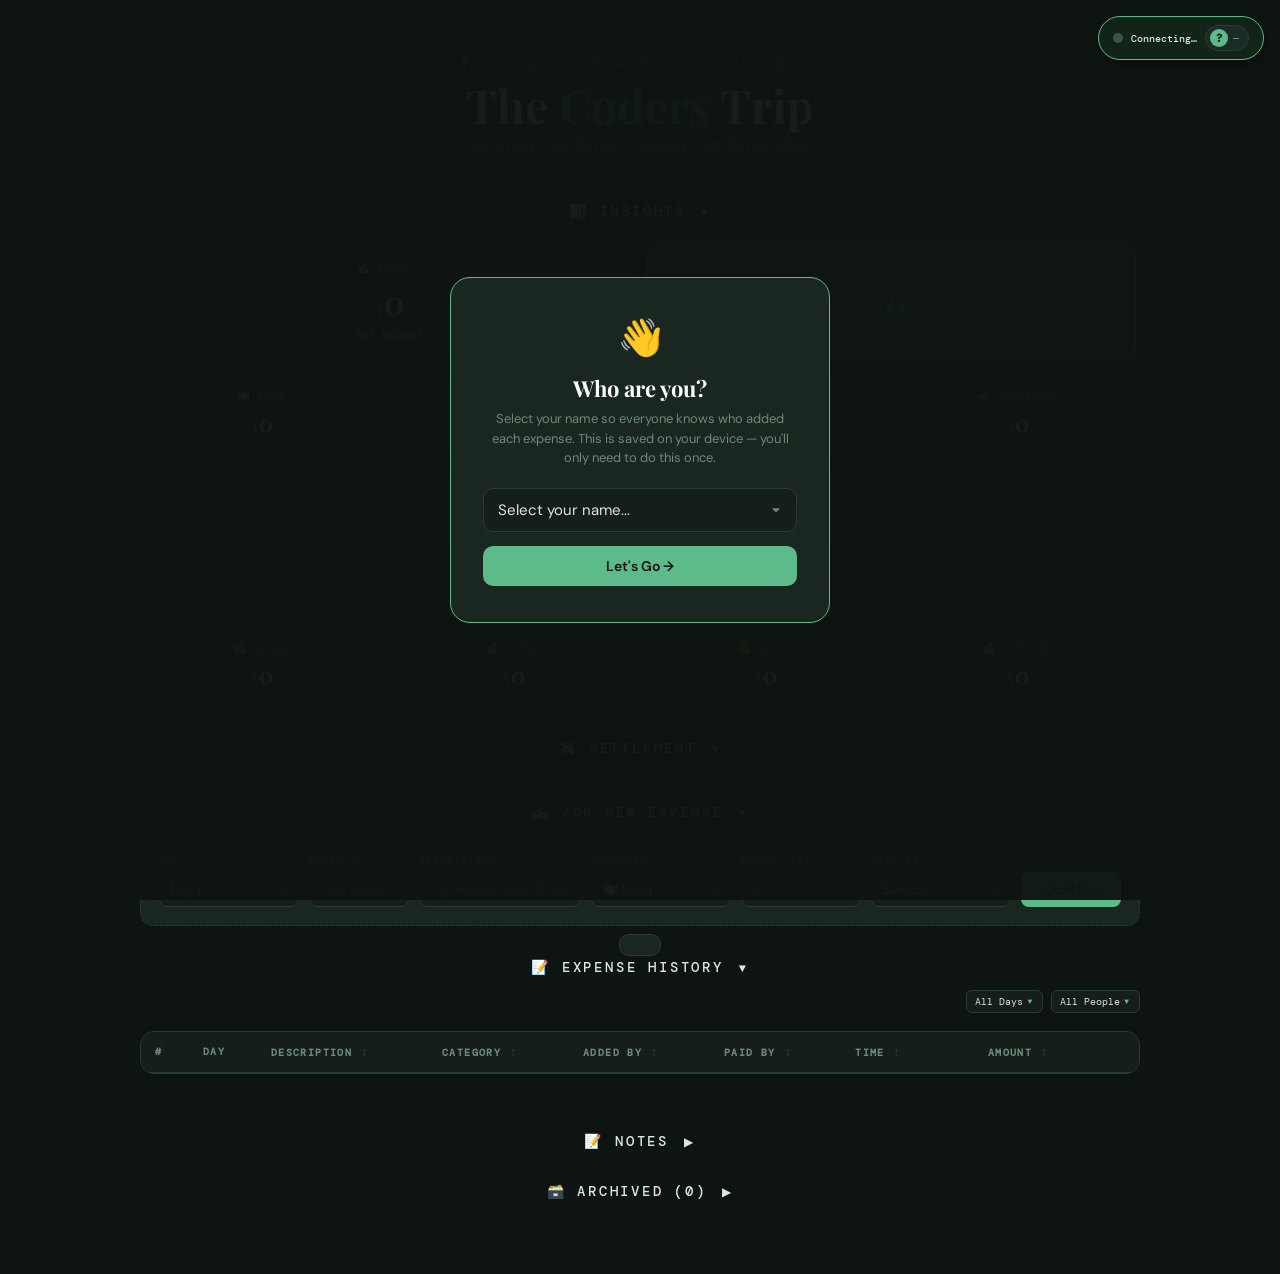
==== commit 29884229: "Fix dropdown visibility and restore missing Google Fonts Issue 1: Dropdowns still clipped by overflo" ====
--- a/index.html
+++ b/index.html
@@ -4,6 +4,7 @@
 <meta charset="UTF-8">
 <meta name="viewport" content="width=device-width, initial-scale=1.0">
 <title>Coders Squad Expense Tracker</title>
+<link href="https://fonts.googleapis.com/css2?family=Playfair+Display:wght@400;700&family=DM+Mono:wght@400;500&family=DM+Sans:wght@300;400;500&display=swap" rel="stylesheet">
 <link rel="stylesheet" href="styles.css">
 </head>
 <body>
--- a/styles.css
+++ b/styles.css
@@ -297,7 +297,7 @@
   .add-section {
     max-width: 1000px;
     margin: 0 auto 16px;
-    overflow-x: auto;
+    overflow: visible;
   }
   .add-form {
     background: var(--card);
@@ -317,7 +317,7 @@
     padding: 18px;
     margin-top: 12px;
     display: none;
-    overflow-x: auto;
+    overflow: visible;
   }
   .multi-row-container.active {
     display: block;
@@ -1064,6 +1064,15 @@
   }
 
   /* RESPONSIVE */
+  @media (max-width: 900px) and (min-width: 641px) {
+    .add-section {
+      overflow-x: auto;
+    }
+    .multi-row-container {
+      overflow-x: auto;
+    }
+  }
+
   @media (max-width: 640px) {
     .summary-grid {
       grid-template-columns: repeat(2, 1fr);
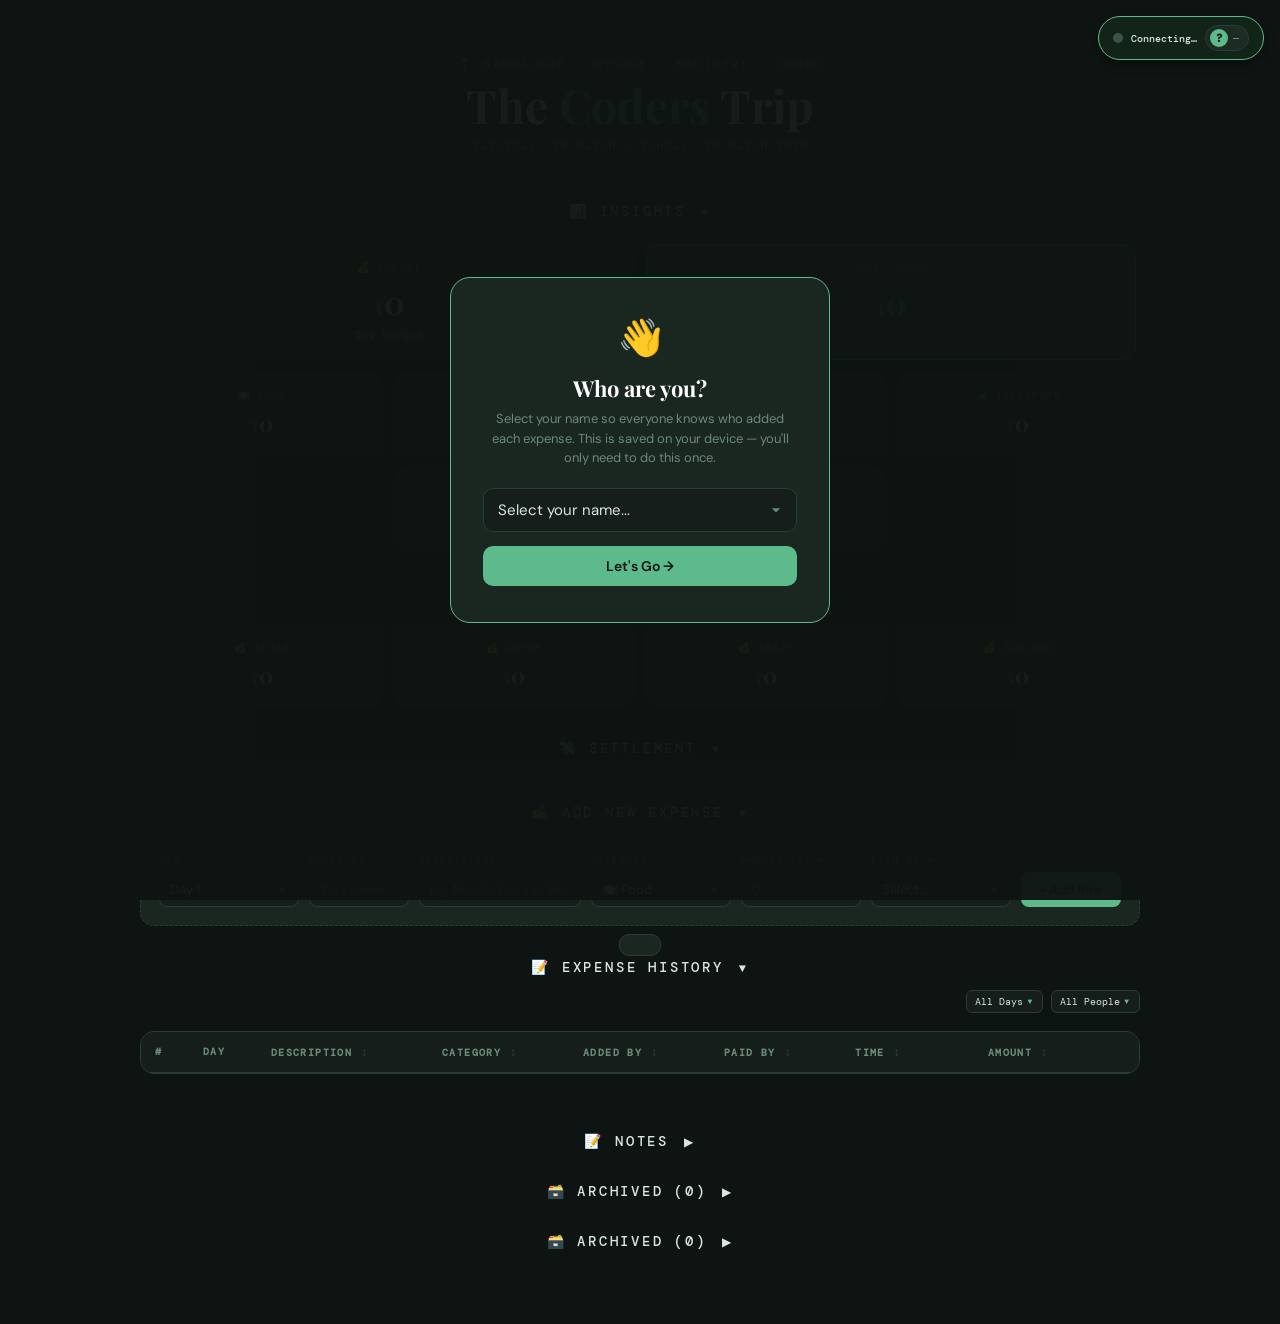
==== commit 71444125: "Merge branch 'main' into refactor/split-files" ====
--- a/index.html
+++ b/index.html
@@ -294,6 +294,42 @@
   </div>
 </div>
 
+<!-- NOTES SECTION -->
+<div class="notes-container" id="notes-section" style="display:none;max-width:1000px;margin:16px auto">
+  <div class="notes-bar">
+    <div class="note-item">✔️ Carry cash for jeep at Mandalpatti (~₹2500 shared)</div>
+    <div class="note-item">✔️ Abbey Falls entry: ₹10/person + ₹50 parking</div>
+    <div class="note-item">✔️ Raja's Seat entry: ₹20/person</div>
+    <div class="note-item">⛽ Fuel up at Mysore & Kushalnagar</div>
+    <div class="note-item">🌄 Ghat roads after Kushalnagar — drive safe!</div>
+  </div>
+</div>
+
+<div class="section-title" style="cursor:pointer;user-select:none" onclick="toggleSection('archived')">
+  🗃️ Archived (<span id="archivedCount">0</span>) <span id="archived-icon" style="font-size:12px;margin-left:4px">▶</span>
+</div>
+
+<!-- ARCHIVED SECTION -->
+<div class="archived-container" id="archived-section" style="display:none;max-width:1000px;margin:16px auto">
+  <div class="timeline">
+    <div class="table-wrap">
+      <table>
+        <thead><tr>
+          <th style="white-space:nowrap">#</th>
+          <th style="white-space:nowrap">Description</th>
+          <th style="white-space:nowrap">Category</th>
+          <th style="white-space:nowrap">Added By</th>
+          <th style="white-space:nowrap">Paid By</th>
+          <th style="white-space:nowrap">Amount</th>
+          <th style="white-space:nowrap">Day</th>
+          <th style="white-space:nowrap" colspan="2">Actions</th>
+        </tr></thead>
+        <tbody id="archived-body"></tbody>
+      </table>
+    </div>
+  </div>
+</div>
+
 <!-- TOAST -->
 <div class="toast" id="toast"></div>
 
--- a/styles.css
+++ b/styles.css
@@ -1075,6 +1075,7 @@
 
   @media (max-width: 640px) {
     .summary-grid {
+      display: grid;
       grid-template-columns: repeat(2, 1fr);
     }
     .sum-card.big-card {
